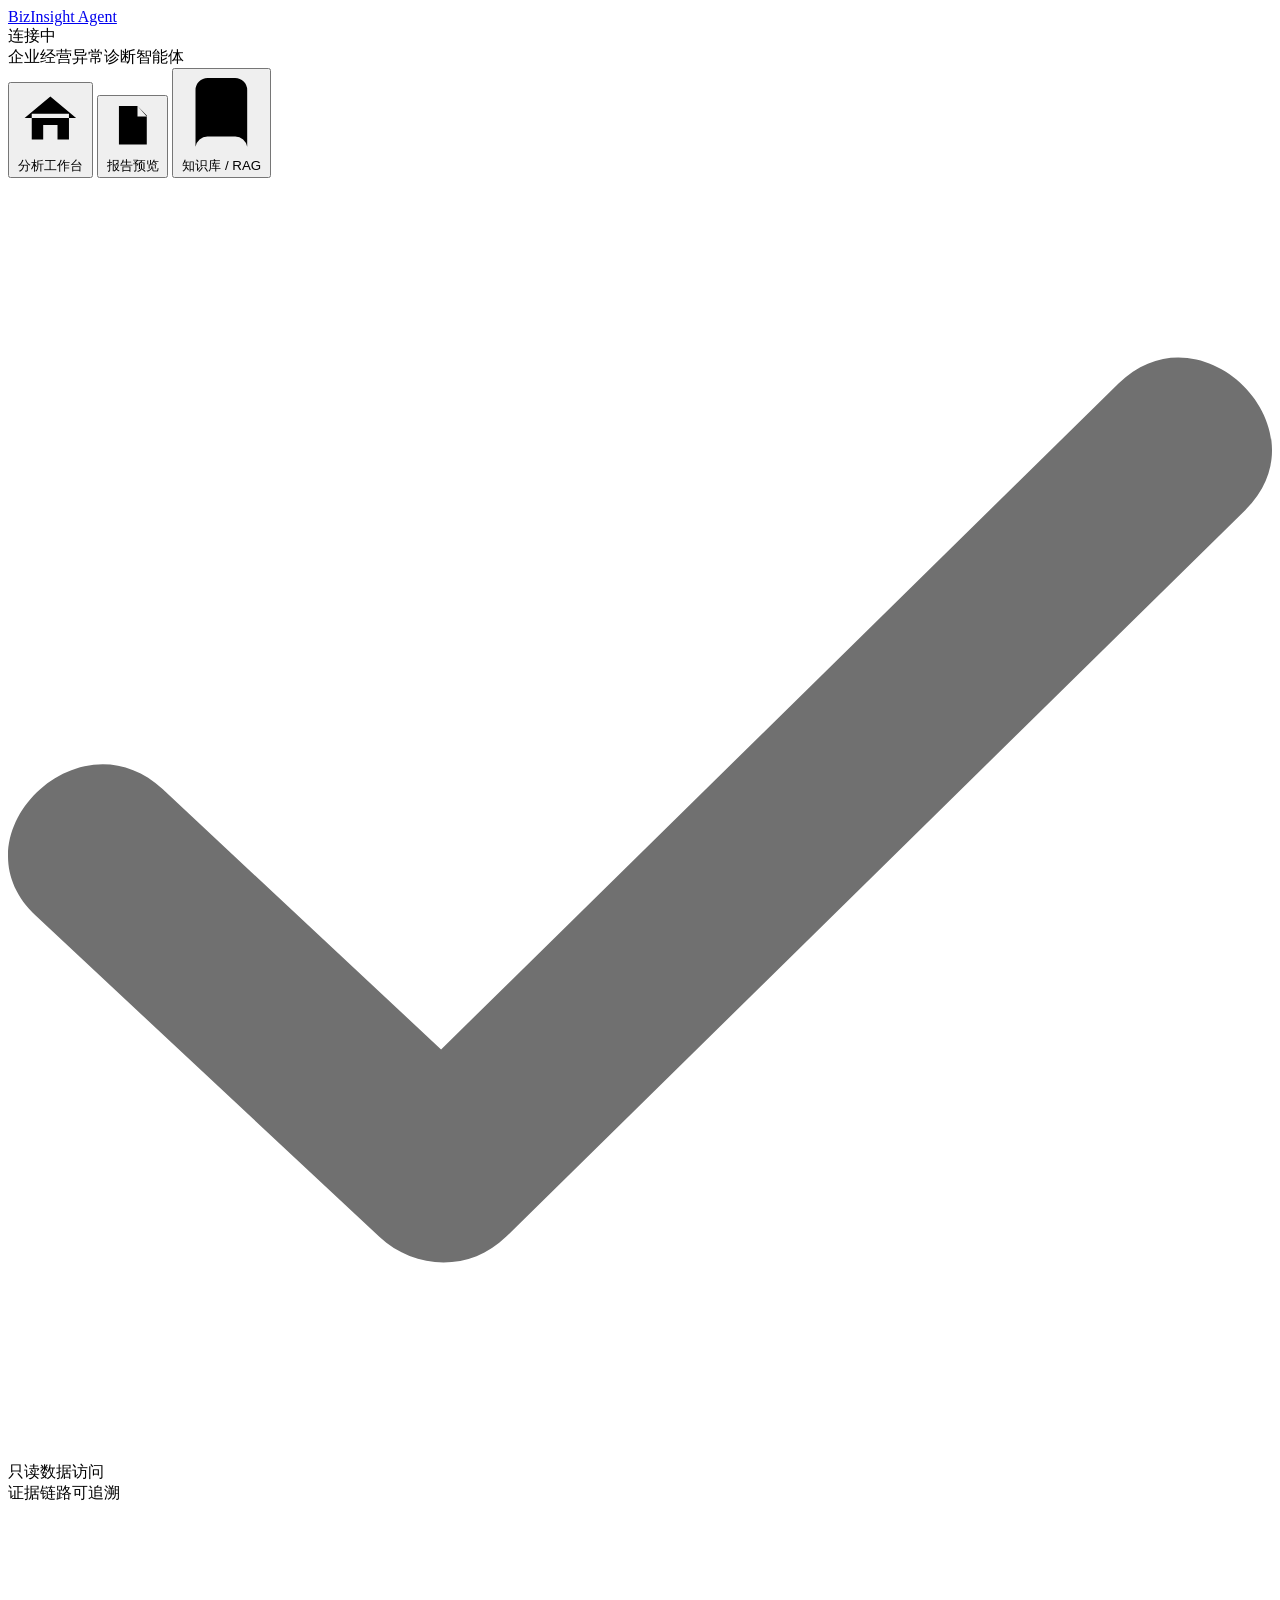
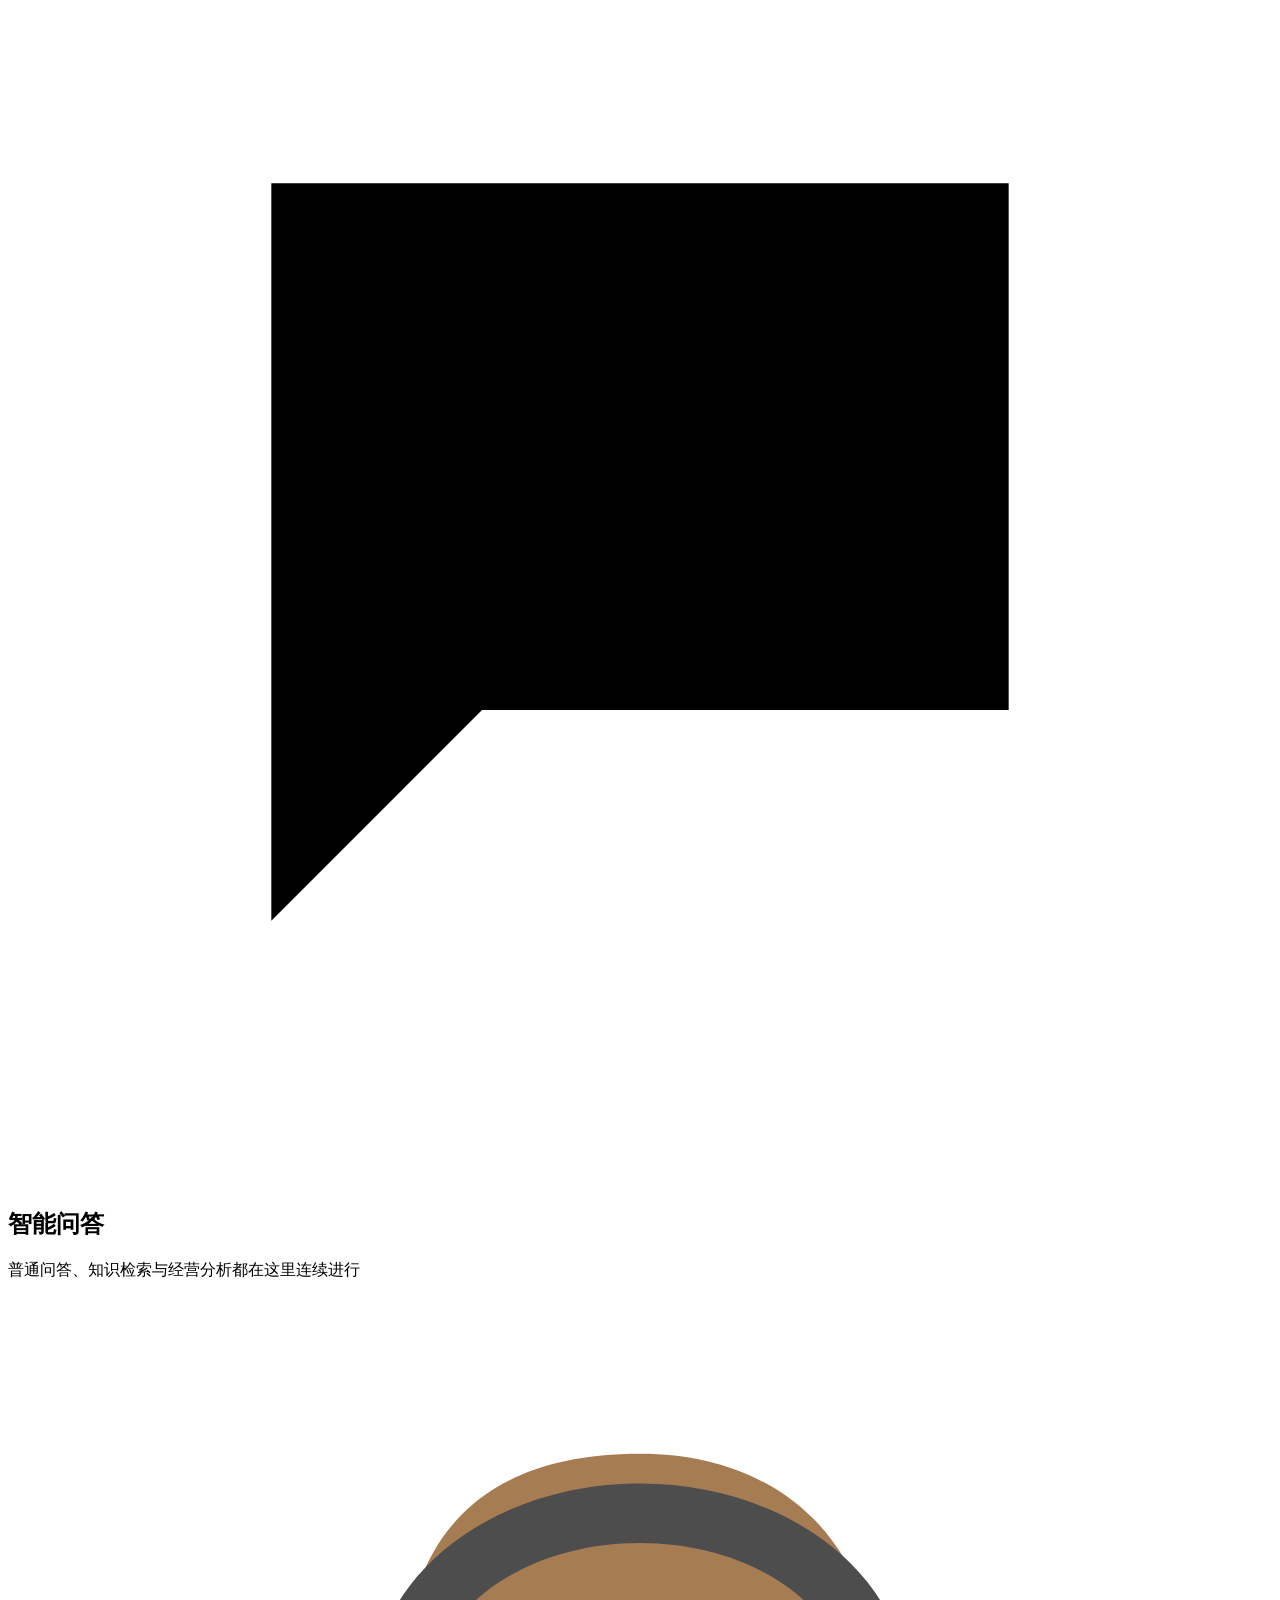
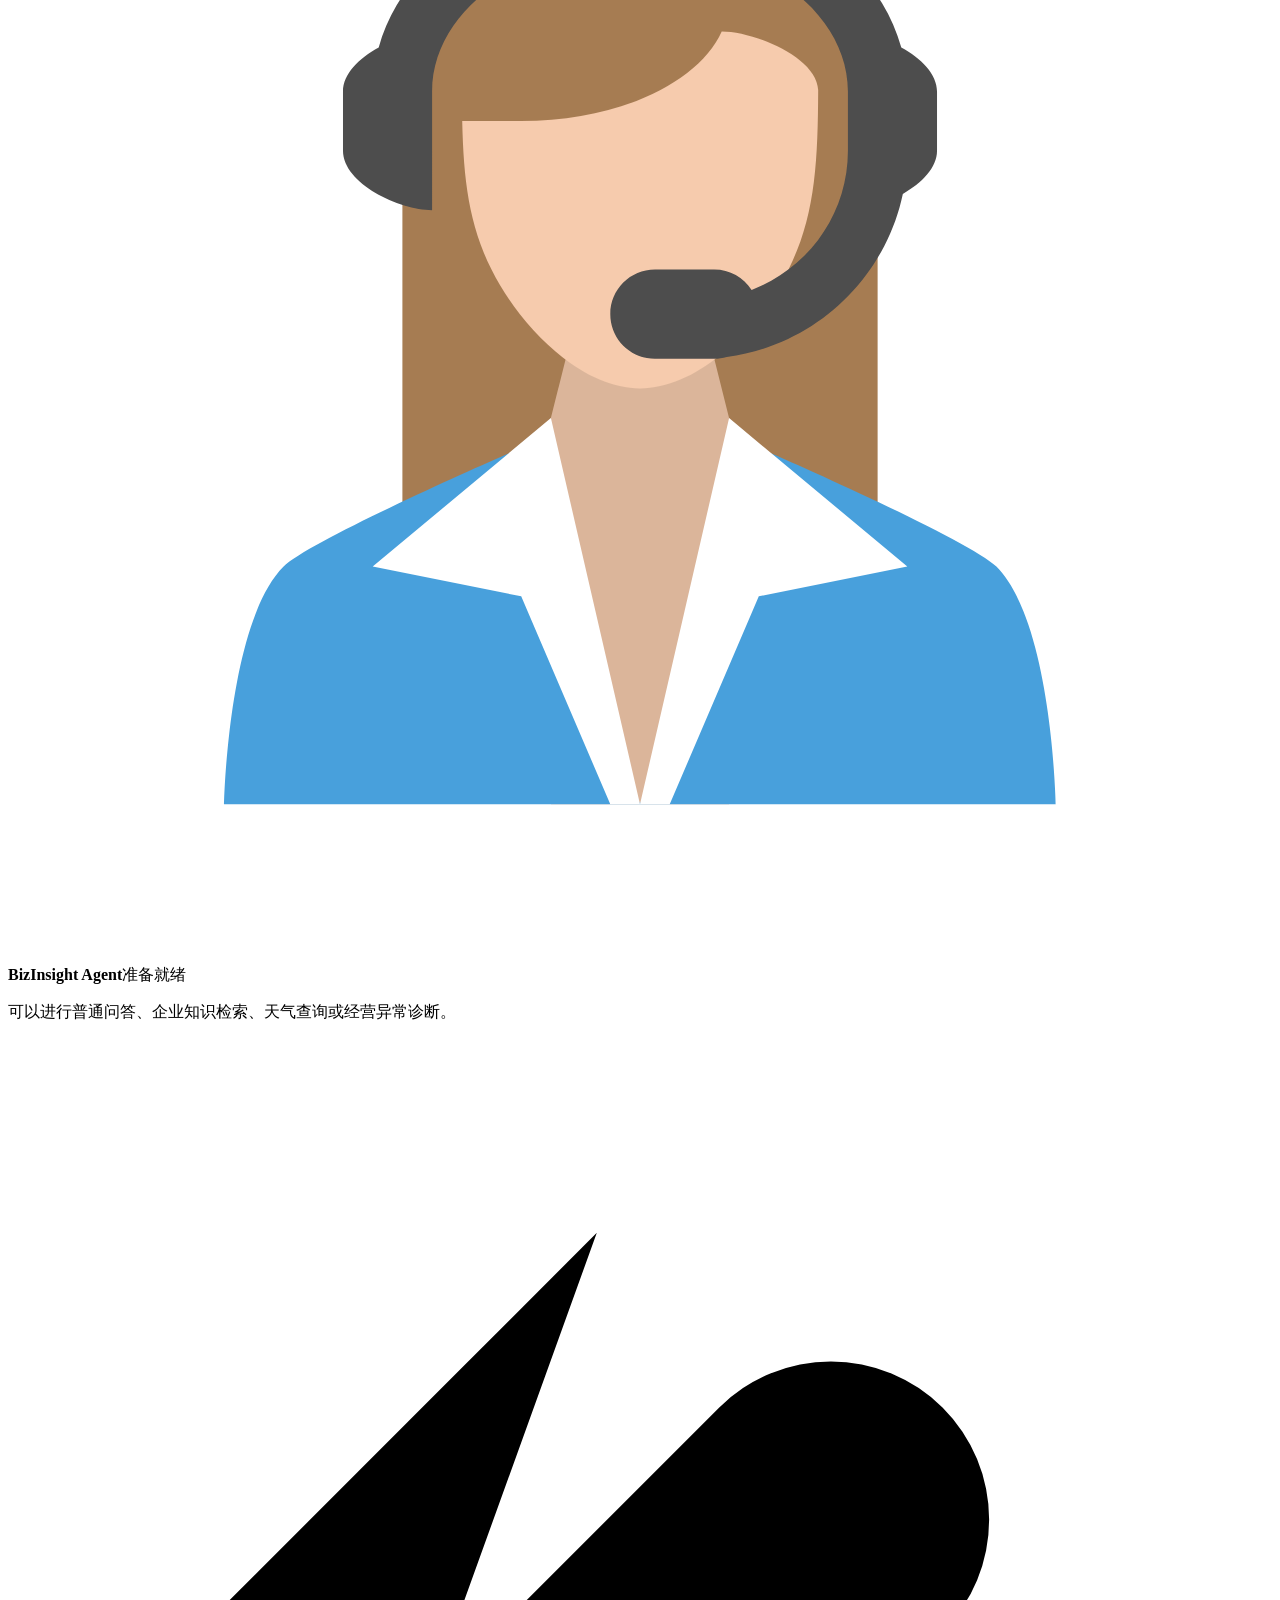
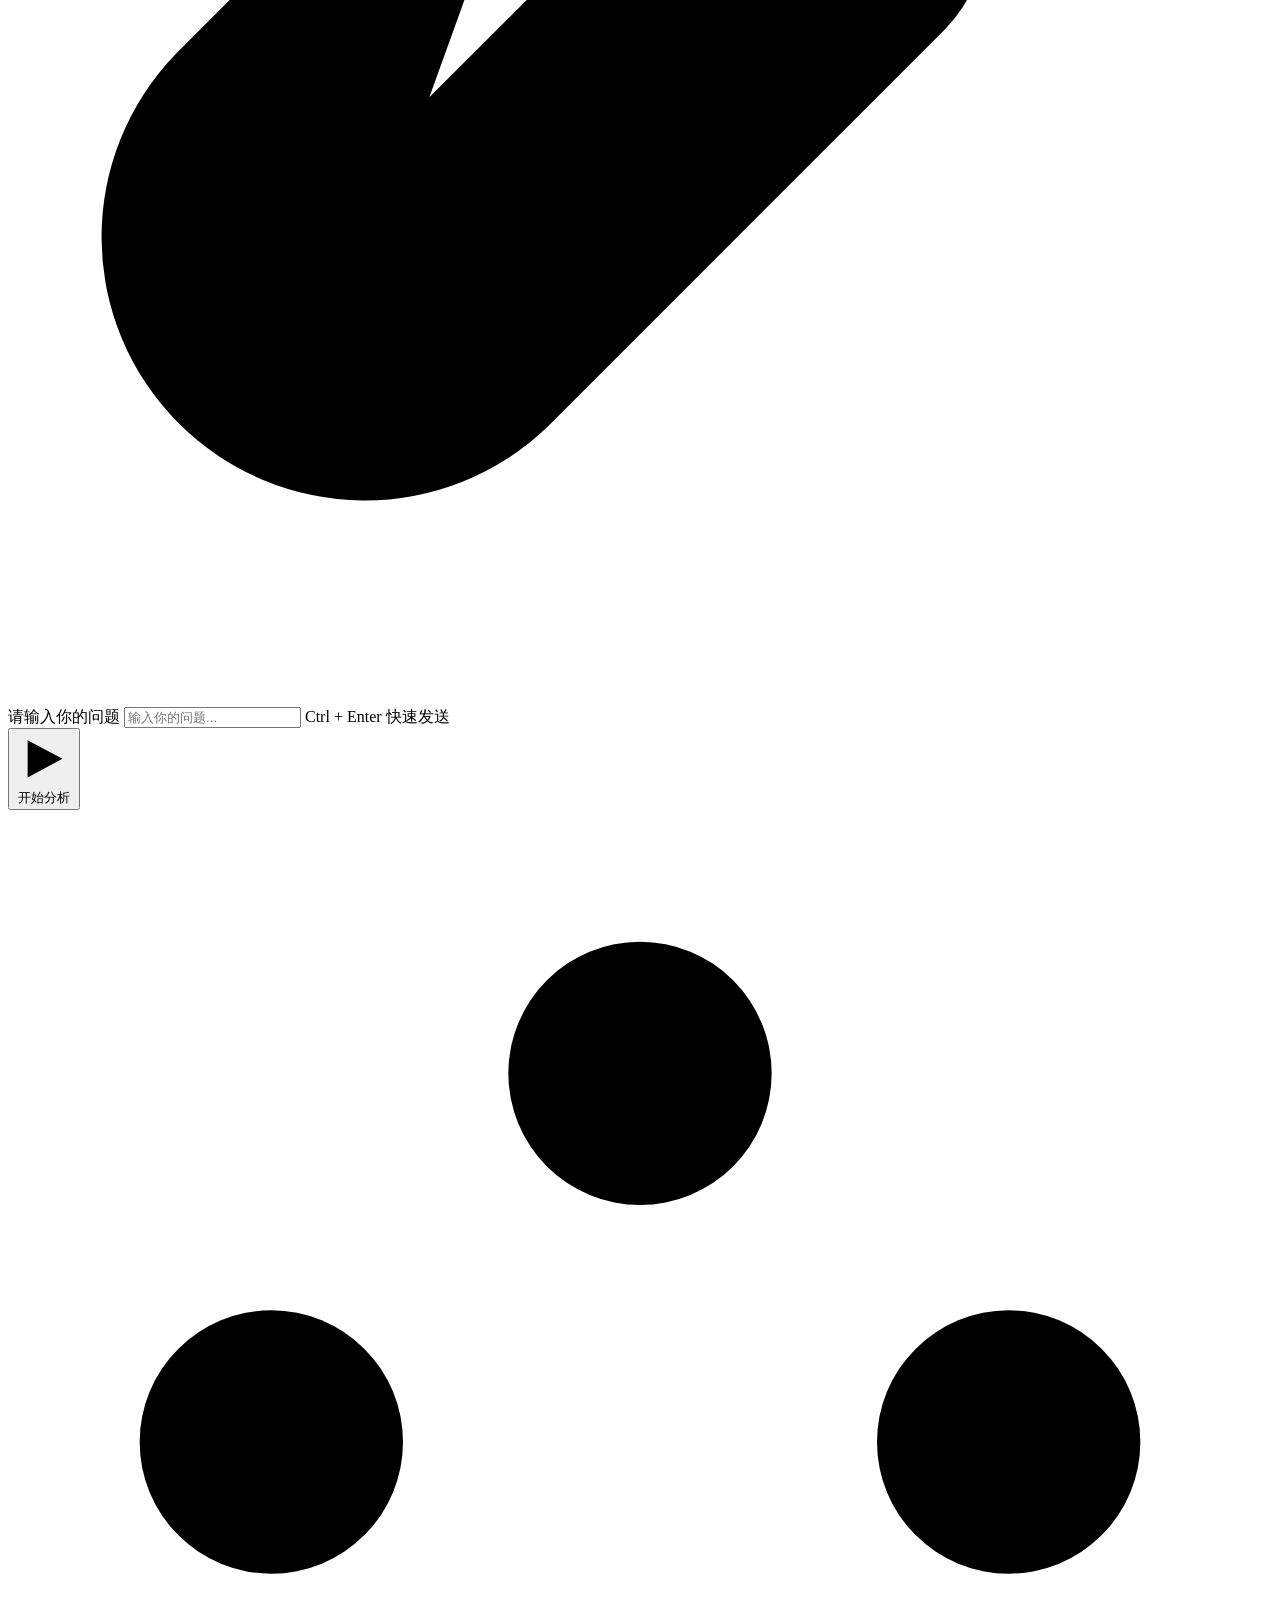
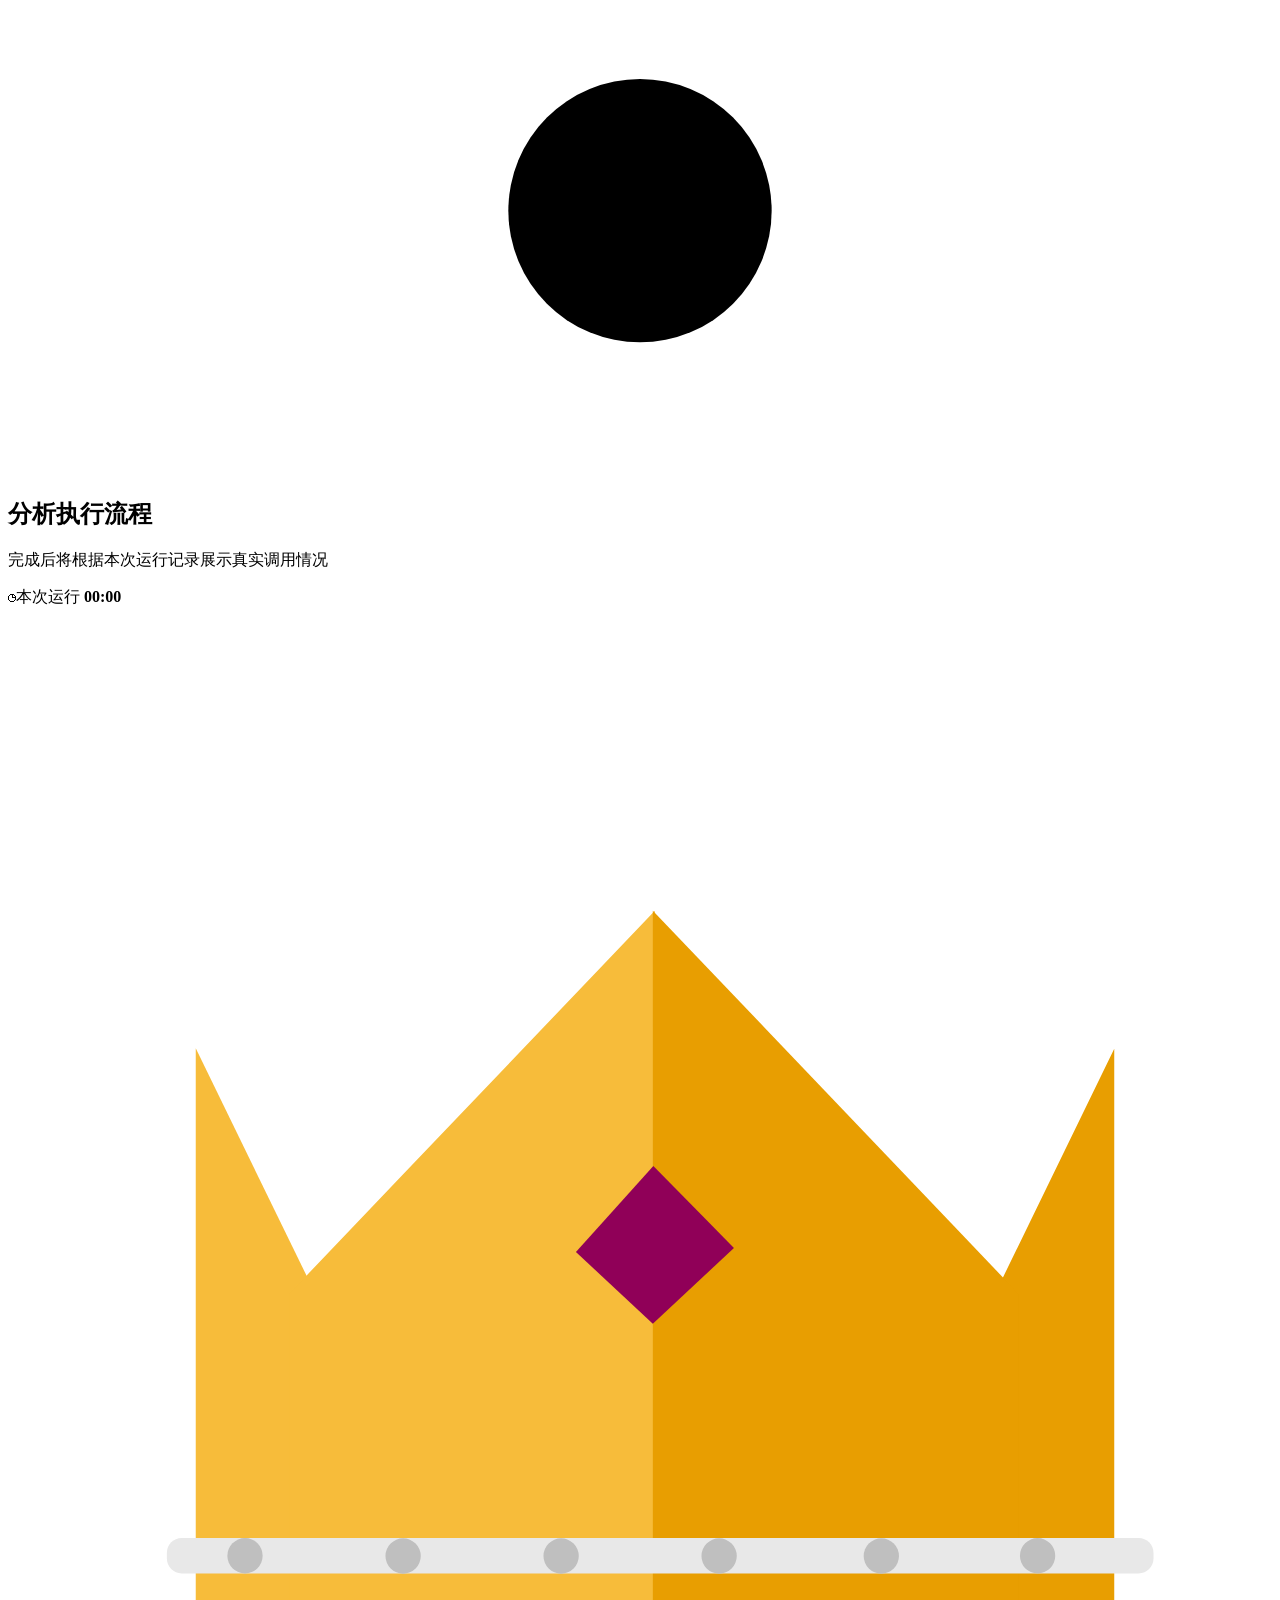
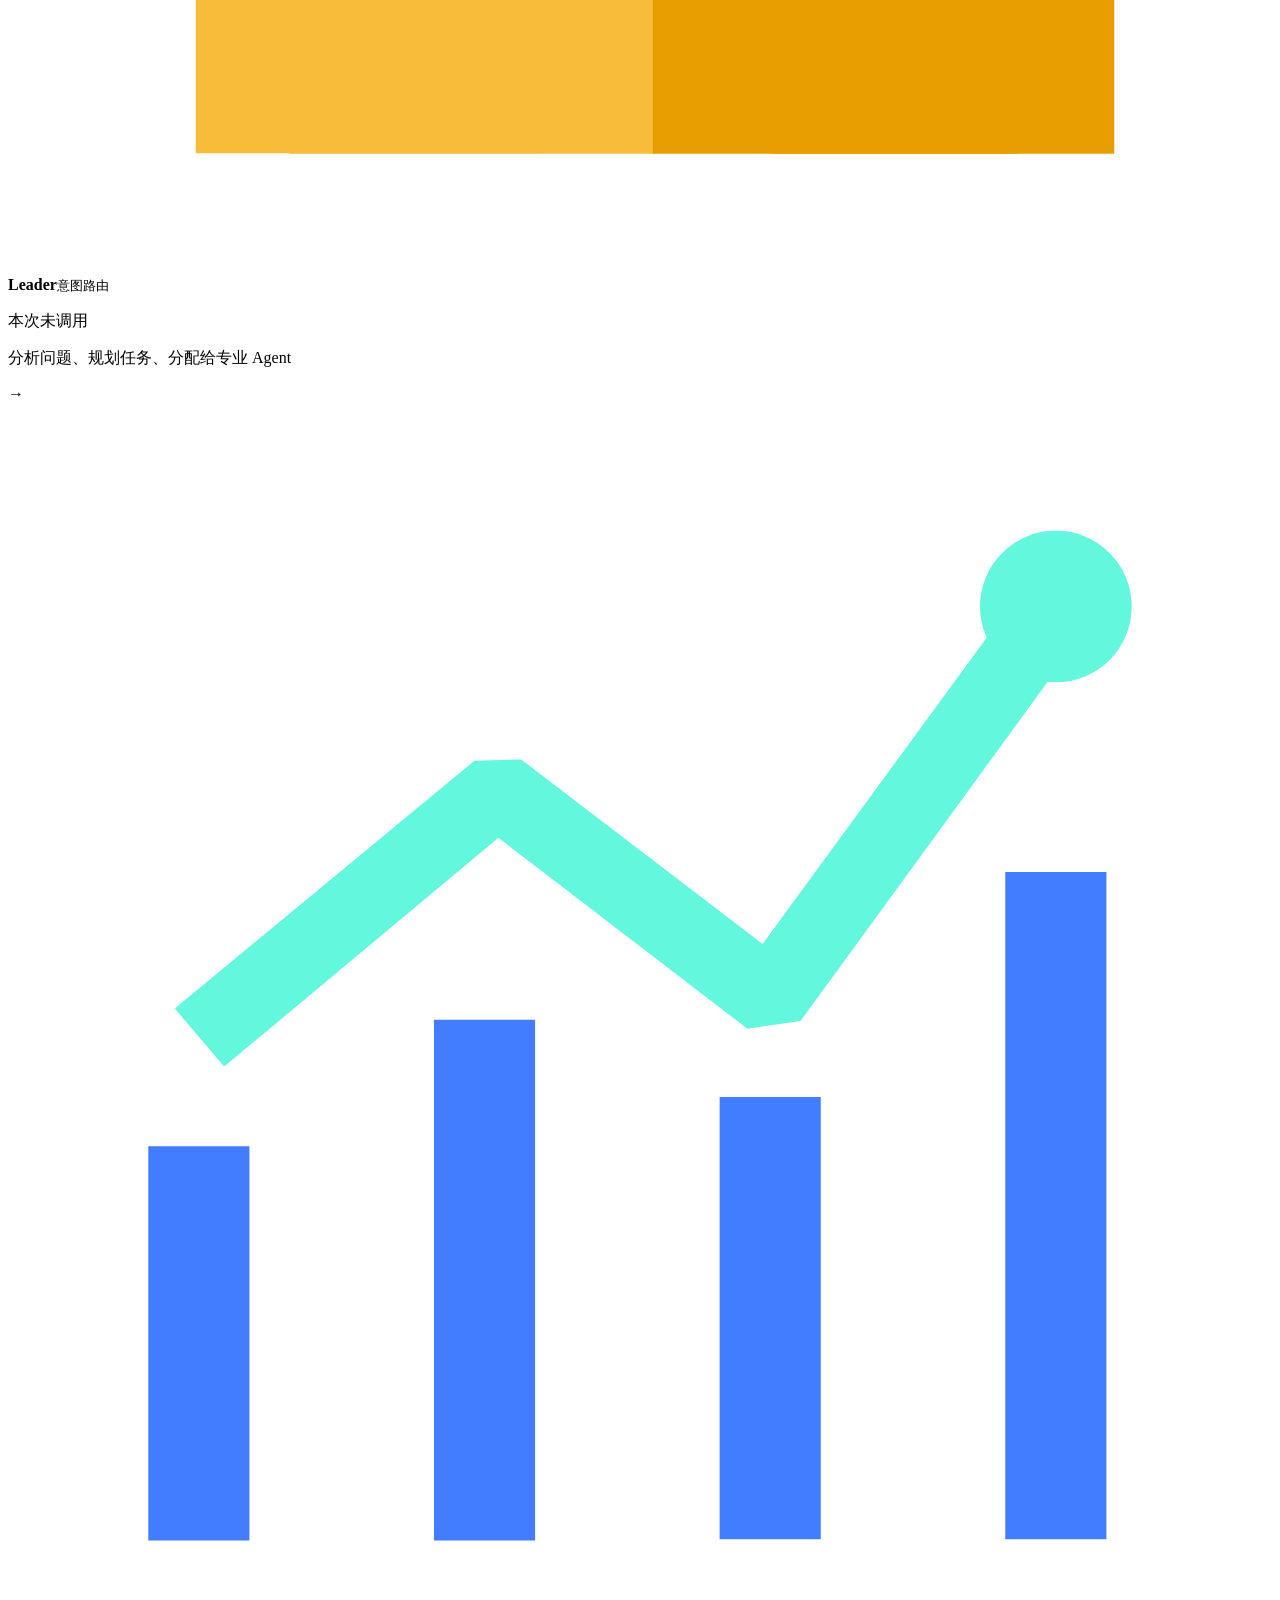
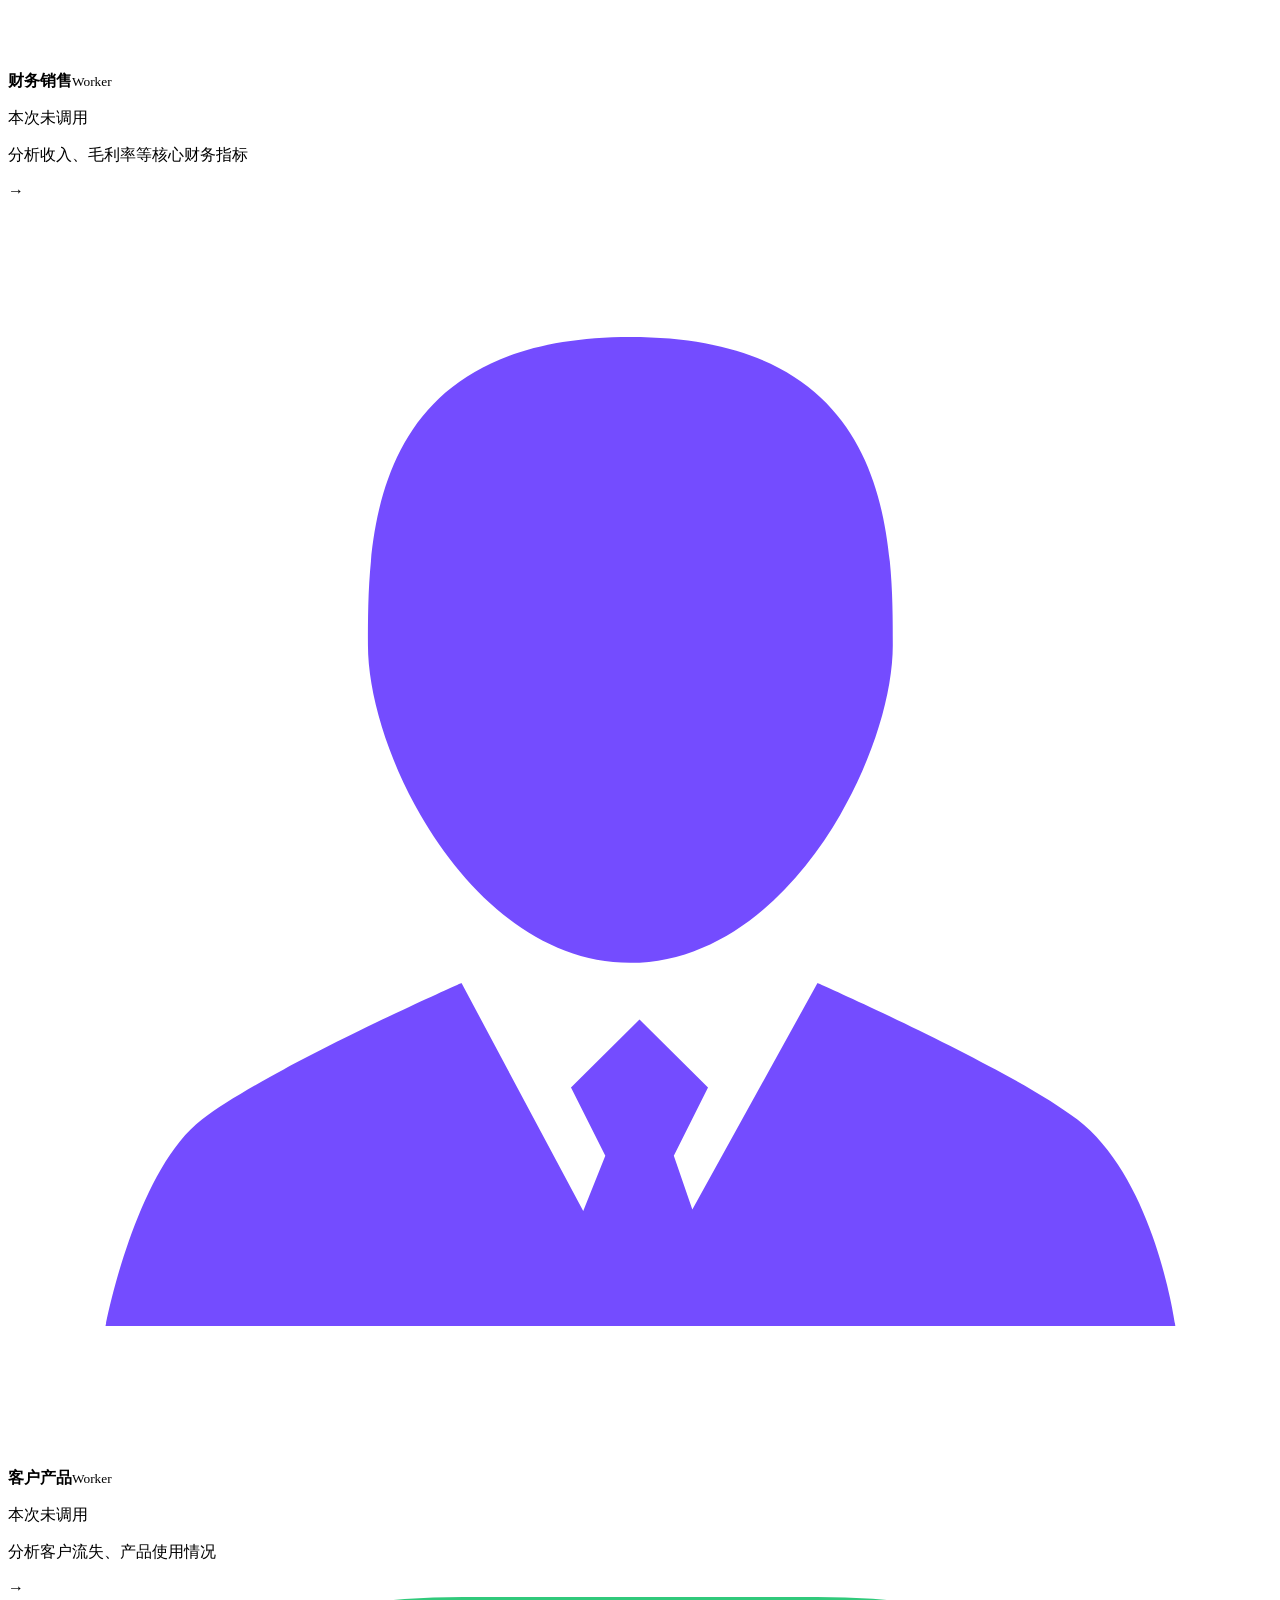
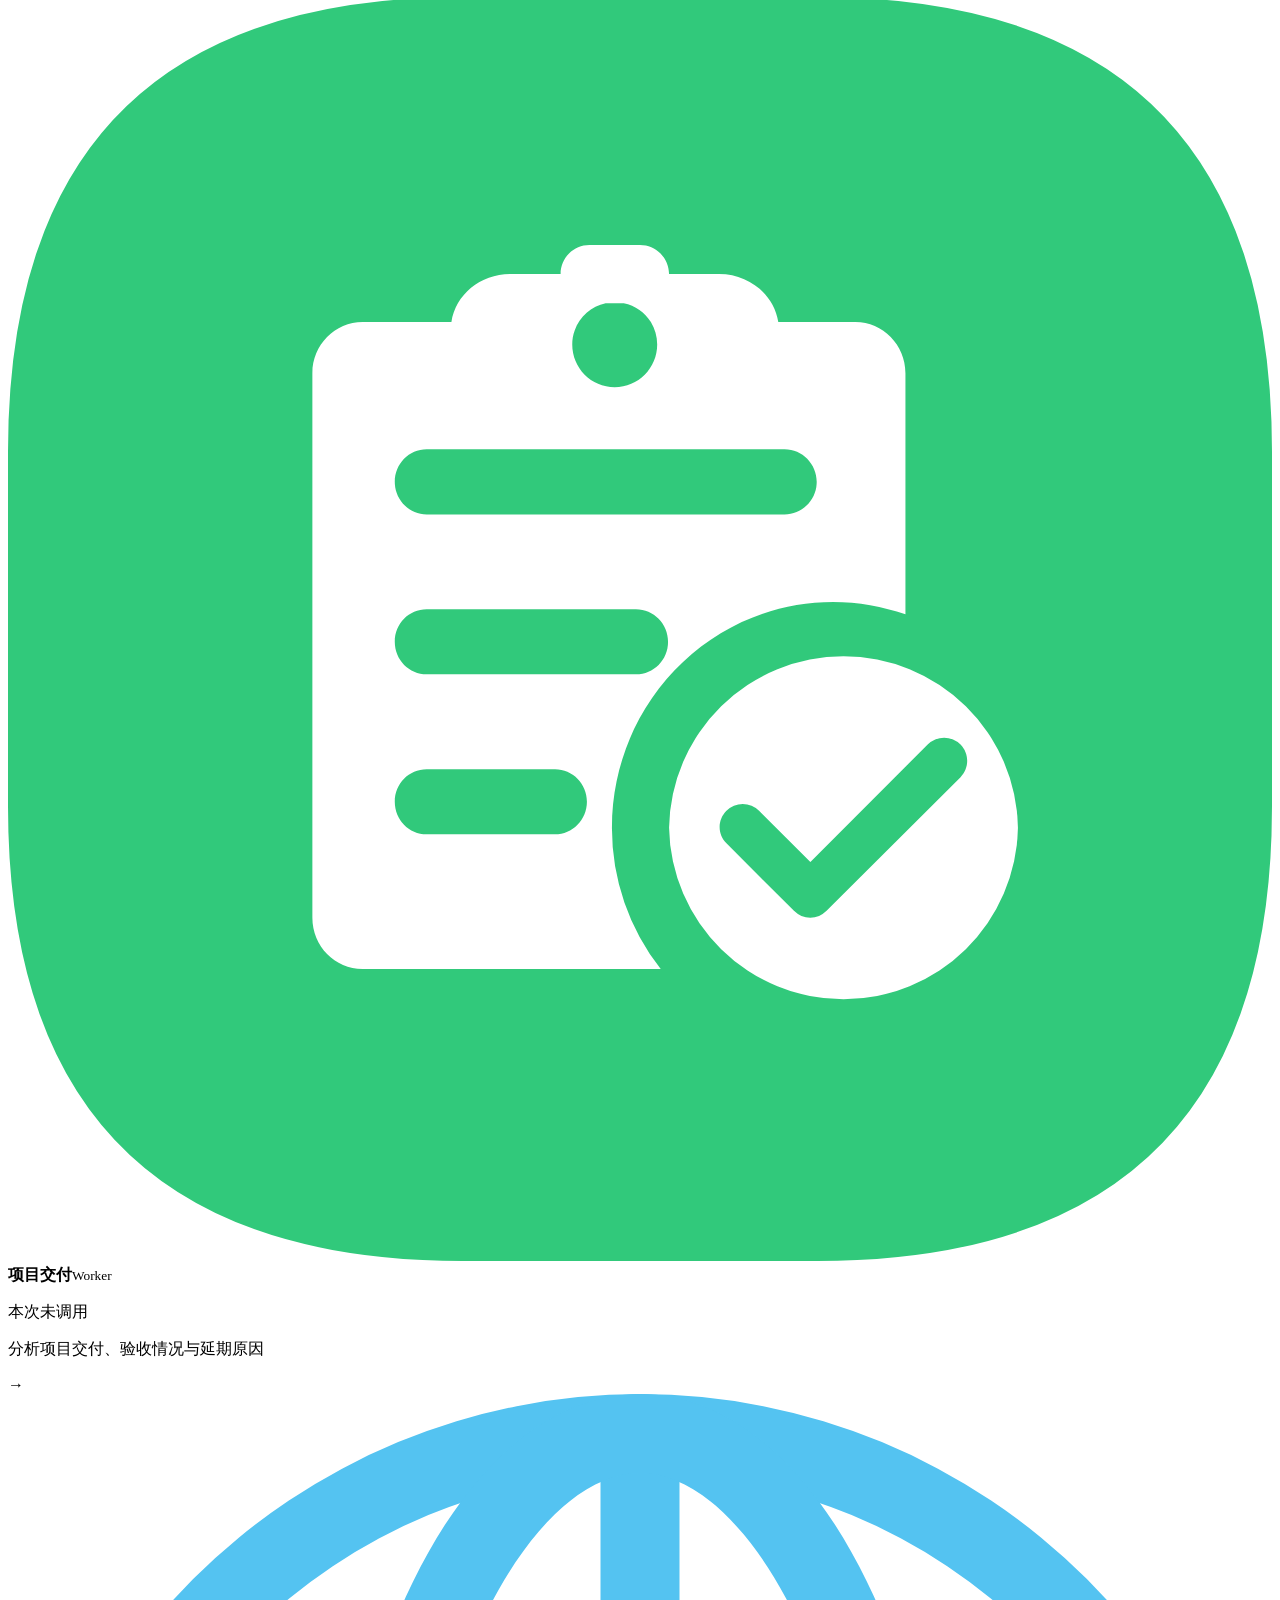
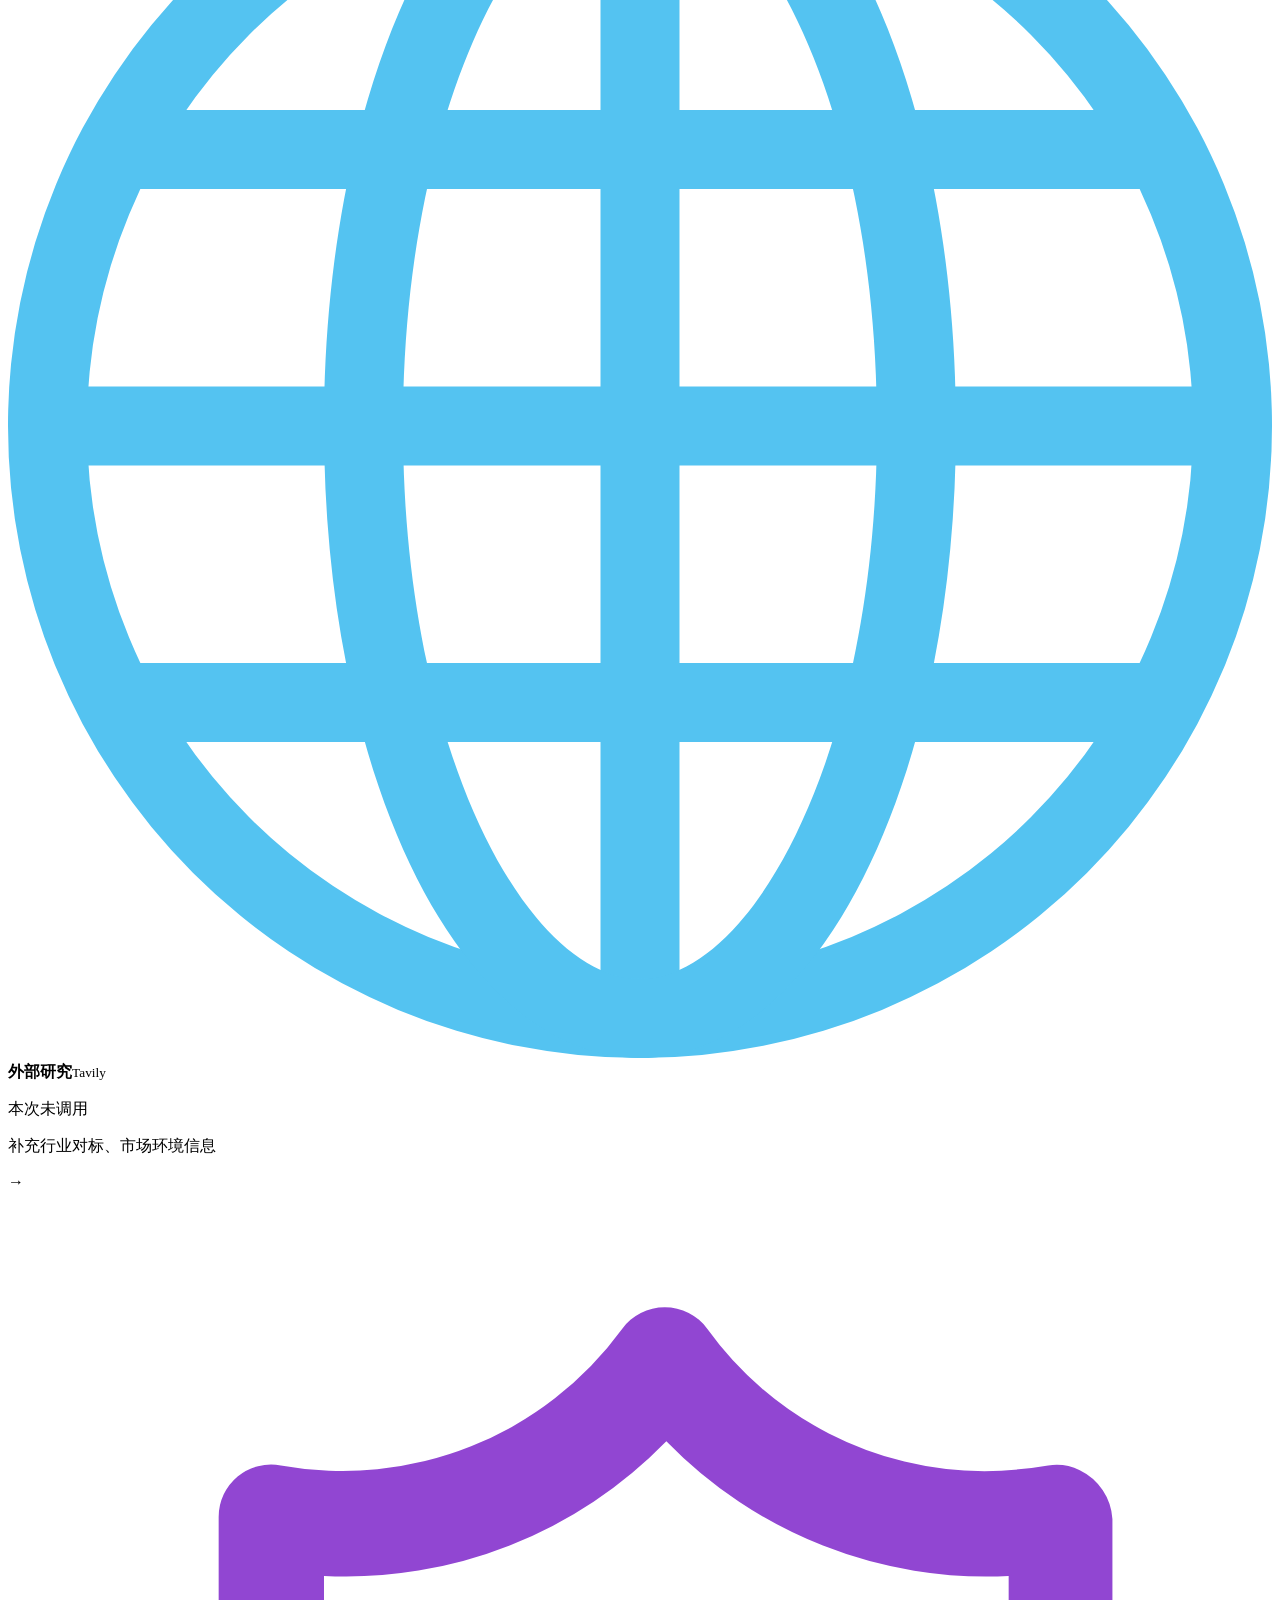
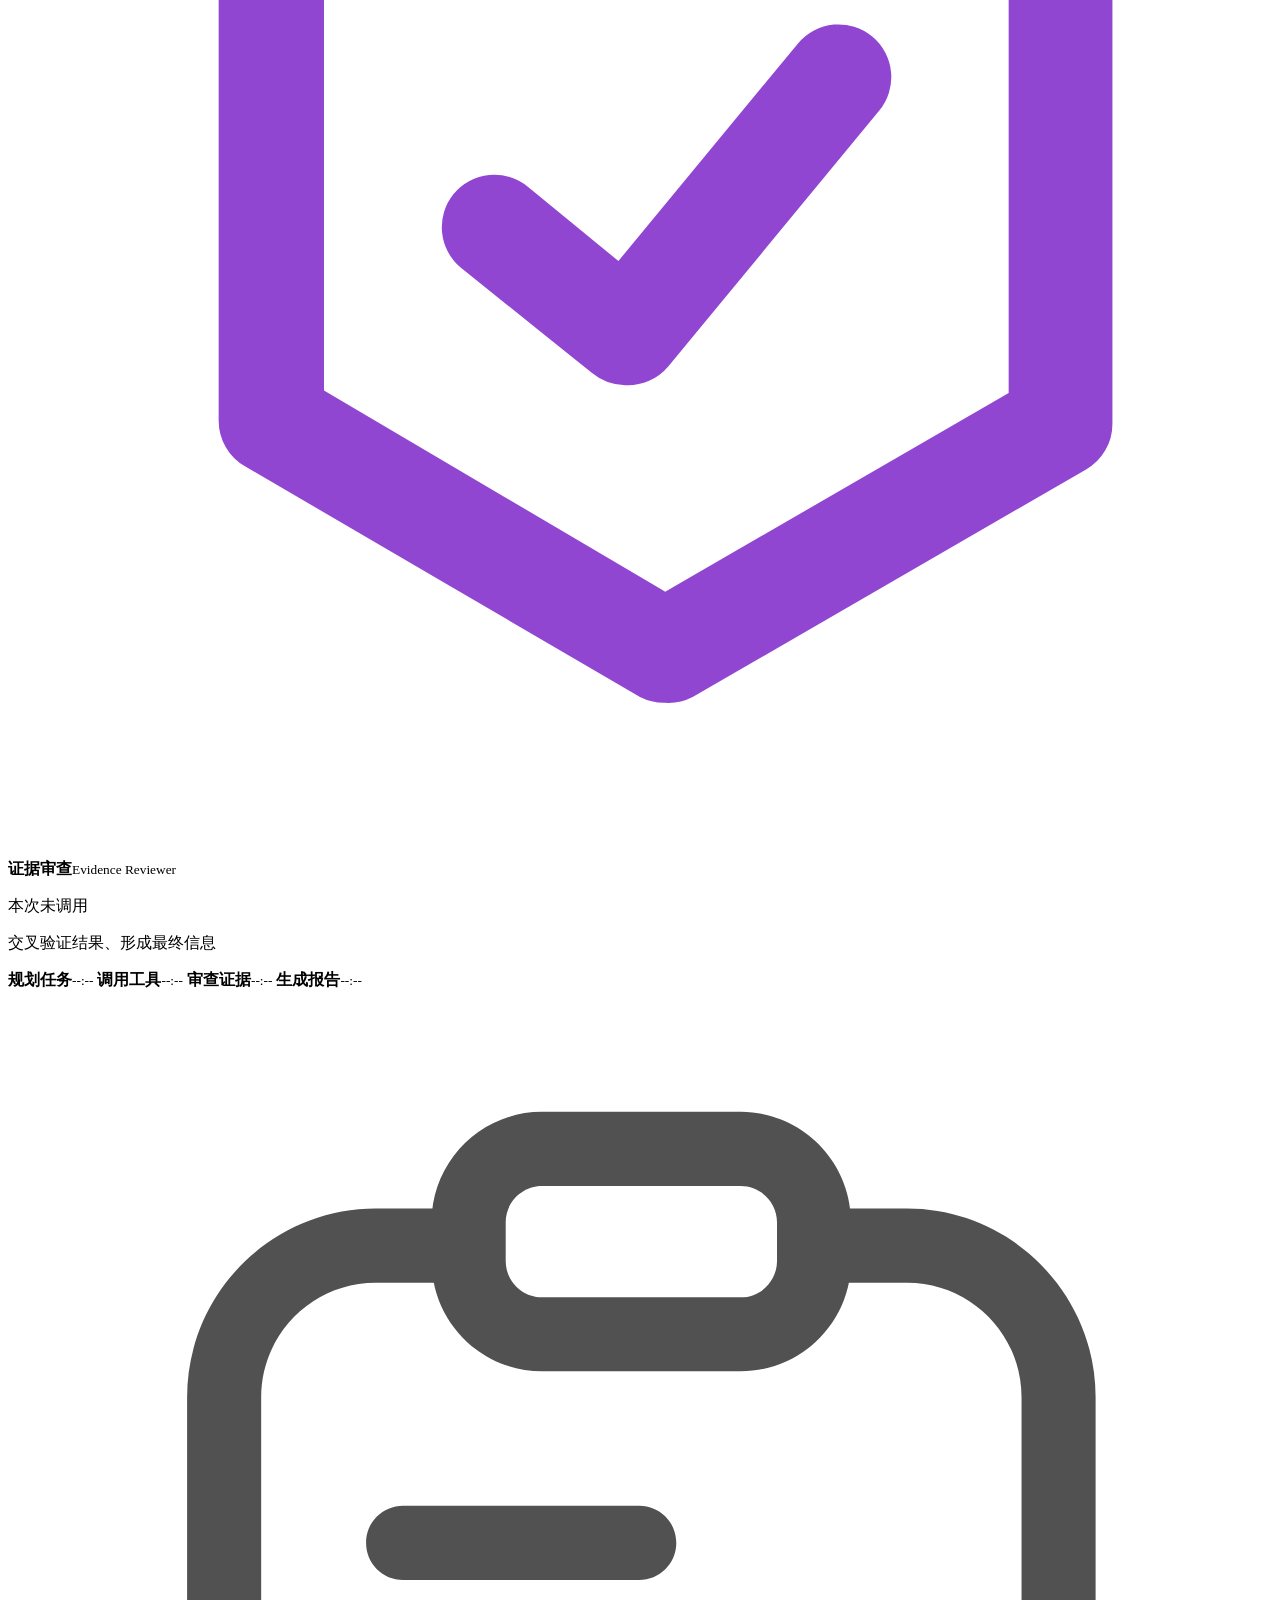
==== src/bizinsight/web/index.html @ 6073a026 "feat: add general supervisor and web workbench" ====
<!doctype html>
<html lang="zh-CN">

<head>
  <meta charset="utf-8" />
  <meta name="viewport" content="width=device-width, initial-scale=1" />
  <meta name="color-scheme" content="light" />
  <title>BizInsight Agent · 企业经营分析工作台</title>
  <link rel="stylesheet" href="/bizinsight/assets/styles.css" />
</head>

<body>
  <header class="topbar">
    <a class="brand" href="/" aria-label="BizInsight Agent 首页">
      <span class="brand-mark" aria-hidden="true"><i></i><i></i><i></i></span>
      <span class="brand-name">BizInsight Agent</span>
    </a>
    <div class="online-pill"><span class="status-dot"></span><span id="globalStatus">连接中</span></div>
    <span class="top-divider"></span>
    <span class="product-note">企业经营异常诊断智能体</span>
  </header>

  <div class="app-shell">
    <nav class="sidebar" aria-label="主导航">
      <button class="nav-item active" type="button" aria-current="page">
        <svg viewBox="0 0 24 24" aria-hidden="true">
          <path d="M3 11.5 12 4l9 7.5M5.5 10v9h13v-9M9.5 19v-5h5v5" />
        </svg>
        <span>分析工作台</span>
      </button>
      <button class="nav-item" type="button" data-scroll="reportPanel">
        <svg viewBox="0 0 24 24" aria-hidden="true">
          <path d="M6 3.5h8l4 4V20H6zM14 3.5V8h4M9 12h6M9 15.5h6" />
        </svg>
        <span>报告预览</span>
      </button>
      <button class="nav-item" type="button" data-scroll="capabilityPanel">
        <svg viewBox="0 0 24 24" aria-hidden="true">
          <path
            d="M4.5 5.5A3.5 3.5 0 0 1 8 2h4v17H8a3.5 3.5 0 0 0-3.5 3zM19.5 5.5A3.5 3.5 0 0 0 16 2h-4v17h4a3.5 3.5 0 0 1 3.5 3z" />
        </svg>
        <span>知识库 / RAG</span>
      </button>
      <div class="sidebar-foot">
        <span class="shield-mini"><svg viewBox="0 0 1024 1024" xmlns="http://www.w3.org/2000/svg">
            <path
              d="M899.644952 166.424381L350.854095 705.987048 125.232762 495.079619c-68.303238-63.853714-171.166476 38.607238-102.64381 102.64381l278.235429 260.096c29.062095 27.172571 73.74019 28.42819 102.643809 0l598.820572-588.739048c66.840381-65.706667-35.876571-168.313905-102.64381-102.656z"
              fill="#707070" />
          </svg></span>
        <p>只读数据访问<br />证据链路可追溯</p>
      </div>
    </nav>

    <main class="workspace">
      <section class="card ask-card" aria-labelledby="askTitle">
        <div class="section-heading">
          <span class="heading-icon chat-icon" aria-hidden="true">
            <svg viewBox="0 0 24 24">
              <path d="M5 5h14v10H9l-4 4zM9 9h6M9 12h4" />
            </svg>
          </span>
          <div>
            <h1 id="askTitle">智能问答</h1>
            <p>普通问答、知识检索与经营分析都在这里连续进行</p>
          </div>
        </div>

        <div class="conversation-card" id="conversation" aria-live="polite">
          <div class="conversation-empty message assistant" id="conversationEmpty">
            <span class="message-avatar"><svg viewBox="0 0 1024 1024" xmlns="http://www.w3.org/2000/svg">
                <path
                  d="M512 127.0272c-133.4144 0-192.4864 72.1792-192.4864 192.4864V656.384h384.9856V319.5136c-0.0128-120.3072-78.72-192.4864-192.4992-192.4864z"
                  fill="#A67C52" />
                <path d="M560.128 487.9488h-96.256l-24.0512 96.2432v312.8064h144.3584V584.192z" fill="#DBB59A" />
                <path
                  d="M223.2576 704.4992c-45.2352 45.2352-48.128 192.4864-48.128 192.4864H512L415.7568 608.256s-169.8944 73.6256-192.4992 96.2432z m577.4848 0C778.112 681.8688 608.256 608.256 608.256 608.256L512 896.9984h336.8576s-2.88-147.264-48.1152-192.4992z"
                  fill="#48A0DC" />
                <path
                  d="M584.1792 584.192L512 896.9984h24.064l72.1792-168.4352 120.3072-24.064-144.3712-120.3072z m-288.7296 120.3072l120.3072 24.064 72.1792 168.4352H512L439.8208 584.192l-144.3712 120.3072z"
                  fill="#FFFFFF" />
                <path
                  d="M578.2144 270.976c-18.8288 41.6384-83.7888 72.6016-162.4576 72.6016h-47.7824c1.0496 47.1424 5.44 83.7248 23.7312 120.3072 24.064 48.128 73.1648 96.2432 120.3072 96.2432S608.256 512 632.32 463.8848c21.4272-42.8416 23.7696-85.696 24.0256-145.5232-1.4208-27.0464-52.48-47.3856-78.1312-47.3856z"
                  fill="#F6CBAD" />
                <path
                  d="M723.6864 283.8912c-21.0176-75.904-107.8016-132.8-211.6864-132.8s-190.6688 56.896-211.6864 132.8c-16.0512 8.8064-28.928 21.504-28.928 35.6224v48.128c0 26.5728 45.6064 48.128 72.1792 48.128v-96.2432c0-66.4448 75.4048-120.3072 168.4352-120.3072s168.4352 53.8624 168.4352 120.3072v48.128c0 51.5712-32.448 95.552-78.0288 112.6656-6.4384-9.8816-17.5872-16.4224-30.2464-16.4224h-48.128c-19.9296 0-36.096 16.1664-36.096 36.096 0 19.9296 16.1664 36.096 36.096 36.096H572.16c3.52 0 6.912-0.512 10.1248-1.4464 70.9888-9.3312 128.0512-62.8608 142.6432-132.0576 15.4752-8.768 27.6992-21.1712 27.6992-34.9184v-48.128c-0.0128-14.144-12.8896-26.8416-28.9408-35.648z"
                  fill="#4D4D4D" />
              </svg></span>
            <div class="message-body">
              <div class="message-meta"><strong>BizInsight Agent</strong><span class="route-tag">准备就绪</span></div>
              <p class="message-text">可以进行普通问答、企业知识检索、天气查询或经营异常诊断。</p>
            </div>
          </div>
          <div class="message-list" id="messageList"></div>
        </div>

        <form id="chatForm">
          <div class="composer-row">
            <div class="composer">
              <span class="paperclip" aria-hidden="true">
                <svg viewBox="0 0 24 24">
                  <path d="M8 12.5 13.5 7a3 3 0 0 1 4.25 4.25l-7.5 7.5a5 5 0 0 1-7.07-7.07l8-8" />
                </svg>
              </span>
              <label class="sr-only" for="question">请输入你的问题</label>
              <input id="question" type="text" maxlength="8000" autocomplete="off" placeholder="输入你的问题..." />
              <span class="composer-hint">Ctrl + Enter 快速发送</span>
            </div>
            <button class="send-button" id="sendButton" type="submit">
              <svg viewBox="0 0 24 24" aria-hidden="true">
                <path d="m5 4 15 8-15 8z" />
              </svg>
              <span>开始分析</span>
            </button>
          </div>
        </form>
      </section>

      <section class="card process-card" aria-labelledby="processTitle">
        <div class="process-head">
          <div class="section-heading compact">
            <span class="heading-icon route-icon" aria-hidden="true">
              <svg viewBox="0 0 24 24">
                <circle cx="5" cy="12" r="2.5" />
                <circle cx="12" cy="5" r="2.5" />
                <circle cx="19" cy="12" r="2.5" />
                <path d="m7 10 3-3M14 7l3 3M7.5 12h9M12 7.5v9" />
                <circle cx="12" cy="19" r="2.5" />
              </svg>
            </span>
            <div>
              <h2 id="processTitle">分析执行流程</h2>
              <p id="routeSummary">完成后将根据本次运行记录展示真实调用情况</p>
            </div>
          </div>
          <span class="runtime-pill"><span class="clock">◷</span><span id="runtimeLabel">本次运行</span> <strong
              id="timer">00:00</strong></span>
        </div>

        <div class="agent-flow" id="agentFlow">
          <article class="agent-node" data-node="supervisor">
            <span class="node-icon crown"><svg viewBox="0 0 1024 1024" xmlns="http://www.w3.org/2000/svg">
                <path d="M430.1 927.7h-278v-571l89 182.7z" fill="#F7BC3A" />
                <path d="M524 245.3v683H227.8v-5.5h-0.1V555.6l0.1-0.1 92.7-97.1z" fill="#F7BC3A" />
                <path d="M618.1 928.3h278.1v-571h-0.1L807.2 540z" fill="#E89E01" />
                <path d="M522.4 245.2v683h296.2V555.5l-92.7-97.2z" fill="#E89E01" />
                <path d="M522.8 452l-62.7 69.8 62.3 58.1 65.7-61.5z" fill="#900058" />
                <path
                  d="M916 782.1H140.7c-6.6 0-12-5.4-12-12v-4.6c0-6.6 5.4-12 12-12H916c6.6 0 12 5.4 12 12v4.6c0 6.6-5.4 12-12 12z"
                  fill="#E8E8E8" />
                <path d="M192 767.8m-14.3 0a14.3 14.3 0 1 0 28.6 0 14.3 14.3 0 1 0-28.6 0Z" fill="#BFBFBF" />
                <path d="M320.1 768m-14.3 0a14.3 14.3 0 1 0 28.6 0 14.3 14.3 0 1 0-28.6 0Z" fill="#BFBFBF" />
                <path d="M448.1 768m-14.3 0a14.3 14.3 0 1 0 28.6 0 14.3 14.3 0 1 0-28.6 0Z" fill="#BFBFBF" />
                <path d="M576.1 768m-14.3 0a14.3 14.3 0 1 0 28.6 0 14.3 14.3 0 1 0-28.6 0Z" fill="#BFBFBF" />
                <path d="M707.5 768m-14.3 0a14.3 14.3 0 1 0 28.6 0 14.3 14.3 0 1 0-28.6 0Z" fill="#BFBFBF" />
                <path d="M834.1 767.8m-14.3 0a14.3 14.3 0 1 0 28.6 0 14.3 14.3 0 1 0-28.6 0Z" fill="#BFBFBF" />
              </svg></span>
            <div class="node-title"><strong>Leader</strong><small>意图路由</small></div>
            <p class="node-state"><i></i><span>本次未调用</span></p>
            <p class="node-desc">分析问题、规划任务、分配给专业 Agent</p>
          </article>
          <span class="flow-arrow">→</span>
          <article class="agent-node" data-node="finance">
            <span class="node-icon blue"><svg viewBox="0 0 1024 1024" xmlns="http://www.w3.org/2000/svg">
                <path
                  d="M113.664 602.112h81.92V921.6h-81.92zM345.088 499.712h81.92V921.6h-81.92zM576.512 562.176h81.92v358.4h-81.92zM807.936 379.904h81.92v540.672h-81.92z"
                  fill="#437DFF" />
                <path
                  d="M175.104 537.6l-39.936-47.104 242.688-200.704 37.888-1.024 195.584 149.504L834.56 133.12l49.152 35.84-241.664 331.776-43.008 6.144-201.728-154.624z"
                  fill="#63F7DE" />
                <path d="M848.896 164.864m-61.44 0a61.44 61.44 0 1 0 122.88 0 61.44 61.44 0 1 0-122.88 0Z"
                  fill="#63F7DE" />
              </svg></span>
            <div class="node-title"><strong>财务销售</strong><small>Worker</small></div>
            <p class="node-state"><i></i><span>本次未调用</span></p>
            <p class="node-desc">分析收入、毛利率等核心财务指标</p>
          </article>
          <span class="flow-arrow">→</span>
          <article class="agent-node" data-node="customer">
            <span class="node-icon violet"><svg viewBox="0 0 1024 1024" xmlns="http://www.w3.org/2000/svg">
                <path
                  d="M504.2 618c127.6-0.2 212.6-167.3 212.6-257.2 0-89.9-0.4-249.8-212.6-249.8S291.6 270.9 291.6 360.8s85 257.4 212.6 257.2z m361.9 126.8C812 703.3 655.8 634.3 655.8 634.3L554.4 817.9l-15-43.7 27.7-55.2-55.5-55.2-55.5 55.2 27.8 55.2L466 819l-98.6-184.6s-156.1 69-210.3 110.5C102.9 786.3 79 912.3 79 912.3h866.7s-15.8-118.6-79.6-167.5z"
                  fill="#744CFF" />
              </svg></span>
            <div class="node-title"><strong>客户产品</strong><small>Worker</small></div>
            <p class="node-state"><i></i><span>本次未调用</span></p>
            <p class="node-desc">分析客户流失、产品使用情况</p>
          </article>
          <span class="flow-arrow">→</span>
          <article class="agent-node" data-node="delivery">
            <span class="node-icon mint"><svg viewBox="0 0 1024 1024" xmlns="http://www.w3.org/2000/svg">
                <path
                  d="M0 0m368.64 0l286.72 0q368.64 0 368.64 368.64l0 286.72q0 368.64-368.64 368.64l-286.72 0q-368.64 0-368.64-368.64l0-286.72q0-368.64 368.64-368.64Z"
                  fill="#31C97B" />
                <path
                  d="M535.552 224.4608c0-12.9024-10.4448-23.552-23.552-23.552h-40.96c-12.9024 0-23.3472 10.4448-23.3472 23.552h-40.7552c-24.1664 0-44.4416 16.7936-47.7184 38.912h-71.8848c-22.528 0-40.7552 18.6368-40.7552 41.3696v441.1392c0 22.9376 18.2272 41.5744 40.7552 41.5744h241.4592a184.15616 184.15616 0 0 1-39.5264-114.4832c0-100.9664 80.2816-182.8864 179.2-182.8864 20.48 0 40.1408 3.6864 58.5728 10.0352v-195.3792c0-22.7328-18.2272-41.3696-40.5504-41.3696h-62.464c-3.4816-22.1184-23.552-38.912-47.9232-38.912h-40.5504z m-51.4048 23.552h14.7456c9.216 1.8432 17.2032 7.5776 21.9136 15.36 3.2768 5.3248 5.12 11.6736 5.12 18.2272 0 19.0464-15.36 34.6112-34.4064 34.6112-19.0464 0-34.4064-15.5648-34.4064-34.6112 0-4.096 0.6144-7.9872 2.048-11.6736 3.8912-11.0592 13.5168-19.456 24.9856-21.9136z m144.9984 171.2128H339.1488c-14.1312 0-25.8048-11.8784-25.8048-26.4192 0-14.5408 11.4688-26.4192 25.8048-26.4192h289.9968c14.336 0 26.0096 11.8784 26.0096 26.4192 0 14.5408-11.6736 26.4192-26.0096 26.4192z m-120.2176 129.4336h-169.7792c-14.1312 0-25.8048-11.6736-25.8048-26.4192 0-14.5408 11.4688-26.2144 25.8048-26.2144h169.5744c14.336 0 26.0096 11.8784 26.0096 26.2144 0 14.7456-11.6736 26.4192-25.8048 26.4192z m26.624 124.3136a141.33248 141.33248 0 0 1 282.624 0 141.33248 141.33248 0 0 1-282.624 0z m127.5904 67.3792l108.544-108.3392c7.168-7.3728 7.168-19.0464 0-26.4192a18.78016 18.78016 0 0 0-26.624 0l-95.0272 95.232-41.5744-41.5744a18.5344 18.5344 0 0 0-26.4192 0c-7.3728 7.3728-7.3728 19.0464 0 26.4192l54.6816 54.6816a18.59584 18.59584 0 0 0 26.4192 0z m-219.9552-62.0544h-104.0384c-14.336 0-25.8048-11.8784-25.8048-26.4192 0-14.5408 11.4688-26.2144 25.8048-26.2144h104.0384c14.1312 0 25.8048 11.6736 25.8048 26.2144 0 14.5408-11.6736 26.4192-25.8048 26.4192z"
                  fill="#FFFFFF" />
              </svg></span>
            <div class="node-title"><strong>项目交付</strong><small>Worker</small></div>
            <p class="node-state"><i></i><span>本次未调用</span></p>
            <p class="node-desc">分析项目交付、验收情况与延期原因</p>
          </article>
          <span class="flow-arrow">→</span>
          <article class="agent-node" data-node="external">
            <span class="node-icon sky"><svg viewBox="0 0 1024 1024" xmlns="http://www.w3.org/2000/svg">
                <path
                  d="M512 1024a512 512 0 1 1 512-512 512 512 0 0 1-512 512z m0-960a448 448 0 1 0 448 448A448 448 0 0 0 512 64z"
                  fill="#54C3F1" />
                <path d="M480 64h64v896h-64z" fill="#54C3F1" />
                <path
                  d="M512 1024c-143.68 0-256-224-256-512s112.32-512 256-512 256 224 256 512-112.32 512-256 512z m0-960c-90.88 0-192 184-192 448s101.12 448 192 448 192-184 192-448-101.12-448-192-448z"
                  fill="#54C3F1" />
                <path d="M32 480h960v64H32zM96 256h832v64H96zM96 704h832v64H96z" fill="#54C3F1" />
              </svg></span>
            <div class="node-title"><strong>外部研究</strong><small>Tavily</small></div>
            <p class="node-state"><i></i><span>本次未调用</span></p>
            <p class="node-desc">补充行业对标、市场环境信息</p>
          </article>
          <span class="flow-arrow">→</span>
          <article class="agent-node" data-node="reviewer">
            <span class="node-icon purple"><svg viewBox="0 0 1024 1024" xmlns="http://www.w3.org/2000/svg">
                <path
                  d="M500.053333 643.413333a42.666667 42.666667 0 0 1-26.88-9.813333l-106.24-85.333333a42.666667 42.666667 0 0 1-5.973333-59.733334 42.666667 42.666667 0 0 1 60.16-5.973333l73.386667 60.16L640 366.506667a42.666667 42.666667 0 0 1 65.706667 54.613333l-170.666667 206.933333a42.666667 42.666667 0 0 1-34.986667 15.36z"
                  fill="#9146d2" />
                <path
                  d="M532.053333 900.693333A42.666667 42.666667 0 0 1 512 896l-320-186.88a42.666667 42.666667 0 0 1-21.333333-37.12V264.106667a42.666667 42.666667 0 0 1 15.36-32.853334 42.666667 42.666667 0 0 1 34.986666-8.96 279.893333 279.893333 0 0 0 276.48-110.506666 42.666667 42.666667 0 0 1 69.12 0 277.333333 277.333333 0 0 0 224.426667 115.2 326.4 326.4 0 0 0 51.626667-4.693334 42.666667 42.666667 0 0 1 25.6 3.84 46.933333 46.933333 0 0 1 26.453333 39.68v408.746667a42.666667 42.666667 0 0 1-21.333333 37.12L554.666667 896a42.666667 42.666667 0 0 1-22.613334 4.693333zM256 647.68L532.48 810.666667 810.666667 649.813333V311.893333a361.386667 361.386667 0 0 1-277.333334-109.226666A361.813333 361.813333 0 0 1 256 311.893333z"
                  fill="#9146d2" />
              </svg></span>
            <div class="node-title"><strong>证据审查</strong><small>Evidence Reviewer</small></div>
            <p class="node-state"><i></i><span>本次未调用</span></p>
            <p class="node-desc">交叉验证结果、形成最终信息</p>
          </article>
        </div>

        <div class="timeline" aria-hidden="true">
          <span class="timeline-point" data-phase="planned"><i></i><b>规划任务</b><small>--:--</small></span>
          <span class="timeline-line"></span>
          <span class="timeline-point" data-phase="workers"><i></i><b>调用工具</b><small>--:--</small></span>
          <span class="timeline-line"></span>
          <span class="timeline-point" data-phase="reviewed"><i></i><b>审查证据</b><small>--:--</small></span>
          <span class="timeline-line"></span>
          <span class="timeline-point" data-phase="report"><i></i><b>生成报告</b><small>--:--</small></span>
        </div>
      </section>
    </main>

    <aside class="report-column card" id="reportPanel" aria-labelledby="reportTitle">
      <div class="report-head">
        <div class="section-heading compact"><span class="heading-icon report-icon"><svg viewBox="0 0 1024 1024"
              xmlns="http://www.w3.org/2000/svg">
              <path
                d="M728.3 928.2H297.9c-84.2 0-152.8-68.5-152.8-152.8V329.1c0-84.2 68.5-152.8 152.8-152.8H365v60h-67.1c-51.2 0-92.8 41.6-92.8 92.8v446.3c0 51.2 41.6 92.8 92.8 92.8h430.4c51.2 0 92.8-41.6 92.8-92.8V329.1c0-51.2-41.6-92.8-92.8-92.8H661v-60h67.3c84.2 0 152.8 68.5 152.8 152.8v446.3c0 84.3-68.6 152.8-152.8 152.8z"
                fill="#515151" />
              <path
                d="M593.6 308.1h-161c-49.3 0-89.4-40.1-89.4-89.4v-31.4c0-49.3 40.1-89.4 89.4-89.4h161c49.3 0 89.4 40.1 89.4 89.4v31.4c0 49.3-40.1 89.4-89.4 89.4zM432.6 158c-16.2 0-29.4 13.2-29.4 29.4v31.4c0 16.2 13.2 29.4 29.4 29.4h161c16.2 0 29.4-13.2 29.4-29.4v-31.4c0-16.2-13.2-29.4-29.4-29.4h-161z"
                fill="#515151" />
              <path
                d="M511.3 477.1H320.1c-16.6 0-30-13.4-30-30s13.4-30 30-30h191.3c16.6 0 30 13.4 30 30s-13.5 30-30.1 30zM576.1 604.1h-256c-16.6 0-30-13.4-30-30s13.4-30 30-30h256.1c16.6 0 30 13.4 30 30s-13.5 30-30.1 30zM640.1 732.1h-320c-16.6 0-30-13.4-30-30s13.4-30 30-30h320.1c16.6 0 30 13.4 30 30s-13.5 30-30.1 30z"
                fill="#515151" />
            </svg></span>
          <div>
            <h2 id="reportTitle">报告预览</h2>
          </div>
        </div>
        <div class="format-toggle" aria-label="报告格式"><strong>HTML</strong></div>
      </div>
      <div class="report-empty" id="reportEmpty">
        <span class="empty-report-icon"><svg viewBox="0 0 1024 1024" xmlns="http://www.w3.org/2000/svg">
            <path
              d="M728.3 928.2H297.9c-84.2 0-152.8-68.5-152.8-152.8V329.1c0-84.2 68.5-152.8 152.8-152.8H365v60h-67.1c-51.2 0-92.8 41.6-92.8 92.8v446.3c0 51.2 41.6 92.8 92.8 92.8h430.4c51.2 0 92.8-41.6 92.8-92.8V329.1c0-51.2-41.6-92.8-92.8-92.8H661v-60h67.3c84.2 0 152.8 68.5 152.8 152.8v446.3c0 84.3-68.6 152.8-152.8 152.8z"
              fill="#515151" />
            <path
              d="M593.6 308.1h-161c-49.3 0-89.4-40.1-89.4-89.4v-31.4c0-49.3 40.1-89.4 89.4-89.4h161c49.3 0 89.4 40.1 89.4 89.4v31.4c0 49.3-40.1 89.4-89.4 89.4zM432.6 158c-16.2 0-29.4 13.2-29.4 29.4v31.4c0 16.2 13.2 29.4 29.4 29.4h161c16.2 0 29.4-13.2 29.4-29.4v-31.4c0-16.2-13.2-29.4-29.4-29.4h-161z"
              fill="#515151" />
            <path
              d="M511.3 477.1H320.1c-16.6 0-30-13.4-30-30s13.4-30 30-30h191.3c16.6 0 30 13.4 30 30s-13.5 30-30.1 30zM576.1 604.1h-256c-16.6 0-30-13.4-30-30s13.4-30 30-30h256.1c16.6 0 30 13.4 30 30s-13.5 30-30.1 30zM640.1 732.1h-320c-16.6 0-30-13.4-30-30s13.4-30 30-30h320.1c16.6 0 30 13.4 30 30s-13.5 30-30.1 30z"
              fill="#515151" />
          </svg></span>
        <h3>尚未生成报告</h3>
        <p>普通问答、知识检索和天气查询不会生成报告。发起经营分析后，审核通过的HTML报告将在这里显示。</p>
      </div>
      <div class="report-ready" id="reportReady" hidden>
        <div class="report-meta"><span class="report-ok">✓</span>
          <div><strong>经营诊断报告已生成</strong>
            <p id="reportMeta">证据审核已完成</p>
          </div>
        </div>
        <iframe id="reportFrame" title="BizInsight 经营诊断报告预览" sandbox="allow-same-origin"></iframe>
        <a class="open-report" id="openReport" href="#" target="_blank" rel="noopener"><span>↗</span> 打开完整报告</a>
      </div>
    </aside>
  </div>

  <div class="toast" id="toast" role="status" aria-live="polite" hidden></div>
  <script src="/bizinsight/assets/app.js" defer></script>
</body>

</html>
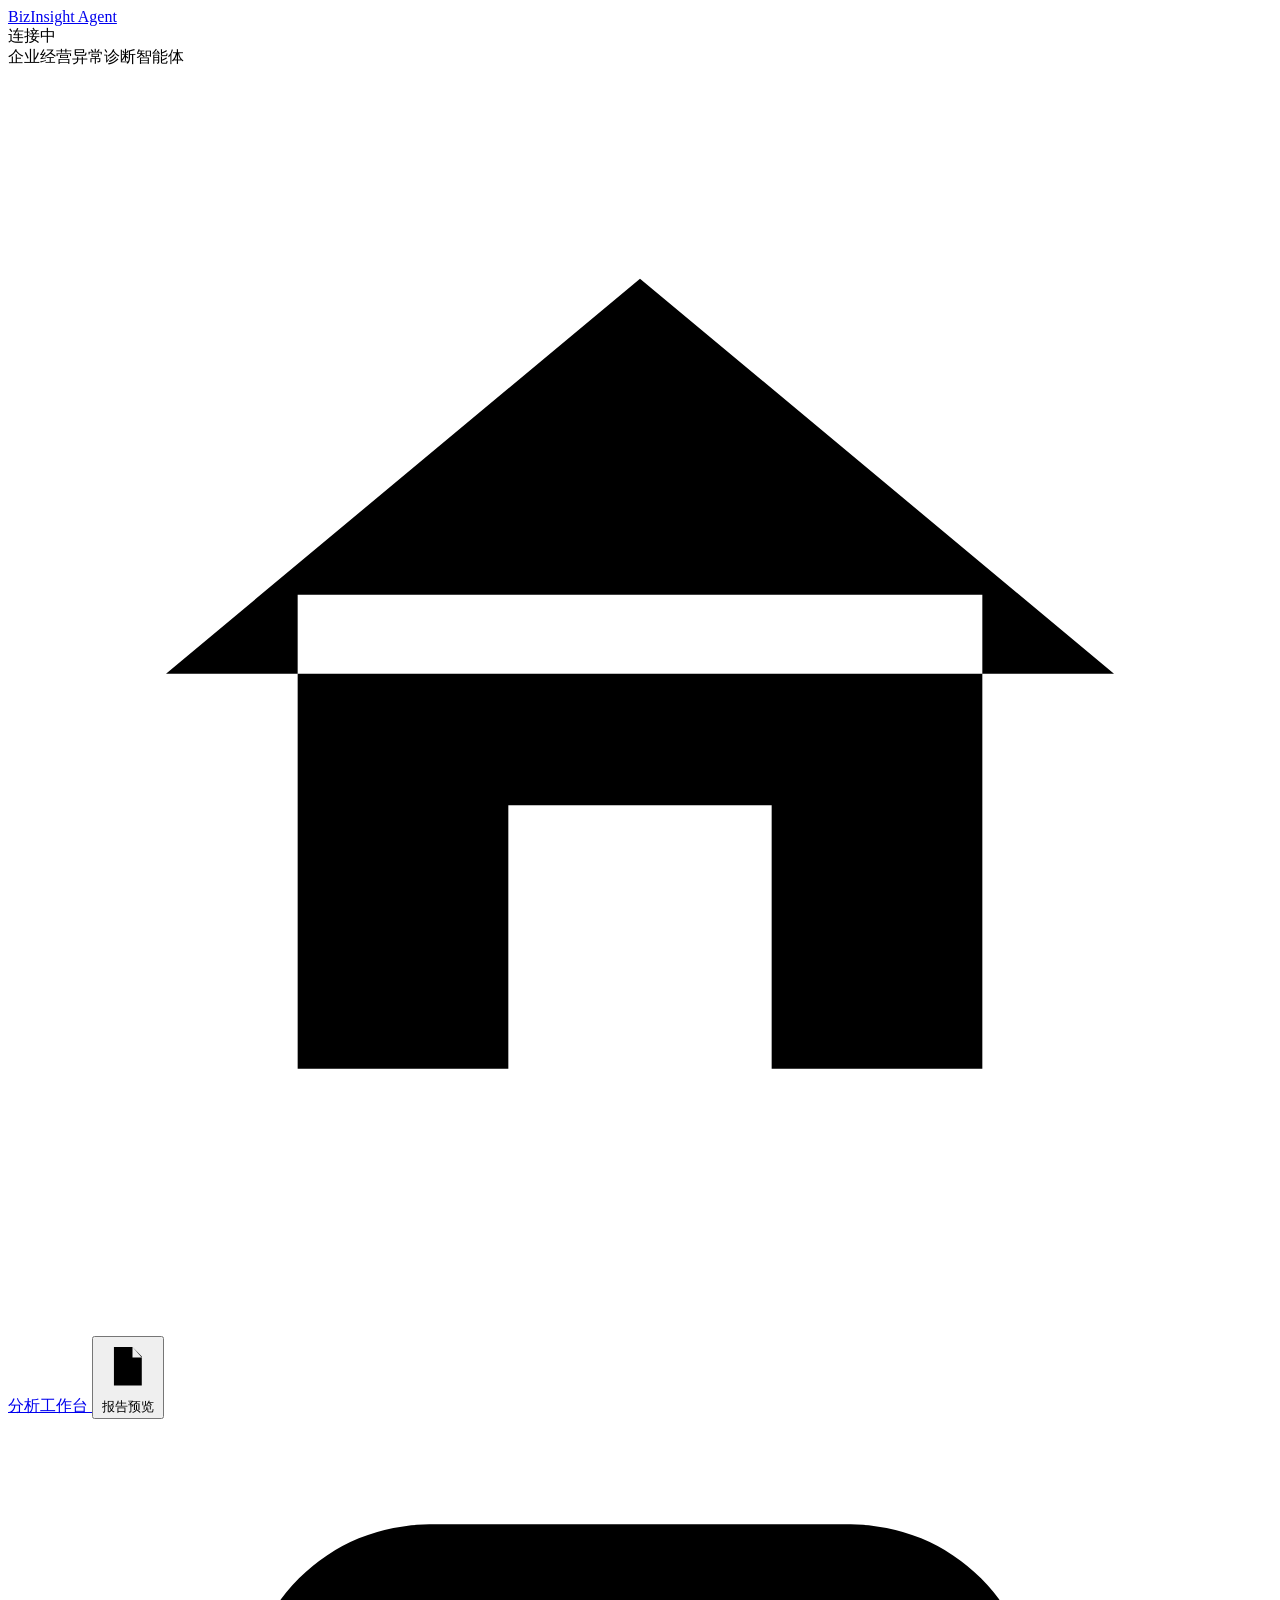
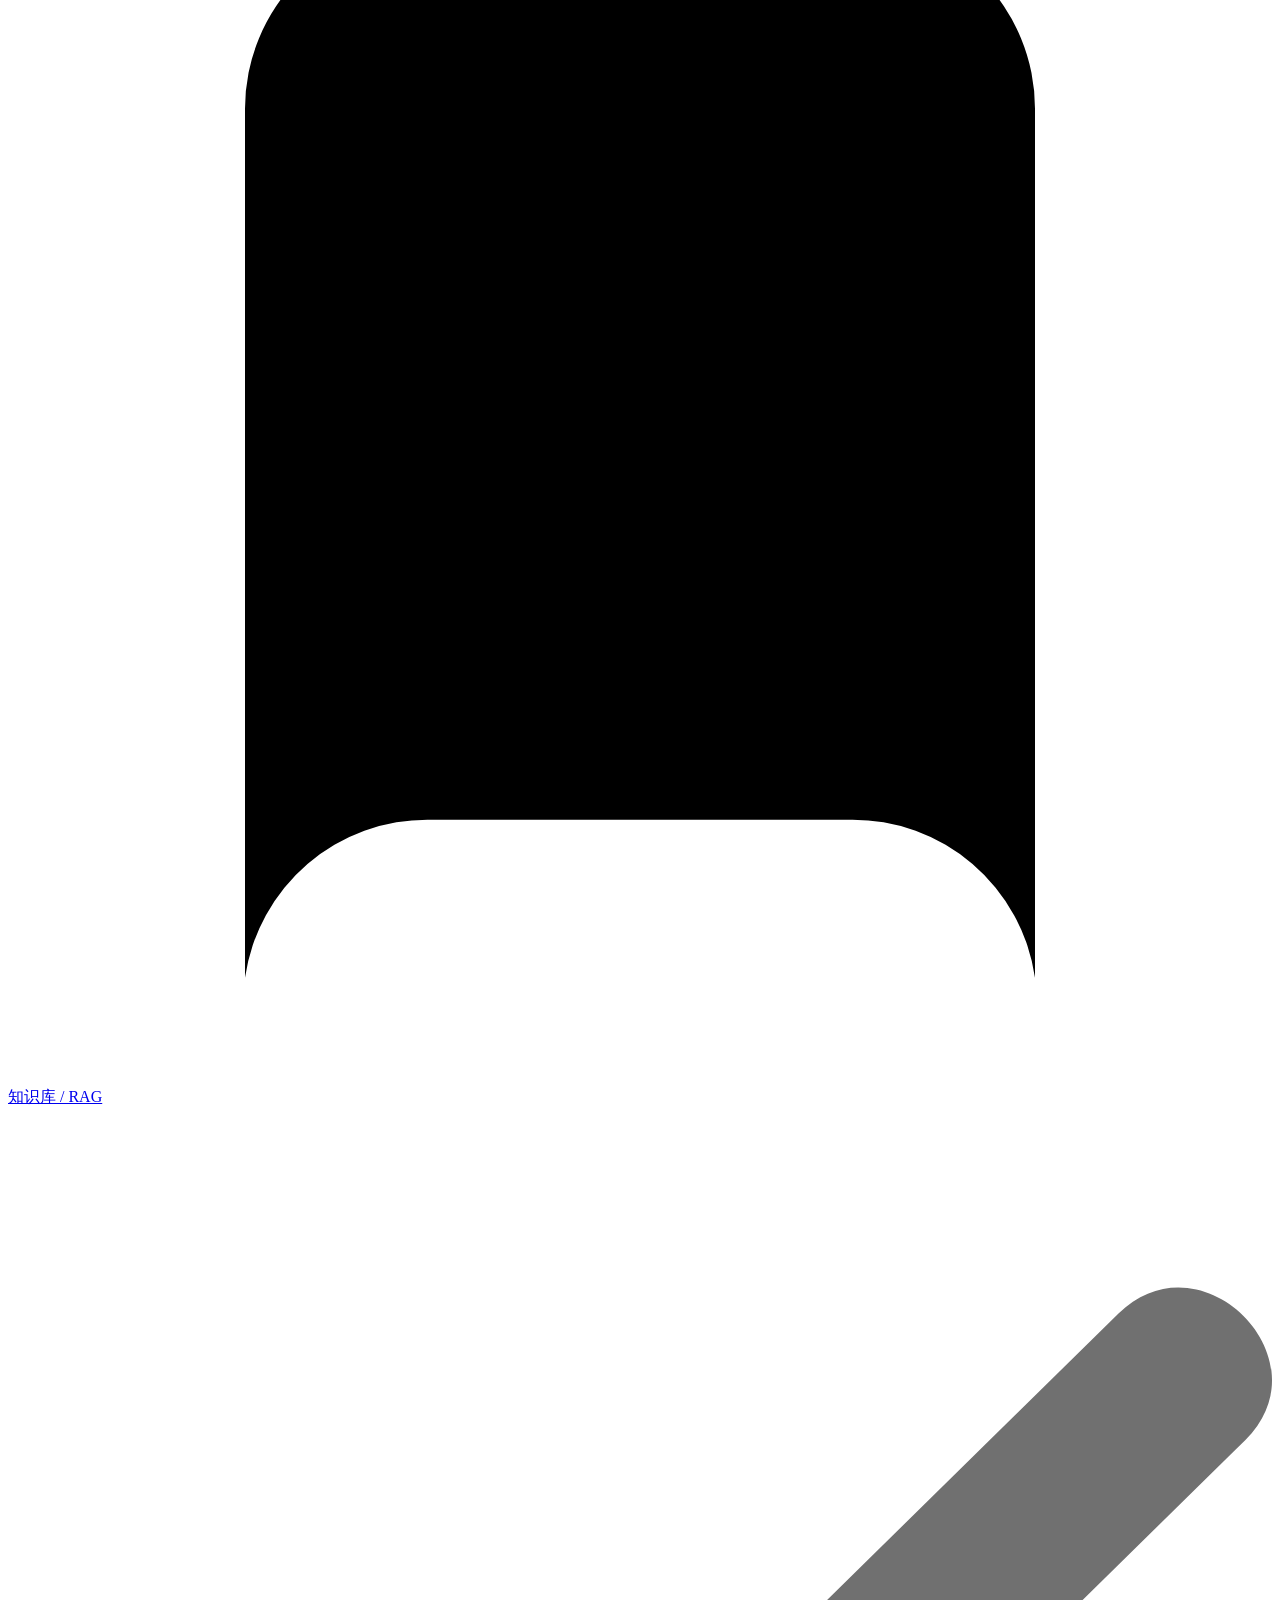
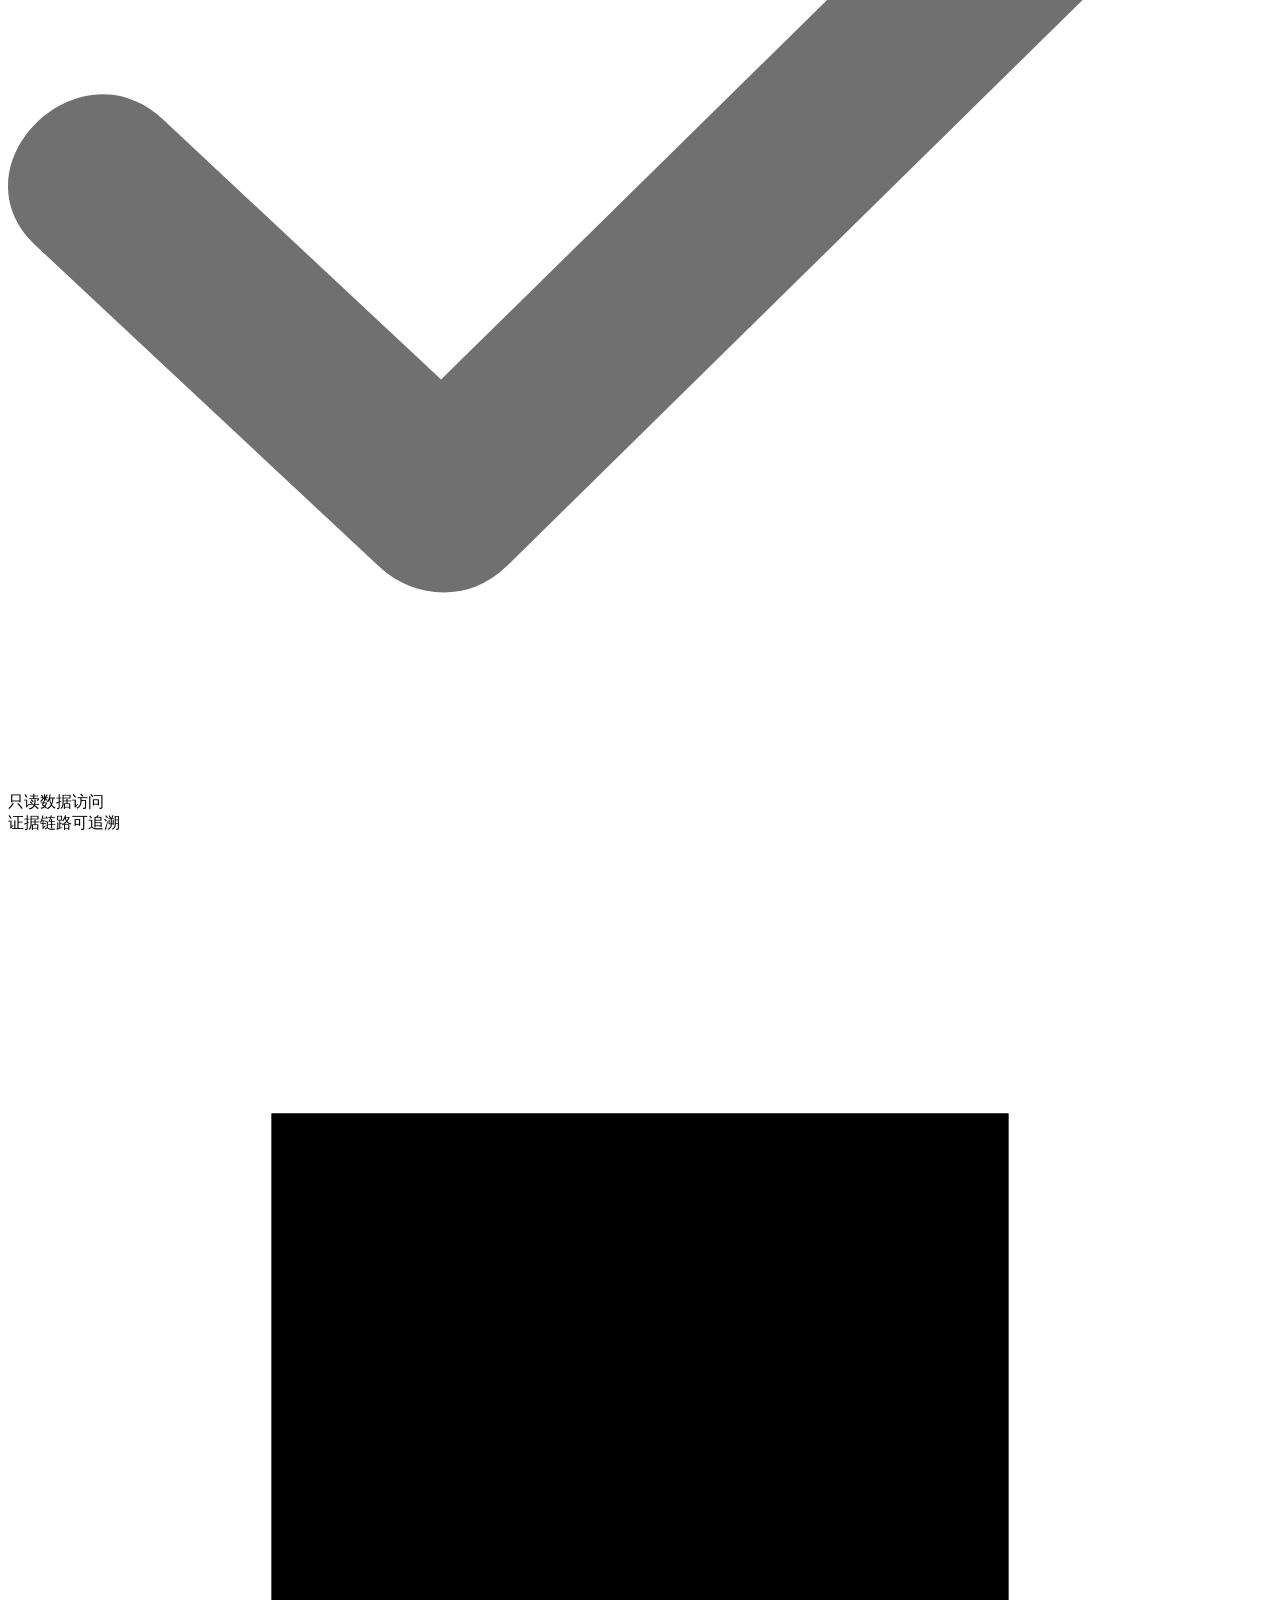
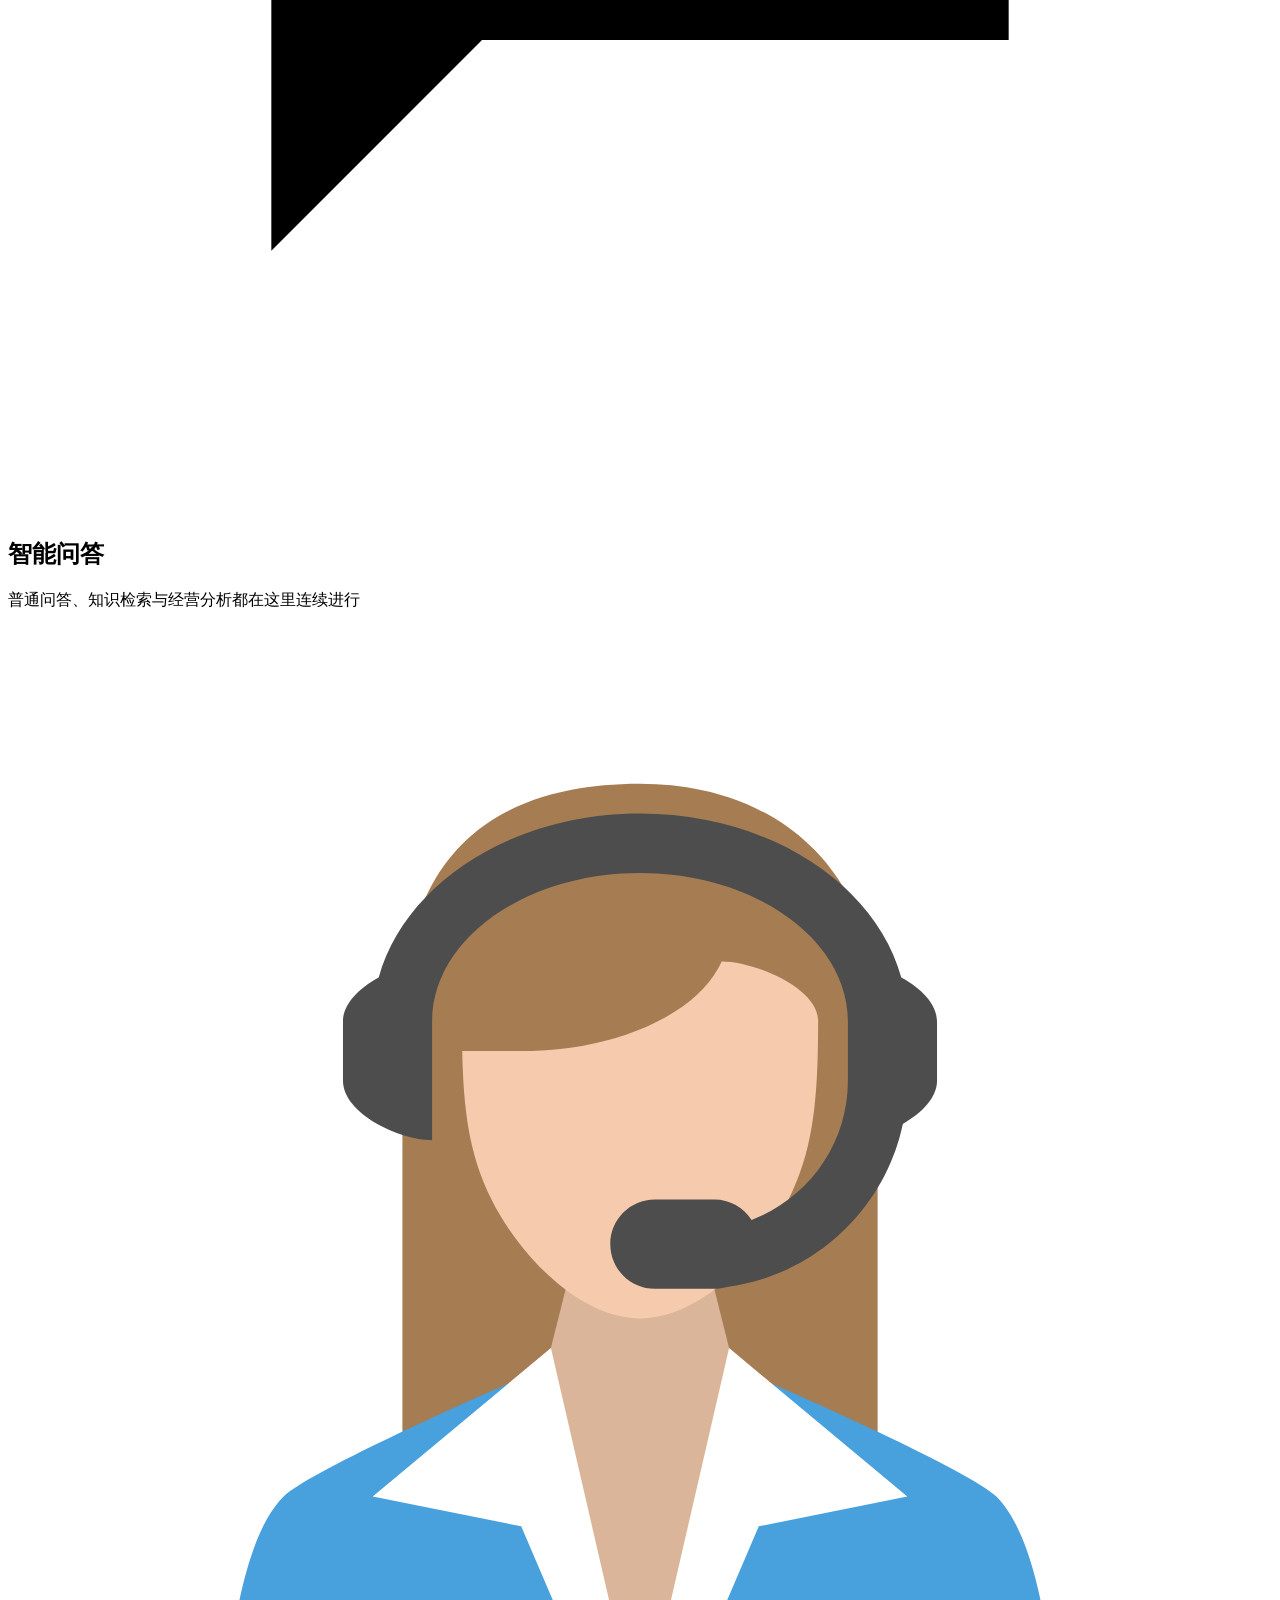
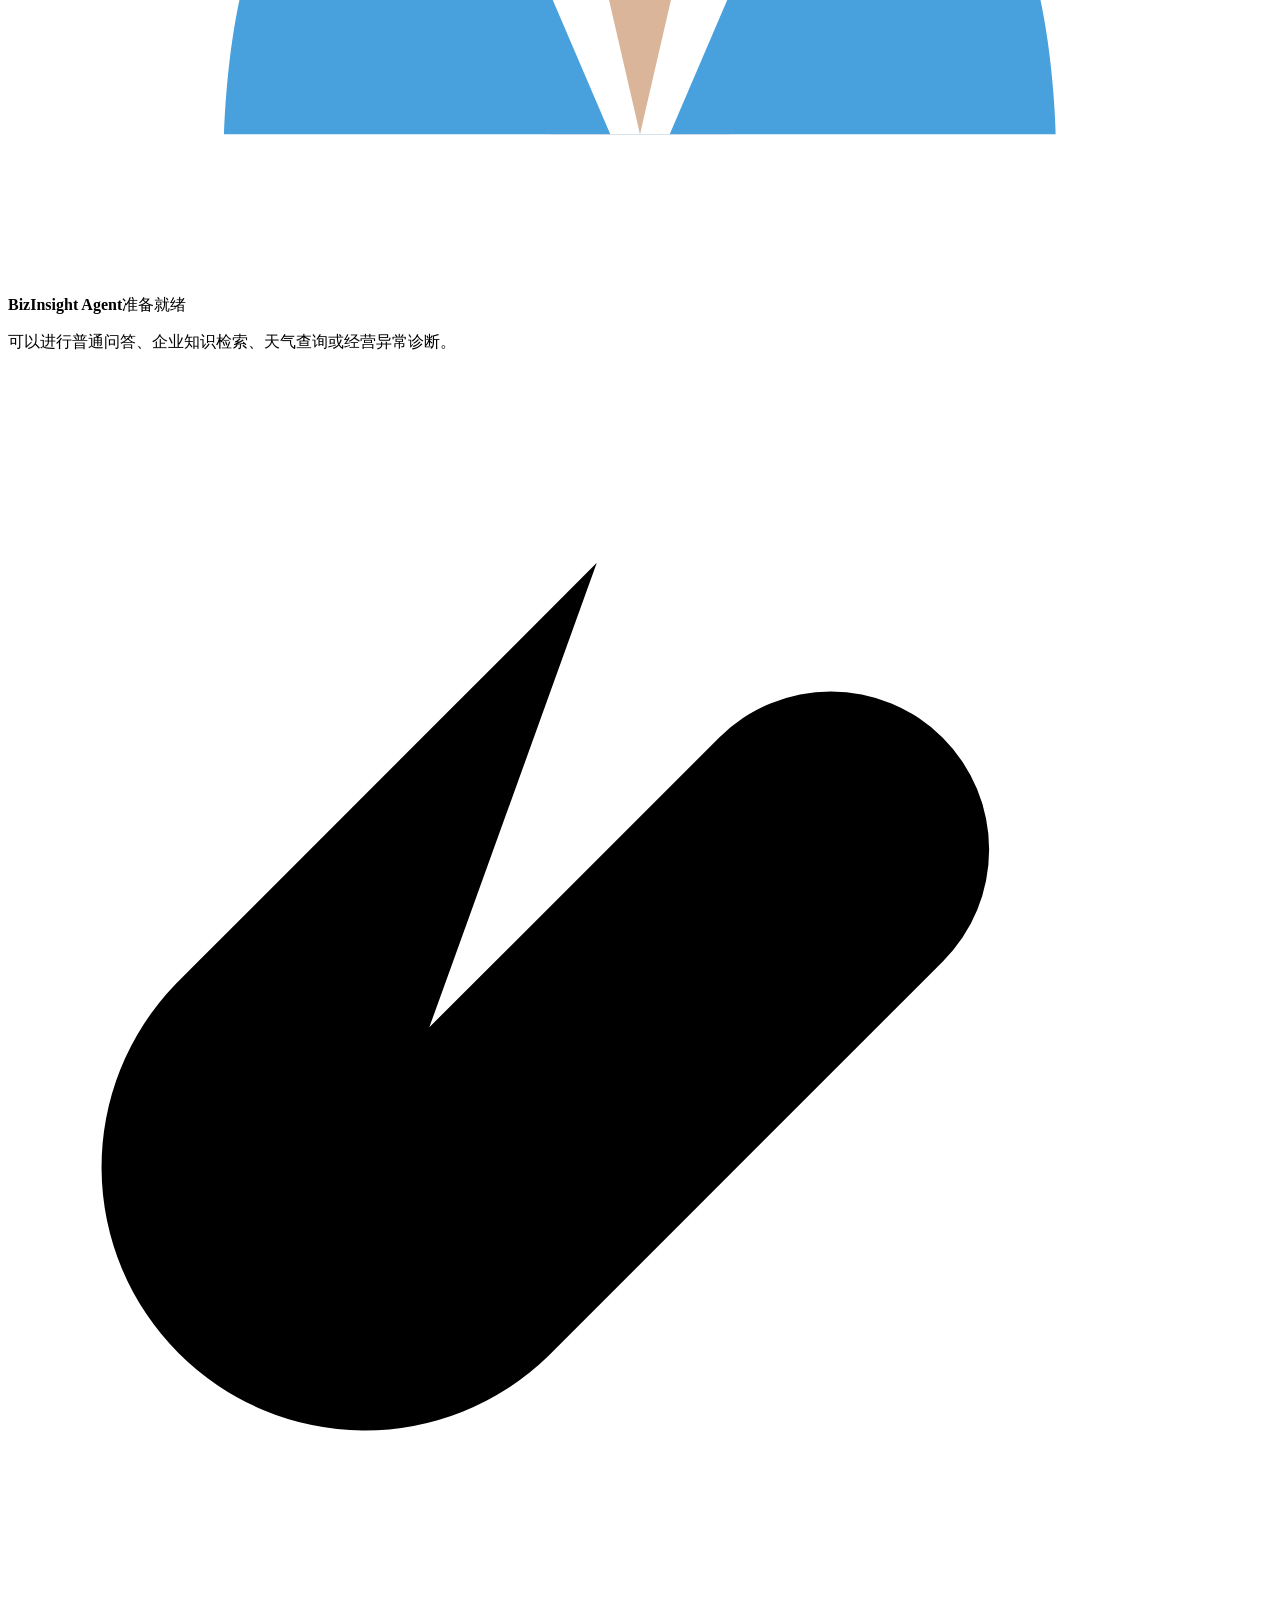
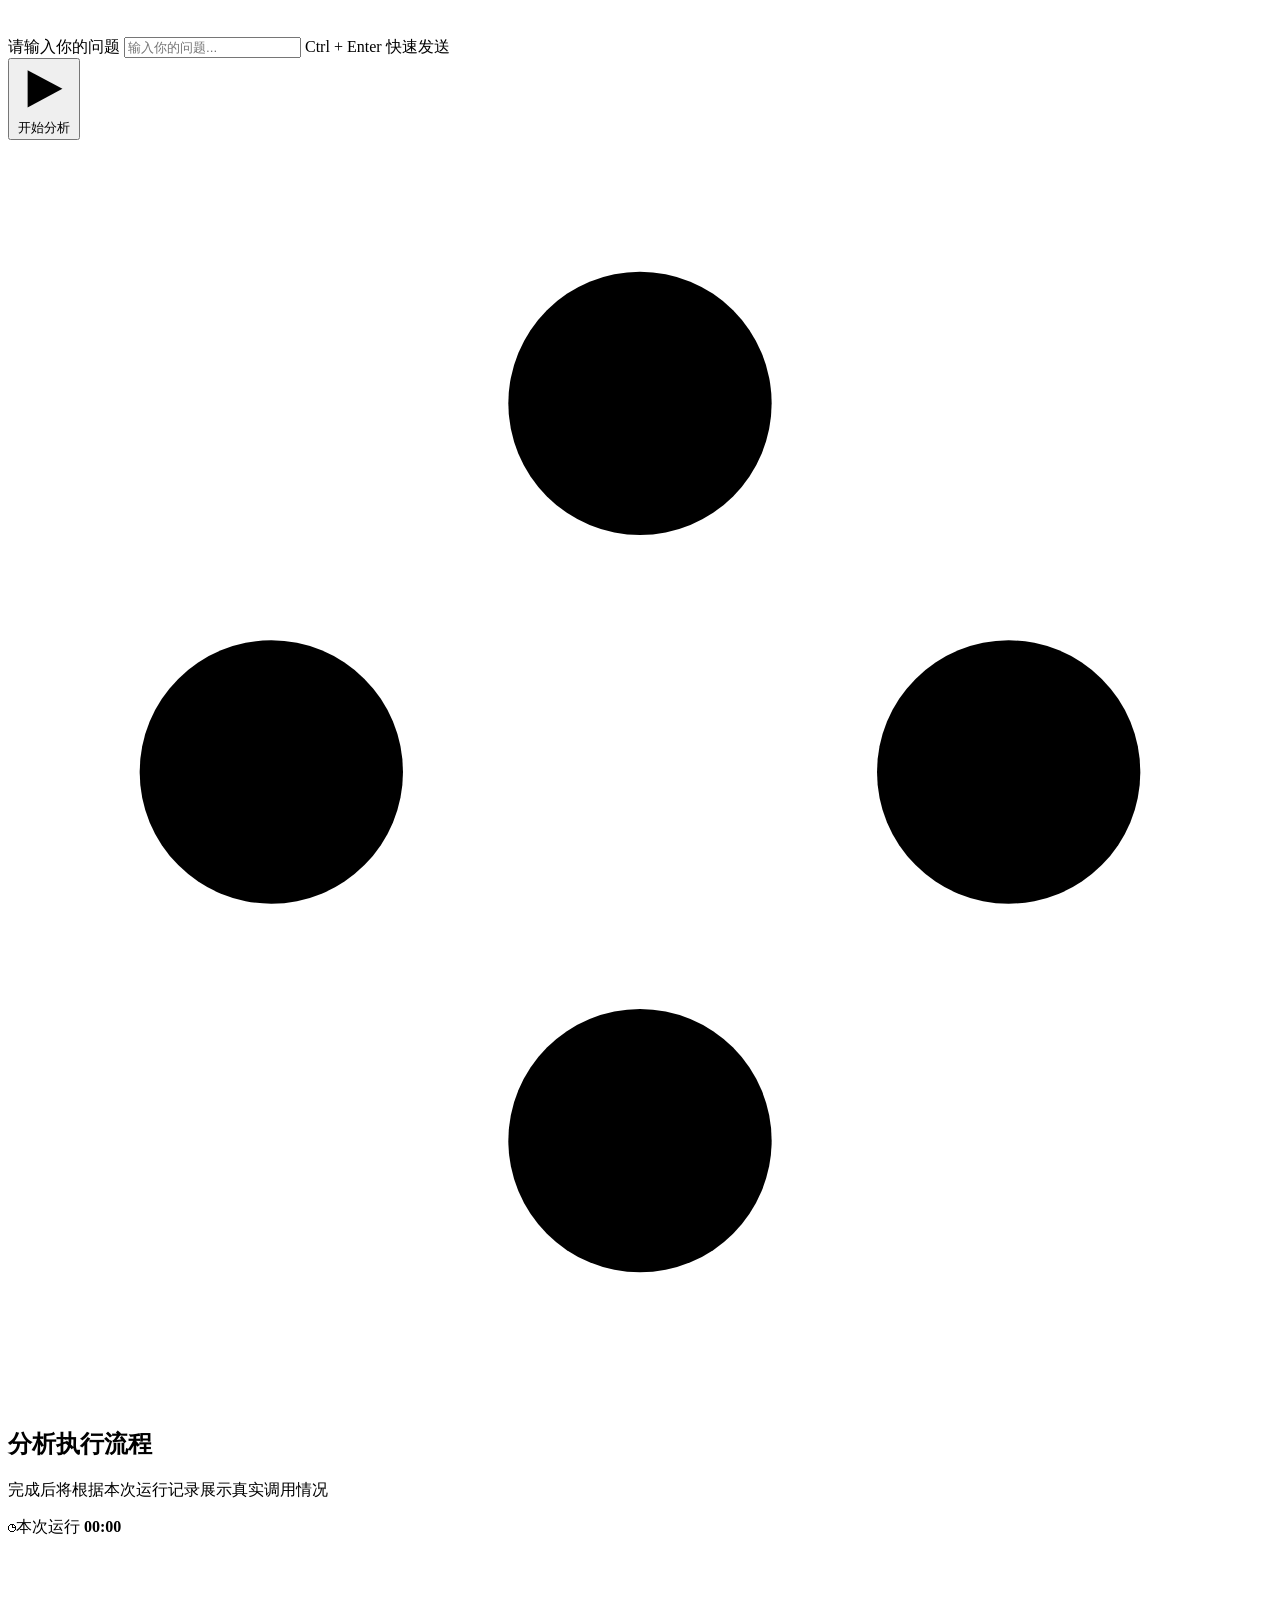
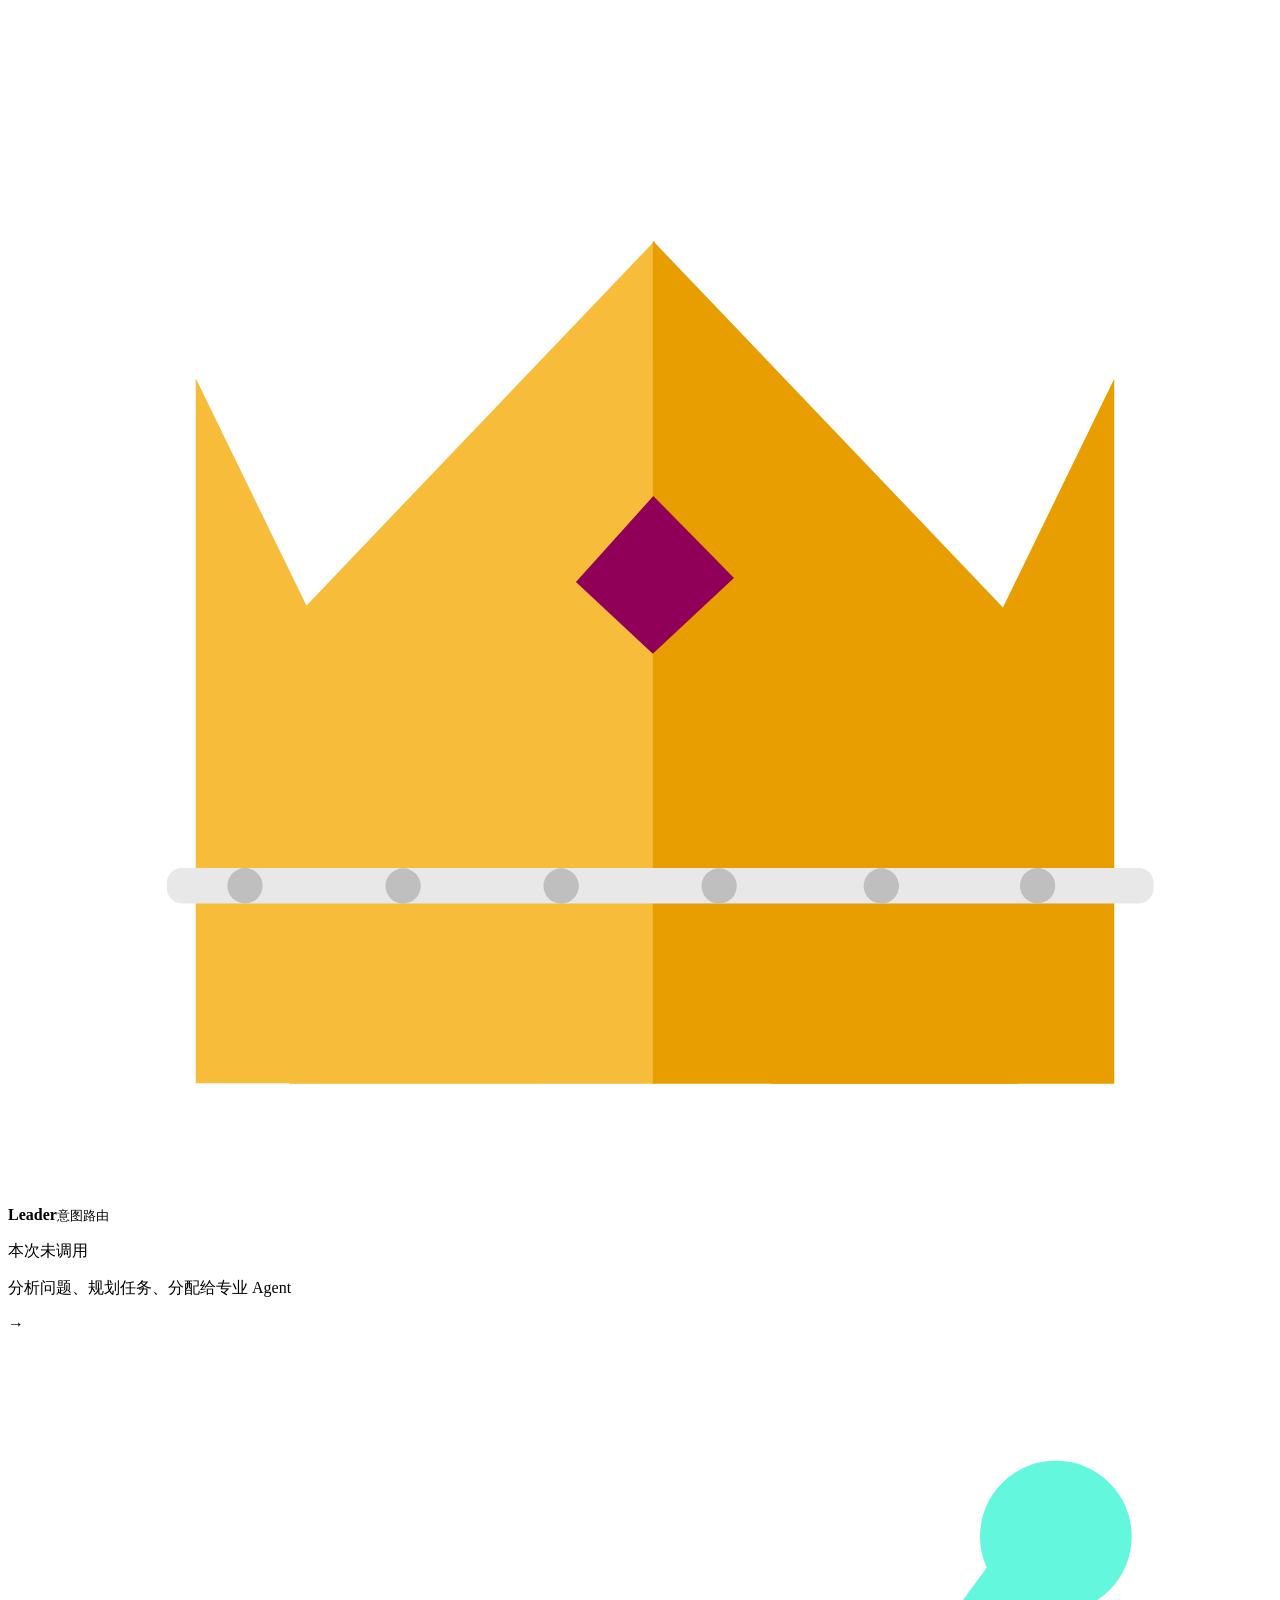
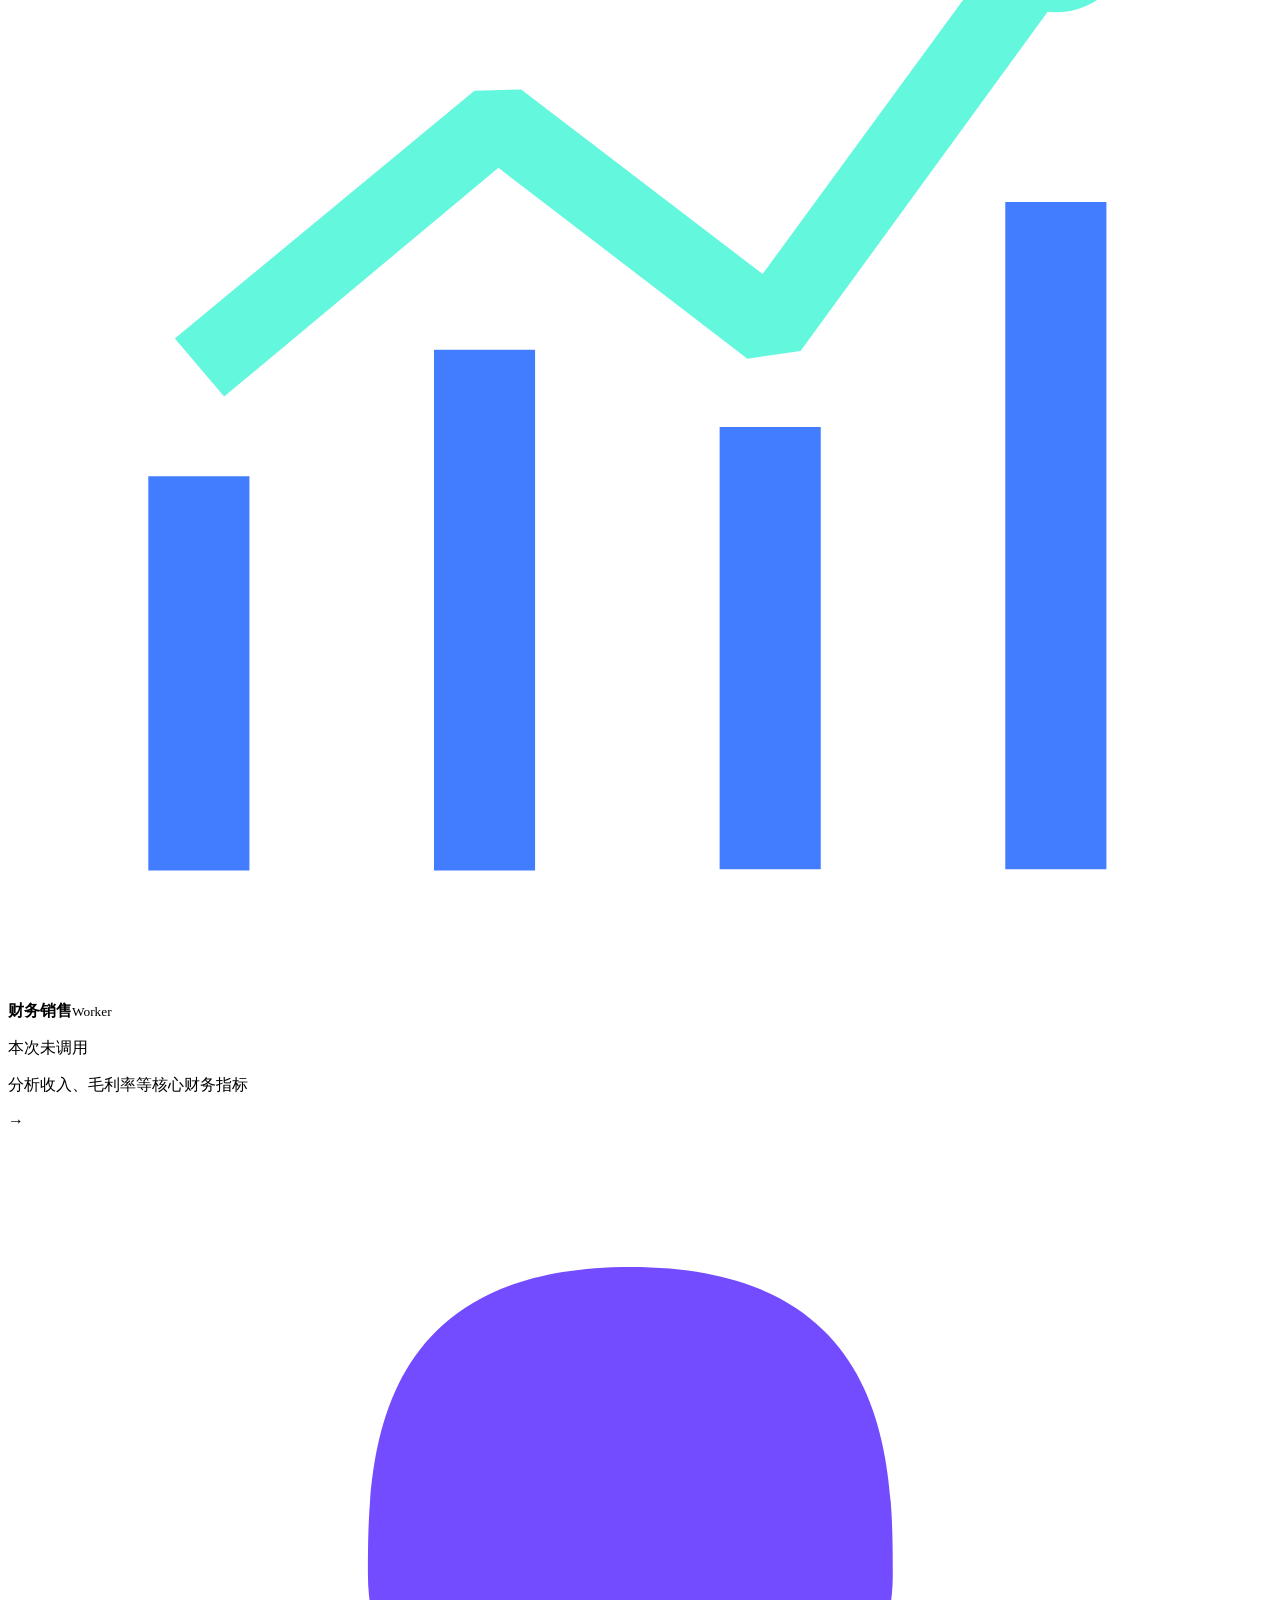
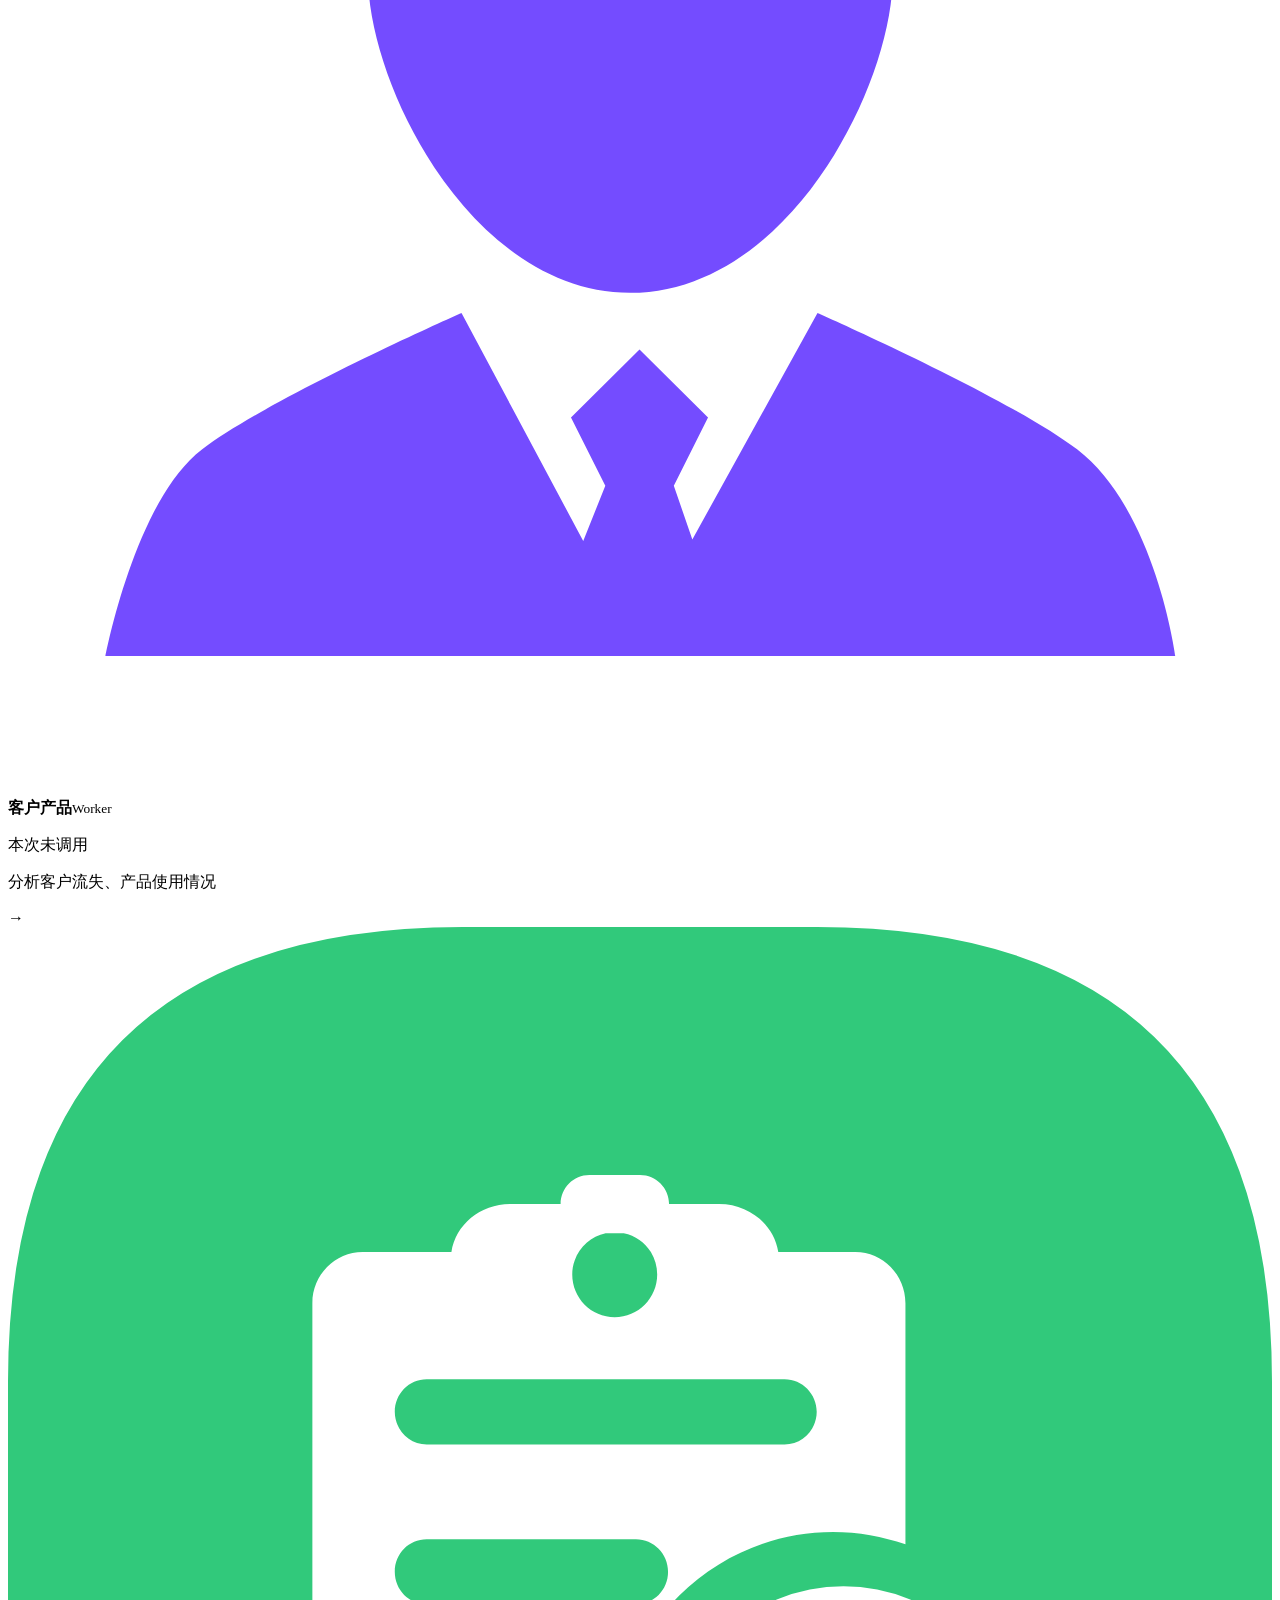
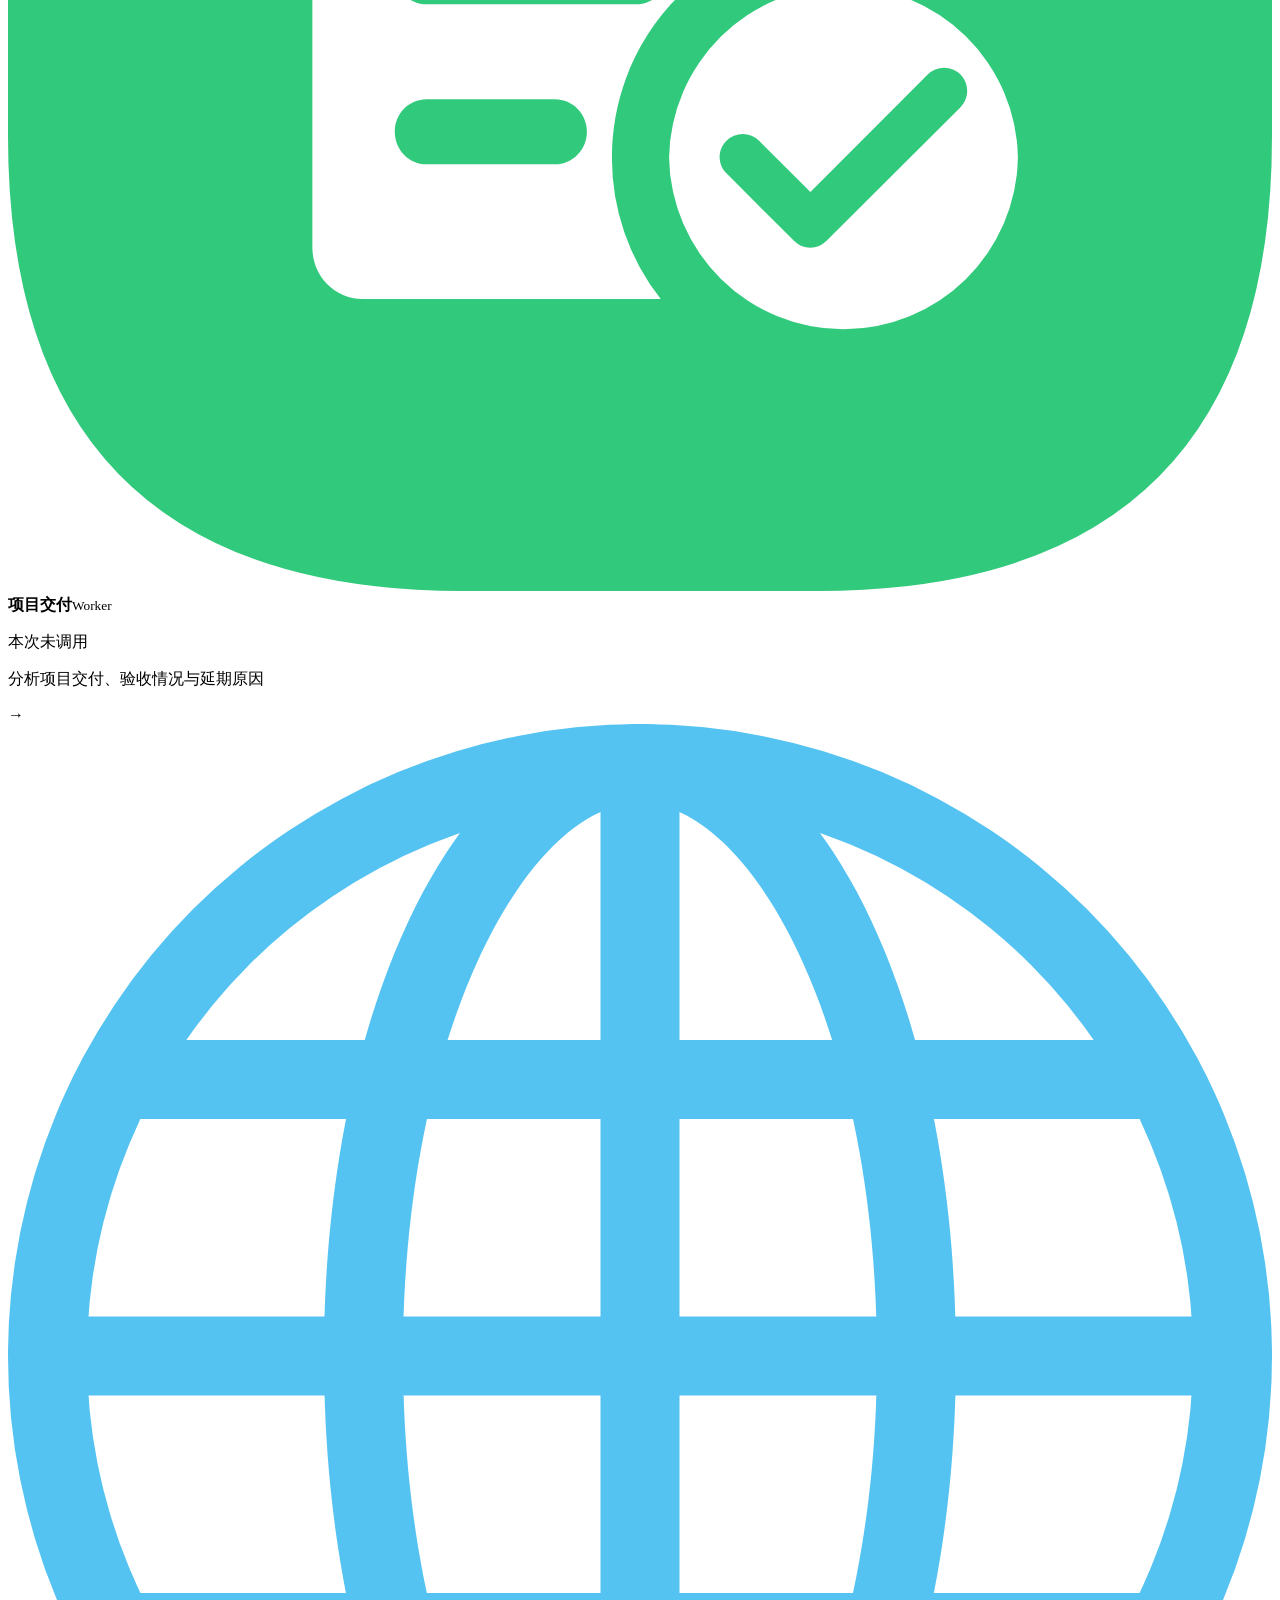
==== commit 991372c5: "feat: add searchable knowledge base page" ====
--- a/src/bizinsight/web/index.html
+++ b/src/bizinsight/web/index.html
@@ -22,25 +22,25 @@
 
   <div class="app-shell">
     <nav class="sidebar" aria-label="主导航">
-      <button class="nav-item active" type="button" aria-current="page">
+      <a class="nav-item active" href="/" aria-current="page">
         <svg viewBox="0 0 24 24" aria-hidden="true">
           <path d="M3 11.5 12 4l9 7.5M5.5 10v9h13v-9M9.5 19v-5h5v5" />
         </svg>
         <span>分析工作台</span>
-      </button>
+      </a>
       <button class="nav-item" type="button" data-scroll="reportPanel">
         <svg viewBox="0 0 24 24" aria-hidden="true">
           <path d="M6 3.5h8l4 4V20H6zM14 3.5V8h4M9 12h6M9 15.5h6" />
         </svg>
         <span>报告预览</span>
       </button>
-      <button class="nav-item" type="button" data-scroll="capabilityPanel">
+      <a class="nav-item" href="/knowledge">
         <svg viewBox="0 0 24 24" aria-hidden="true">
           <path
             d="M4.5 5.5A3.5 3.5 0 0 1 8 2h4v17H8a3.5 3.5 0 0 0-3.5 3zM19.5 5.5A3.5 3.5 0 0 0 16 2h-4v17h4a3.5 3.5 0 0 1 3.5 3z" />
         </svg>
         <span>知识库 / RAG</span>
-      </button>
+      </a>
       <div class="sidebar-foot">
         <span class="shield-mini"><svg viewBox="0 0 1024 1024" xmlns="http://www.w3.org/2000/svg">
             <path
@@ -294,4 +294,4 @@
   <script src="/bizinsight/assets/app.js" defer></script>
 </body>
 
-</html>+</html>
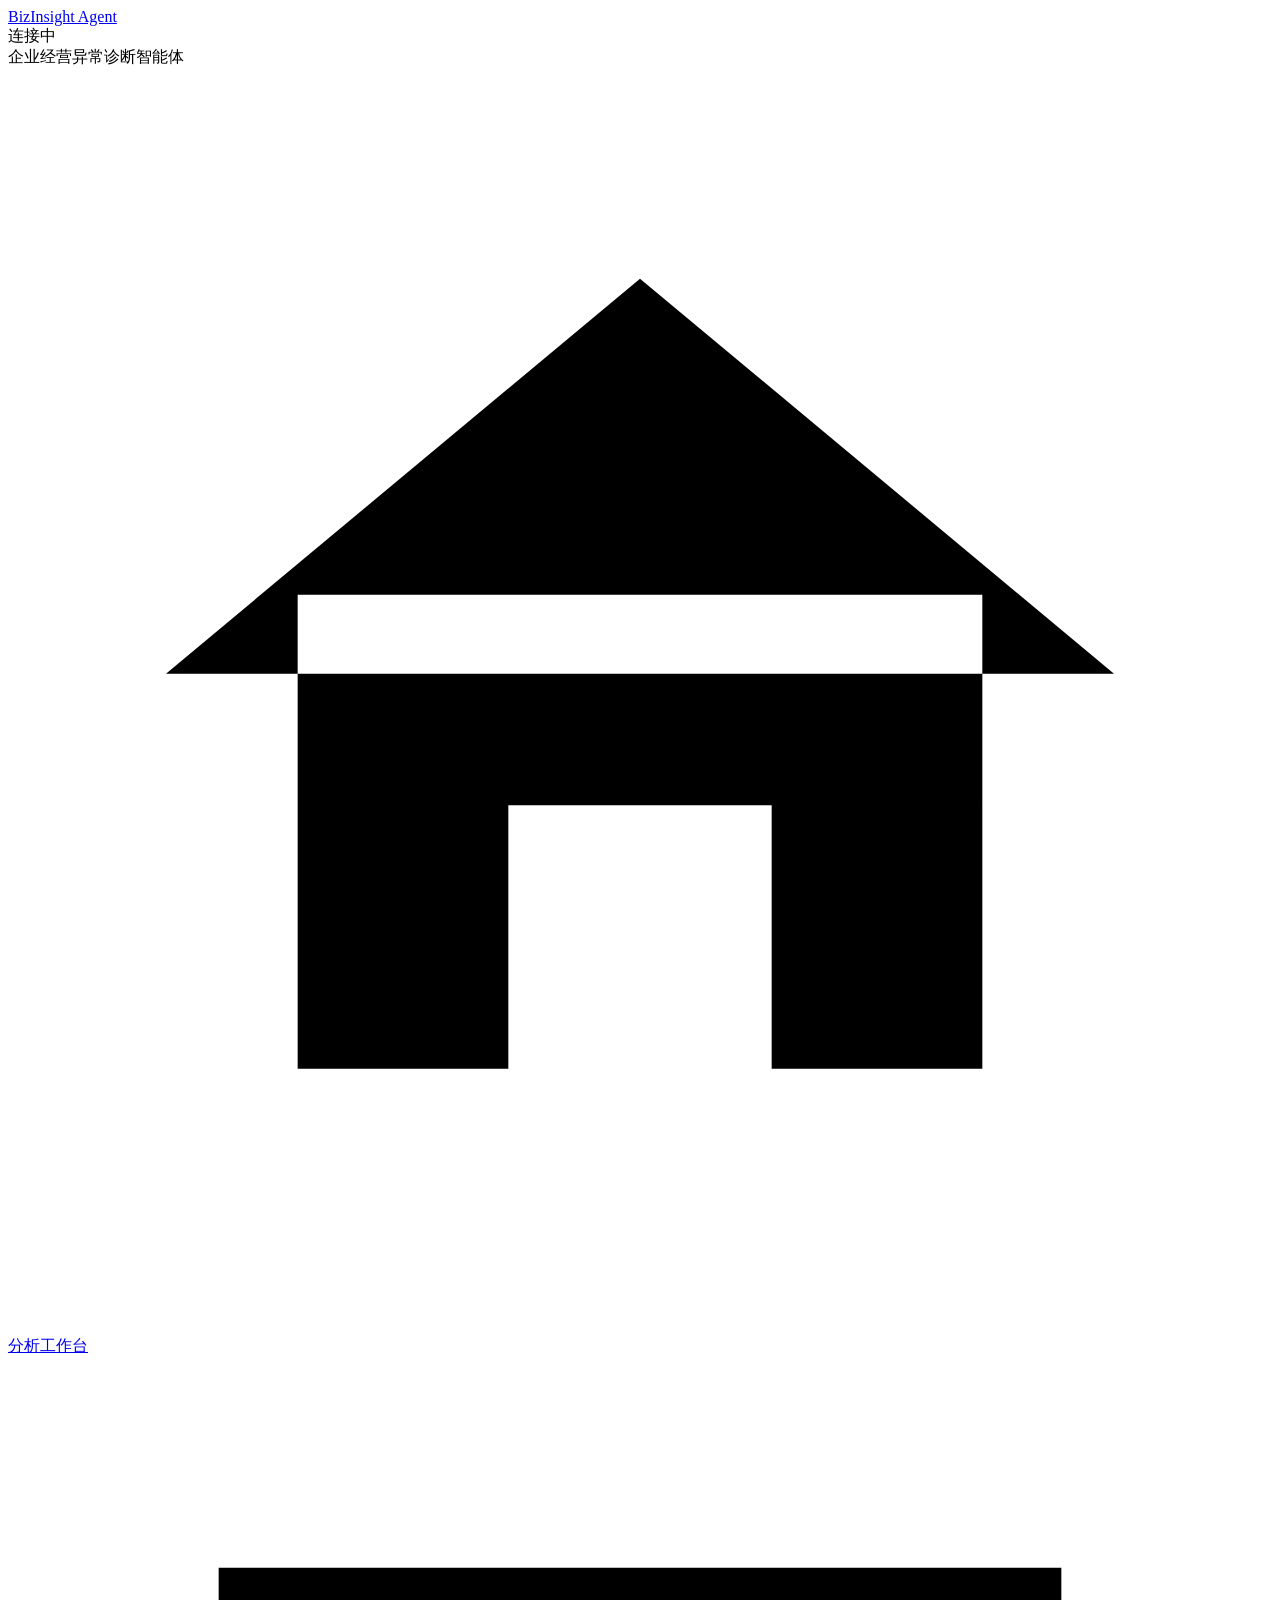
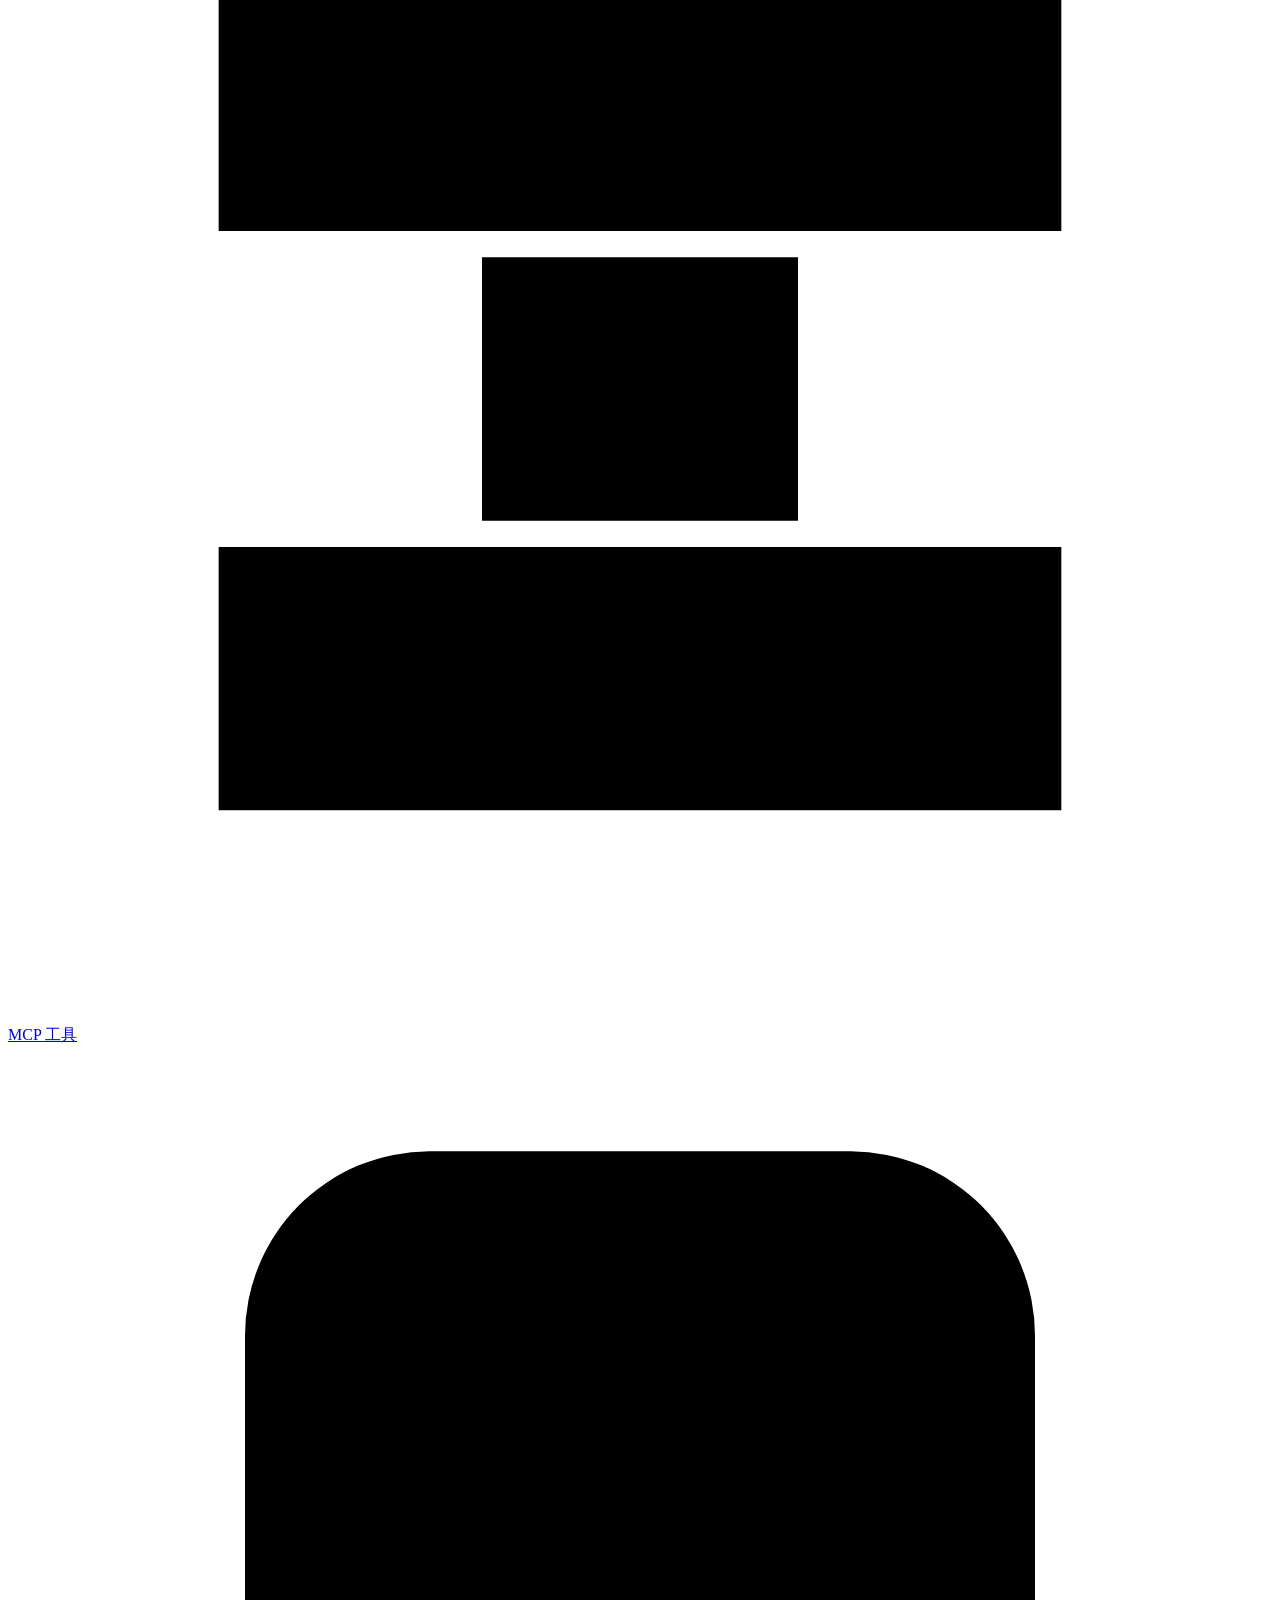
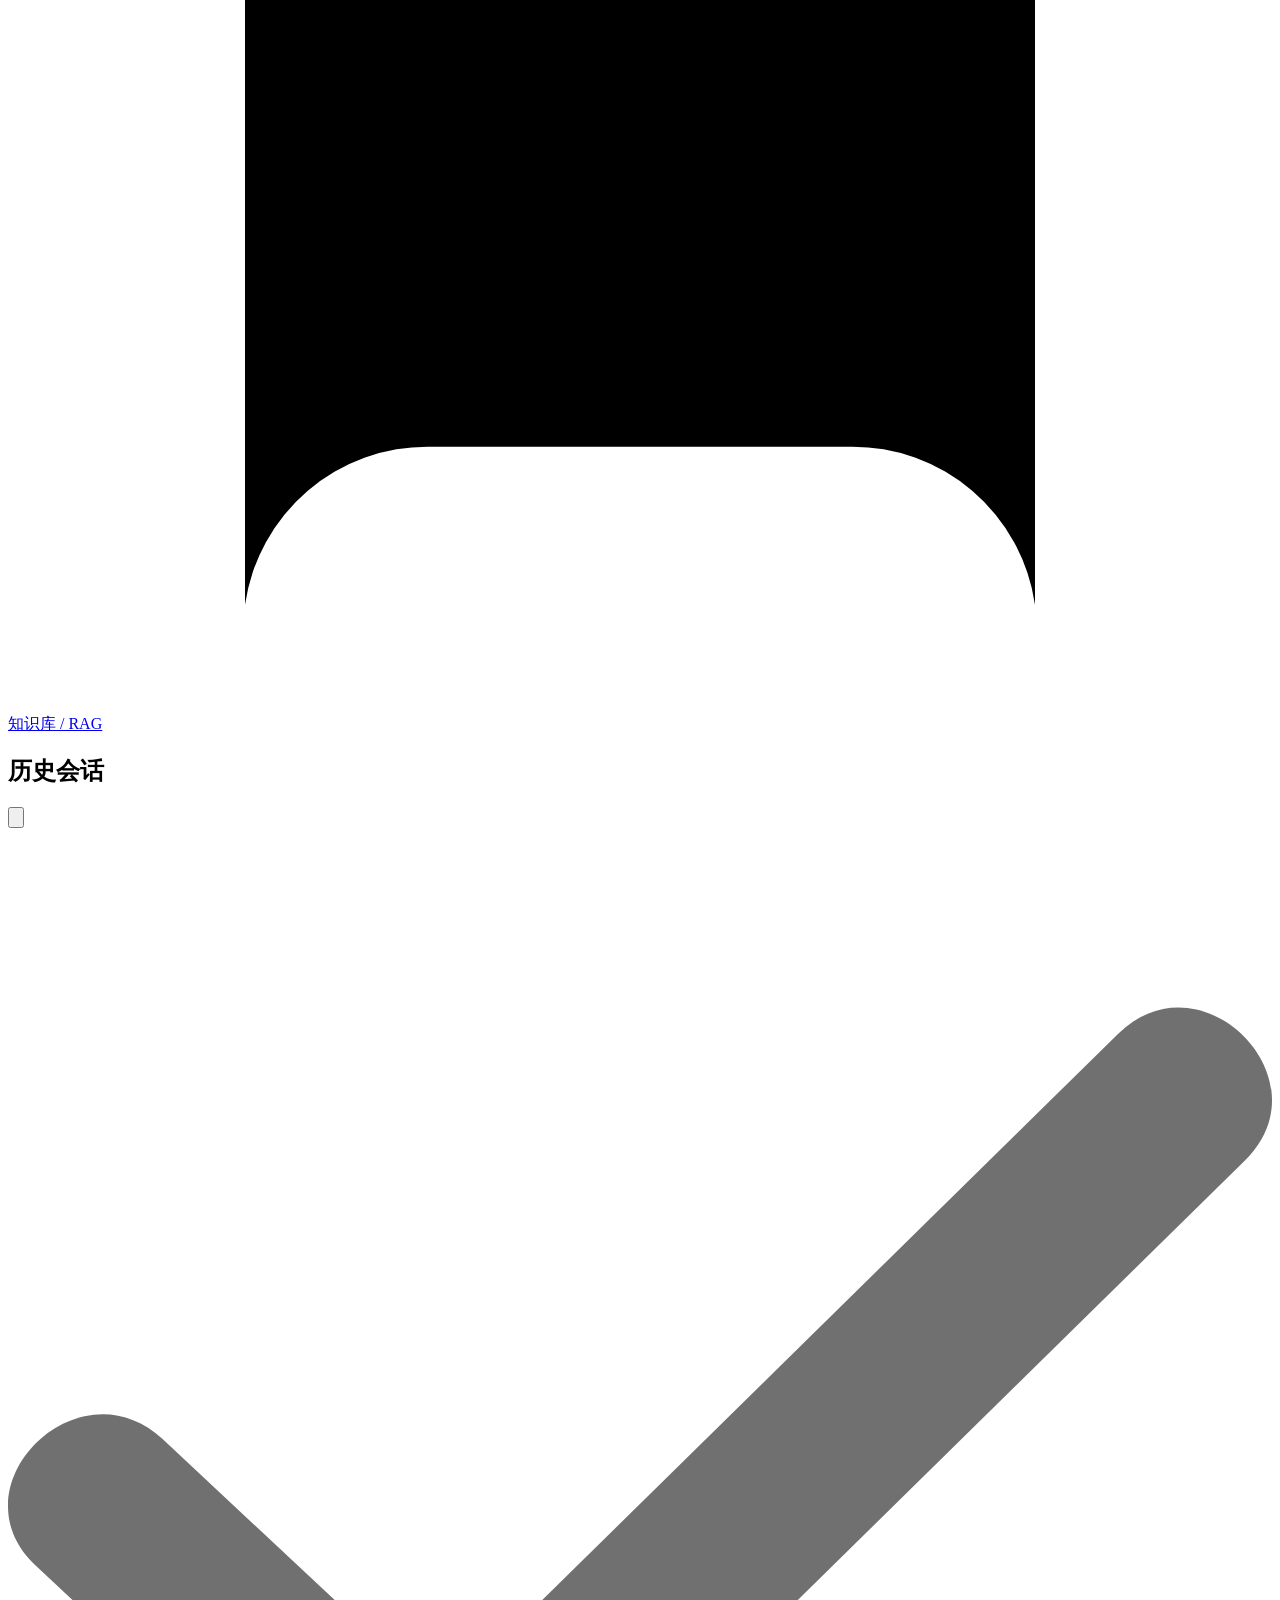
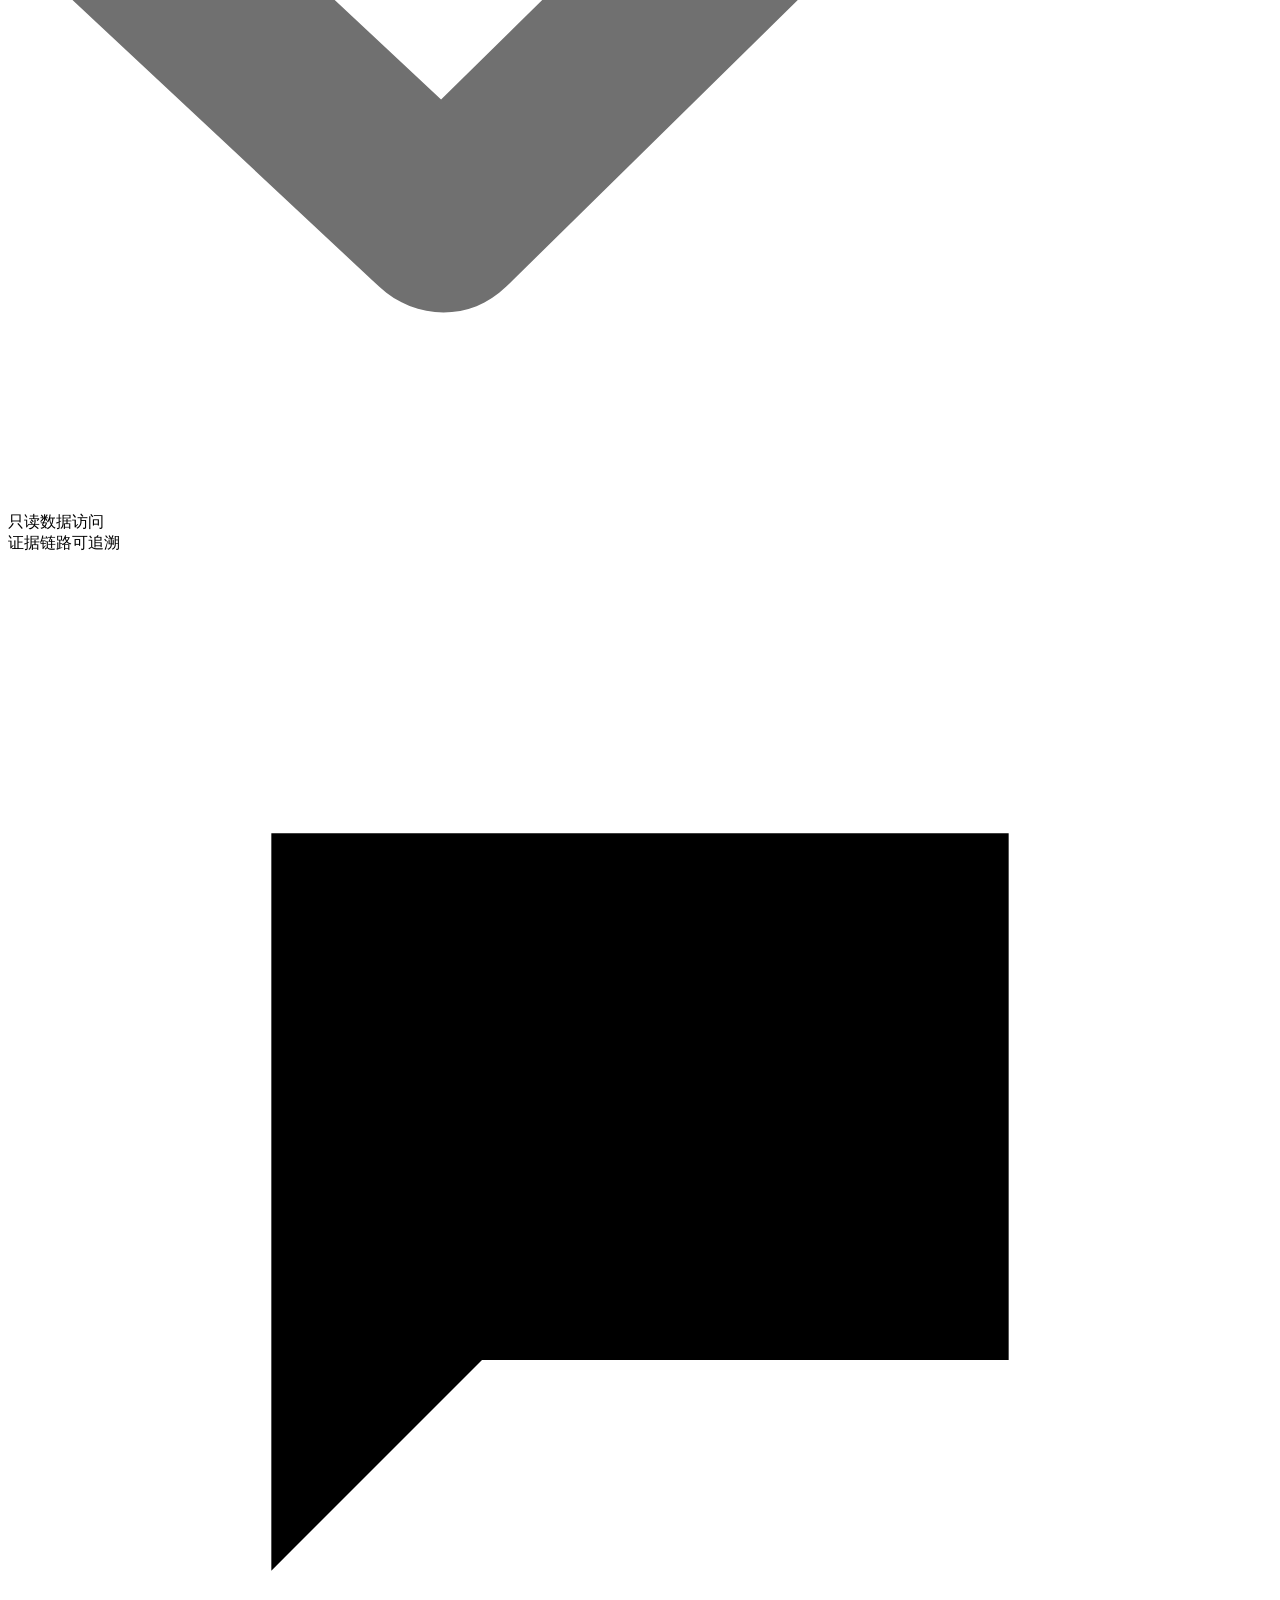
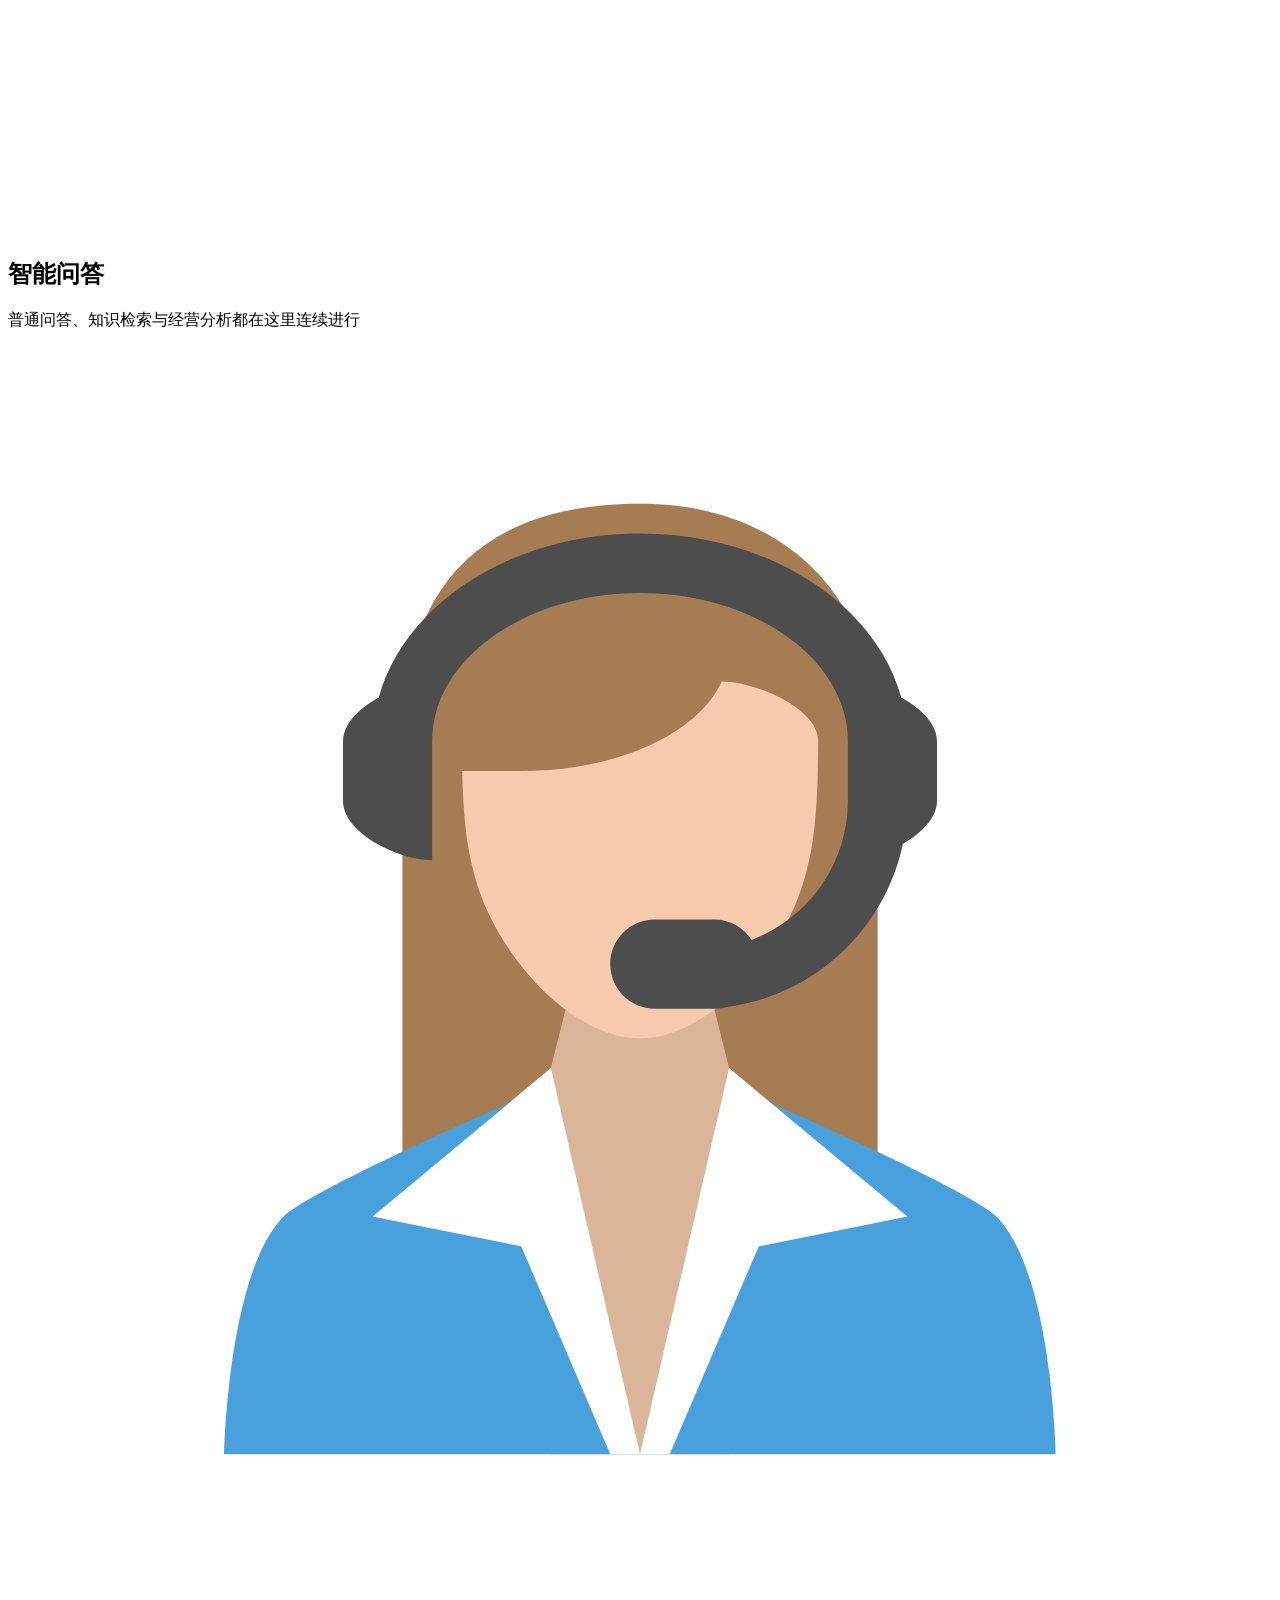
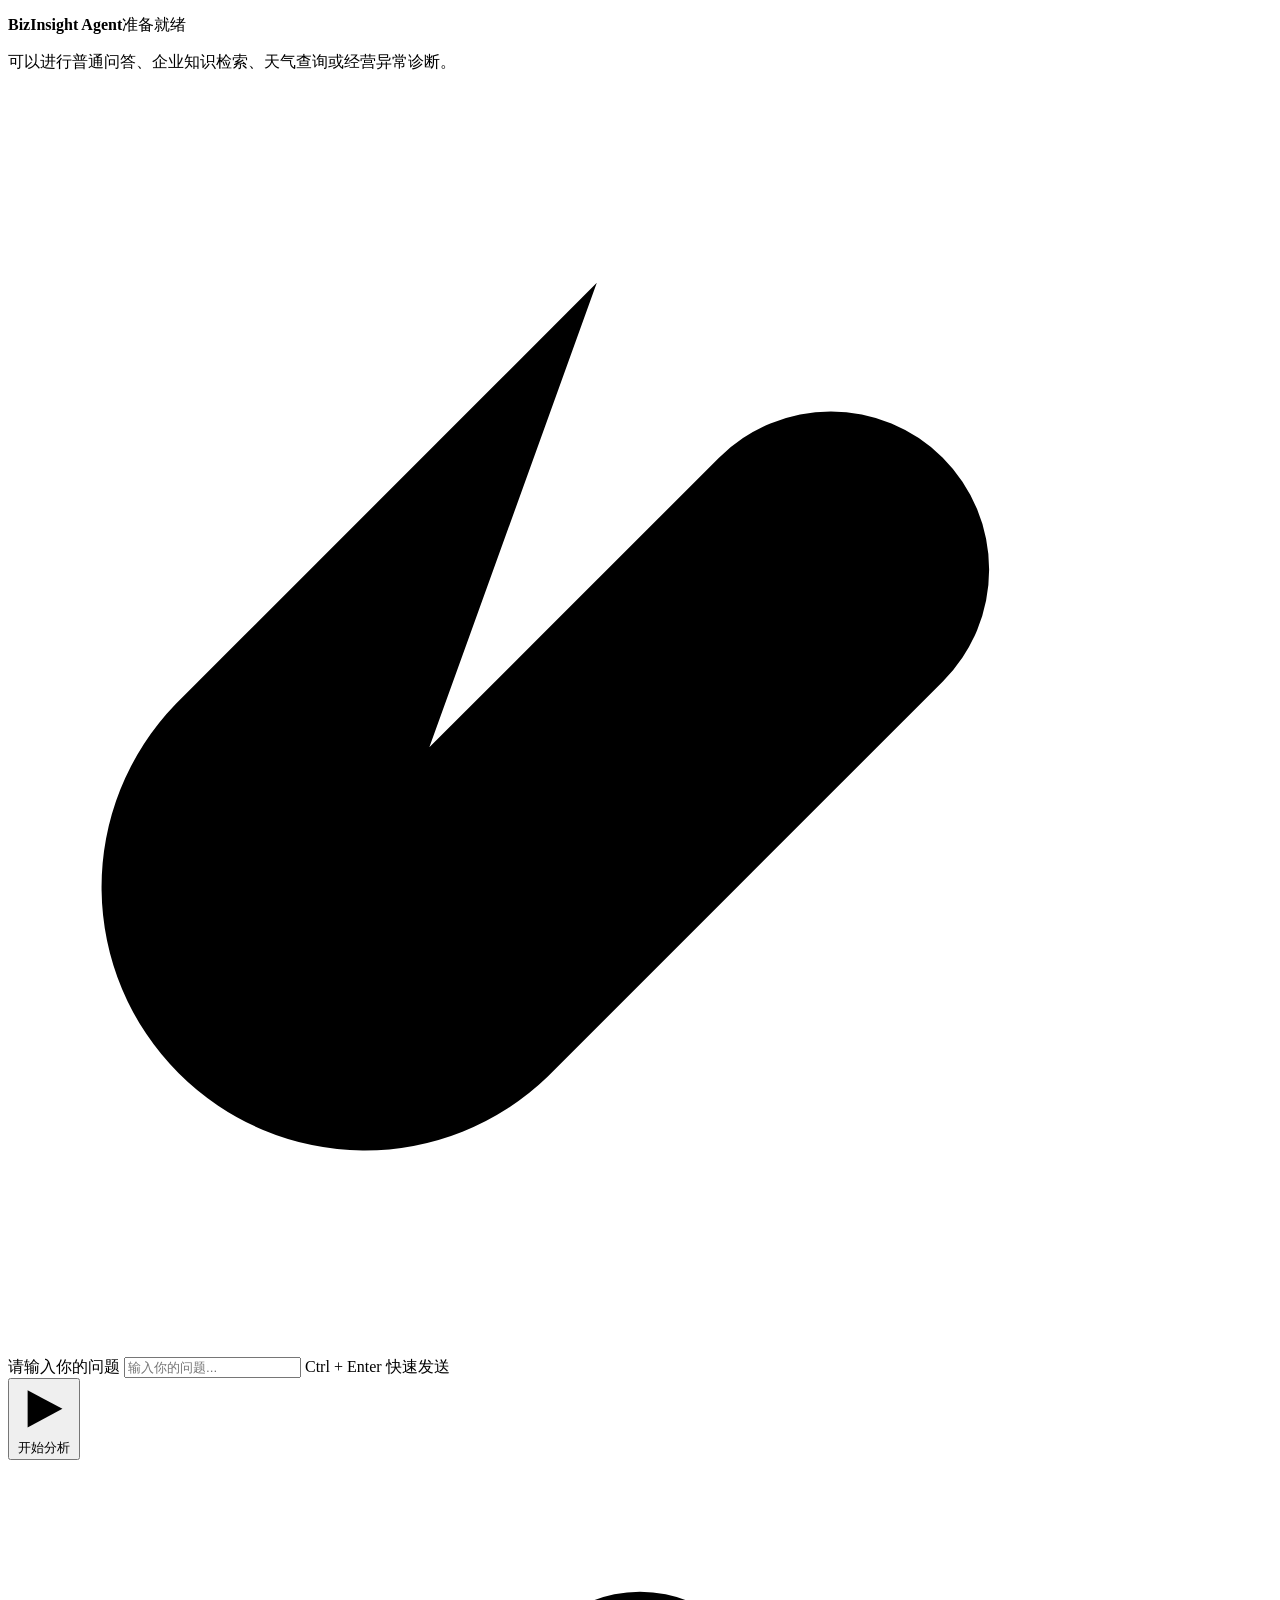
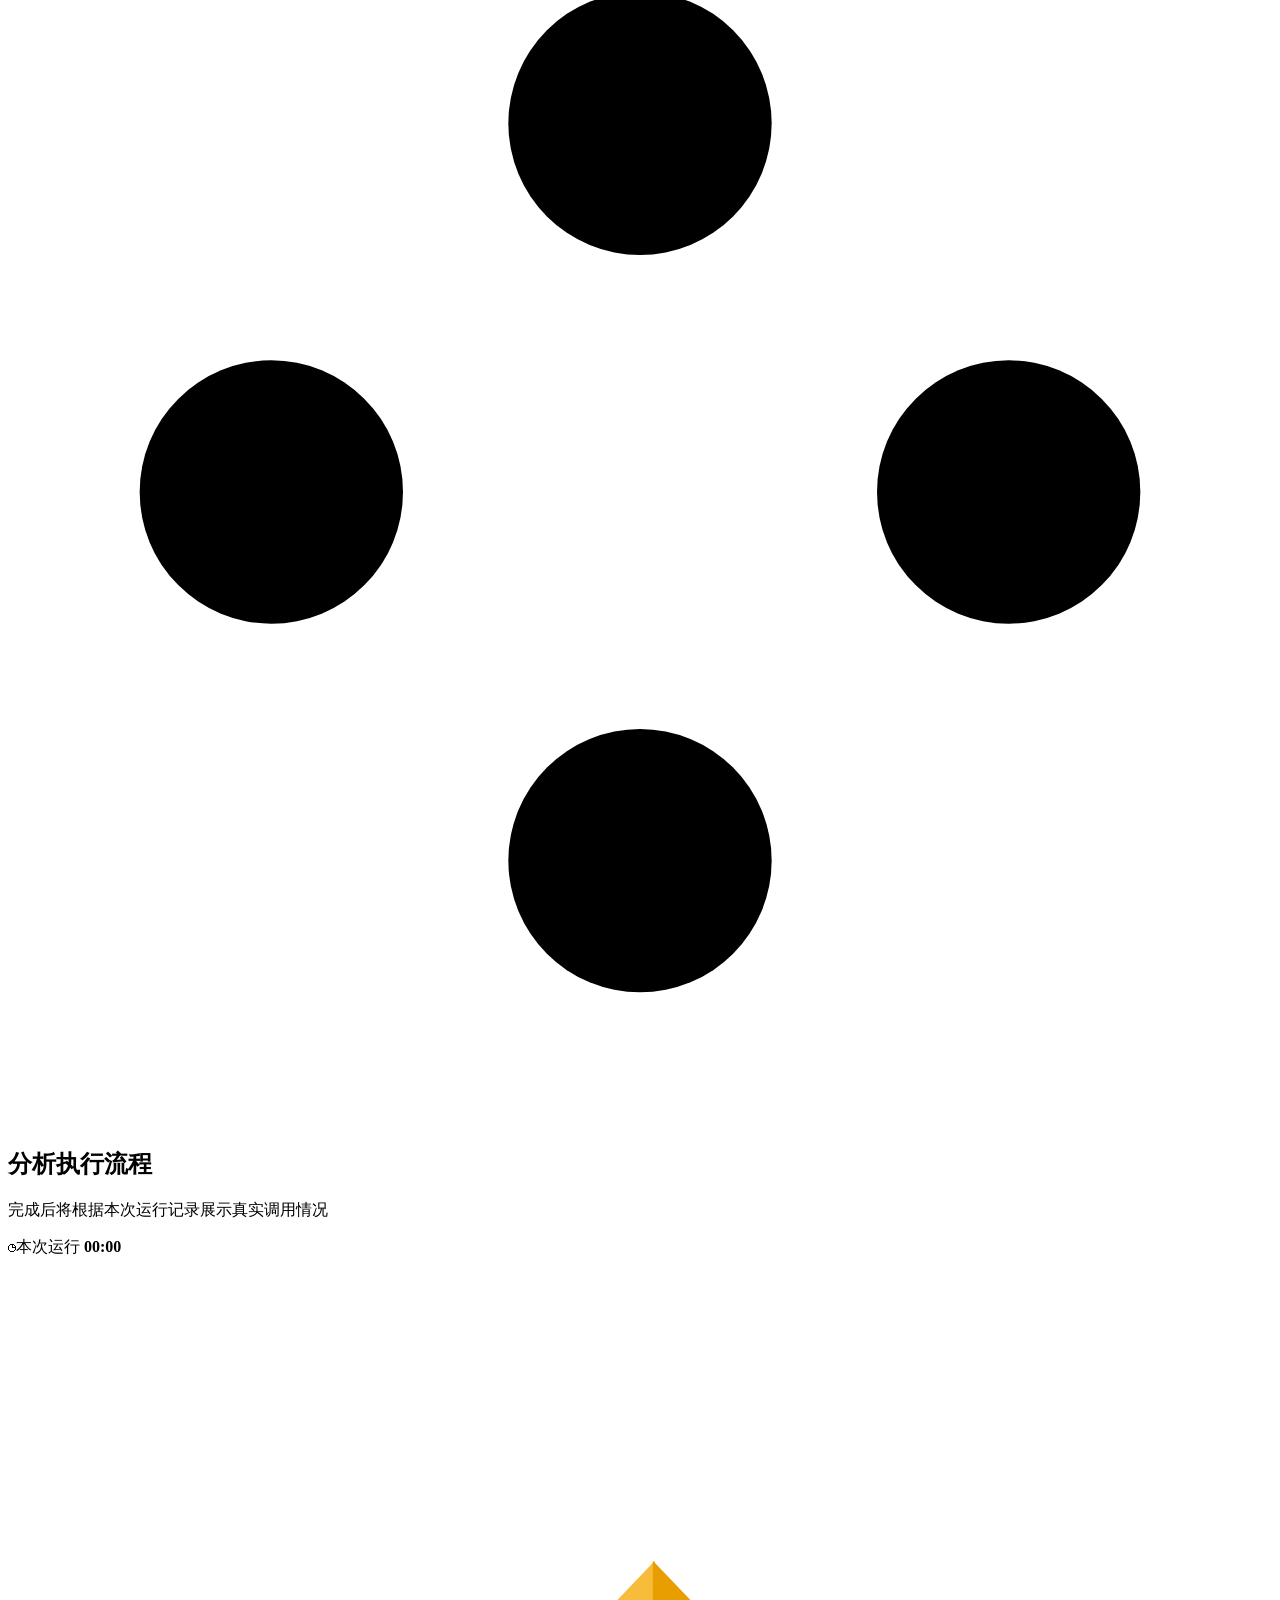
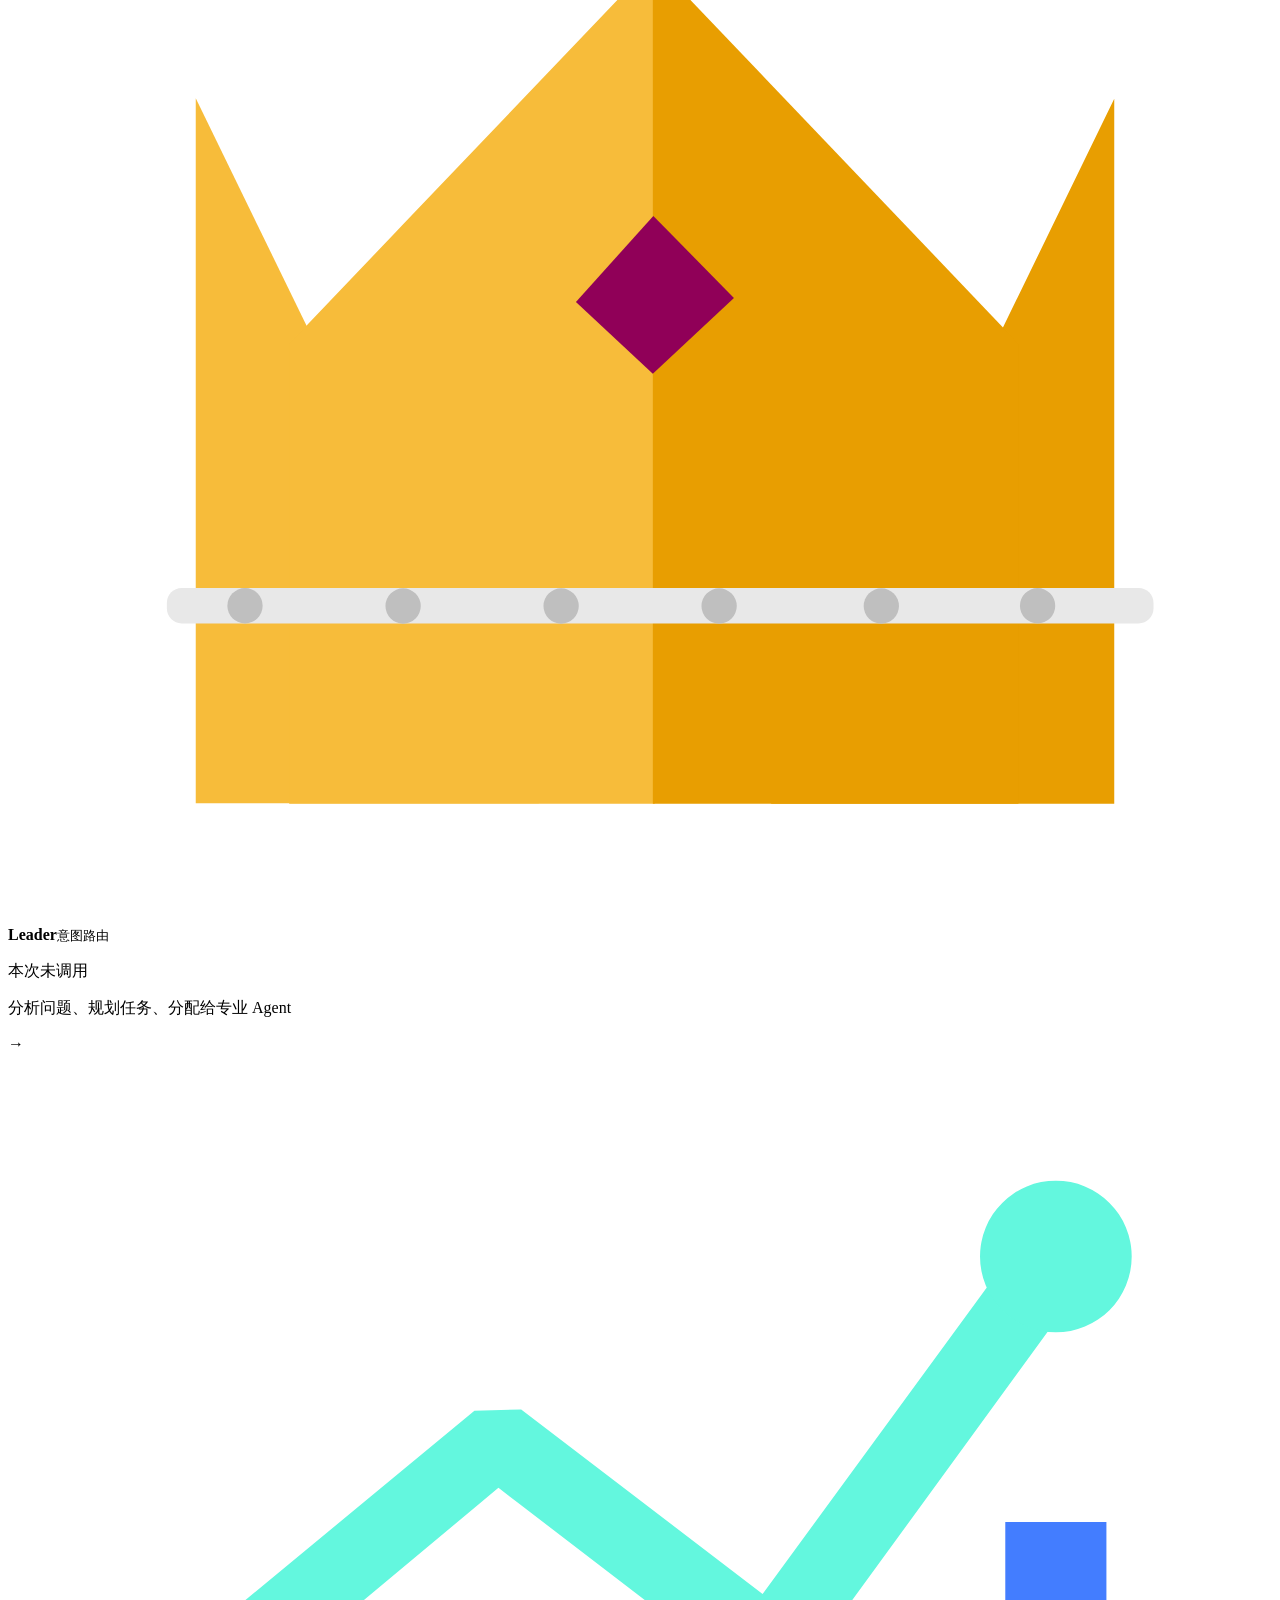
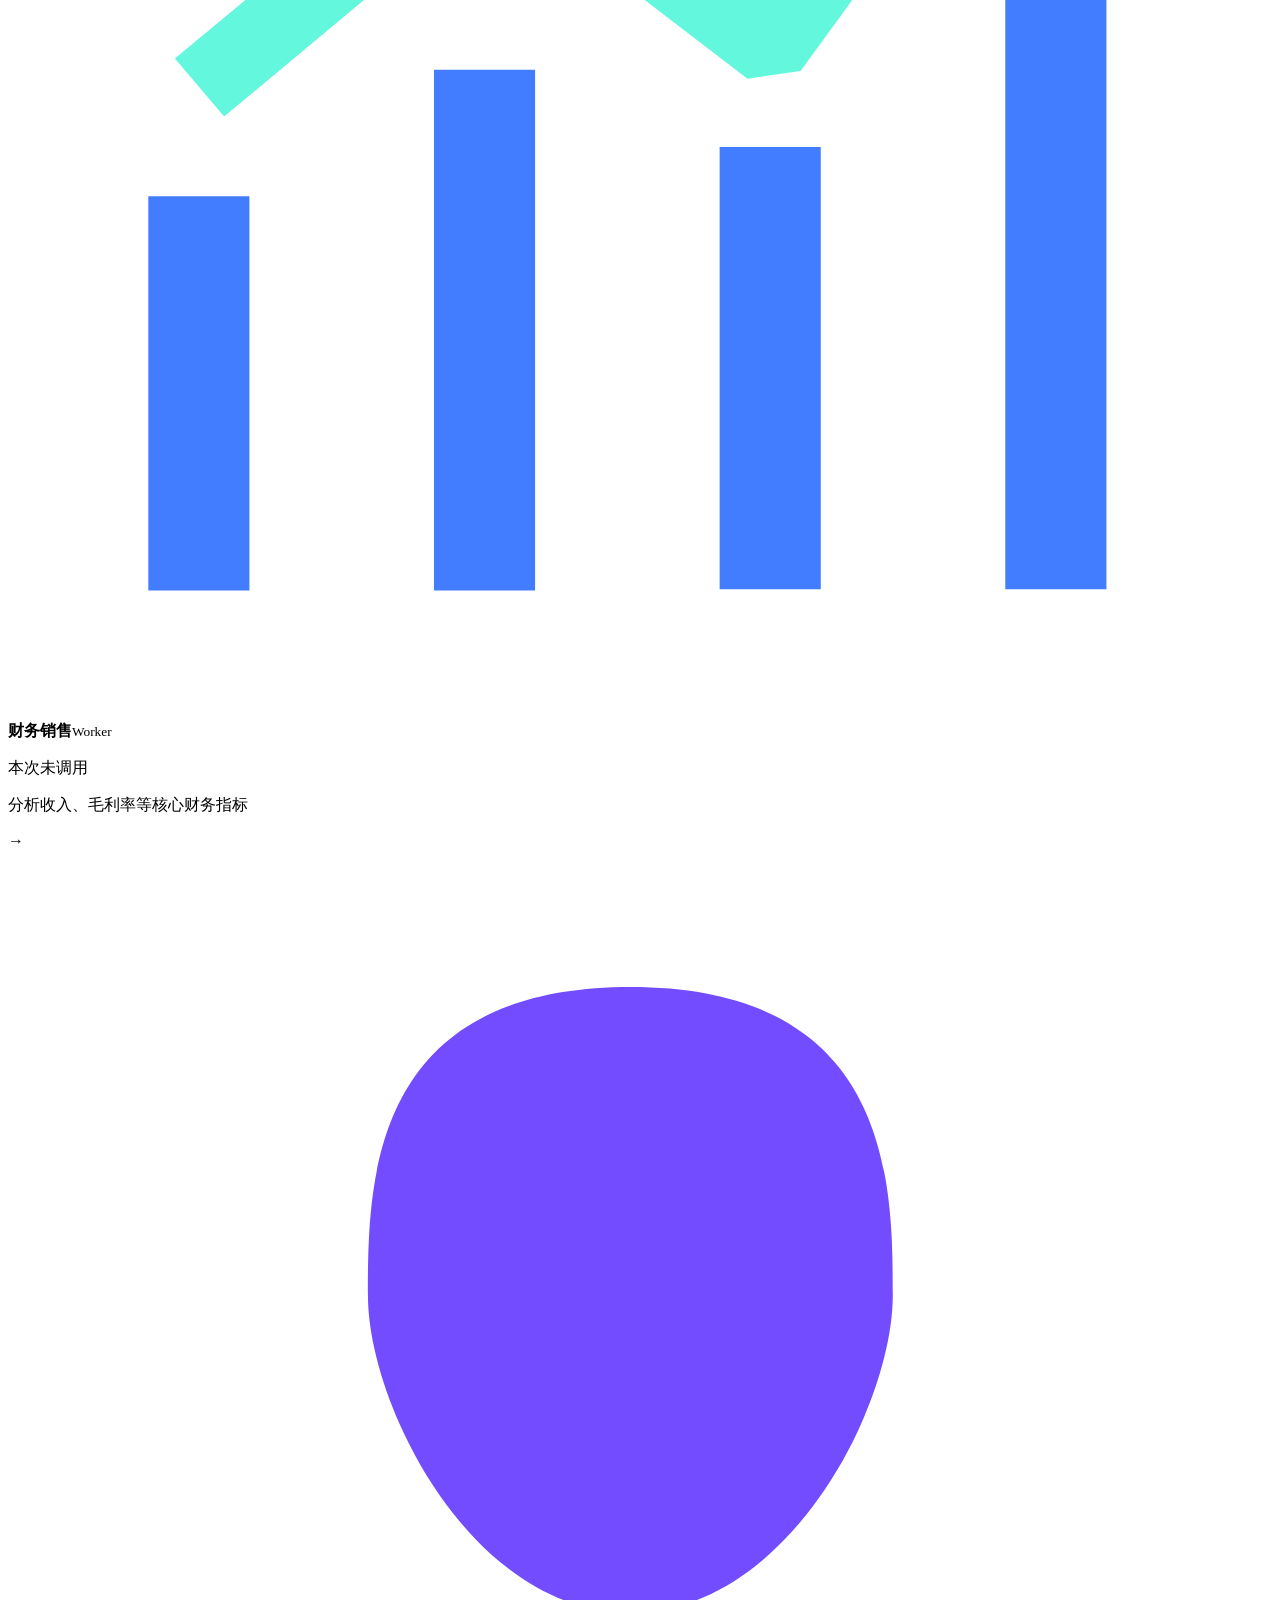
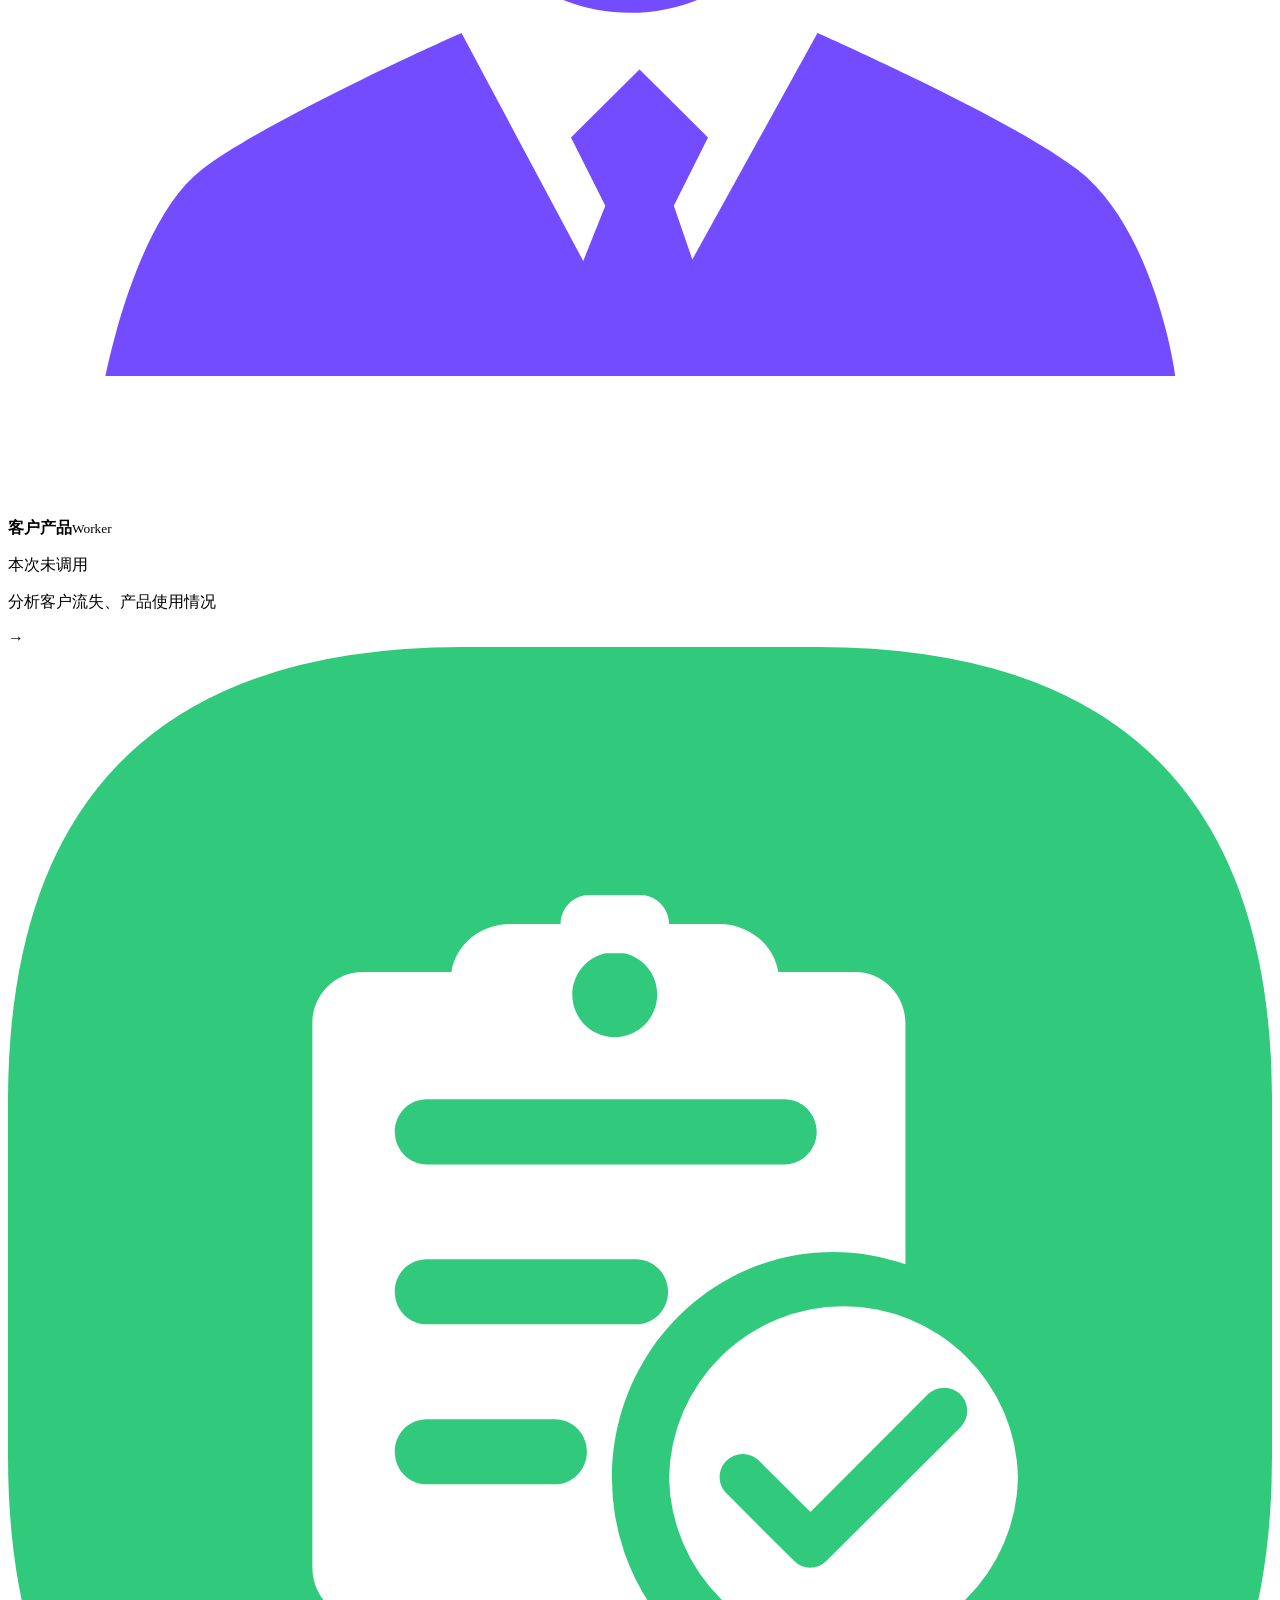
==== commit 929e5788: "feat: add MCP control center and knowledge workflows" ====
--- a/src/bizinsight/web/index.html
+++ b/src/bizinsight/web/index.html
@@ -6,7 +6,7 @@
   <meta name="viewport" content="width=device-width, initial-scale=1" />
   <meta name="color-scheme" content="light" />
   <title>BizInsight Agent · 企业经营分析工作台</title>
-  <link rel="stylesheet" href="/bizinsight/assets/styles.css" />
+  <link rel="stylesheet" href="/bizinsight/assets/styles.css?v=20260914-15" />
 </head>
 
 <body>
@@ -20,7 +20,7 @@
     <span class="product-note">企业经营异常诊断智能体</span>
   </header>
 
-  <div class="app-shell">
+  <div class="app-shell analysis-shell">
     <nav class="sidebar" aria-label="主导航">
       <a class="nav-item active" href="/" aria-current="page">
         <svg viewBox="0 0 24 24" aria-hidden="true">
@@ -28,12 +28,12 @@
         </svg>
         <span>分析工作台</span>
       </a>
-      <button class="nav-item" type="button" data-scroll="reportPanel">
+      <a class="nav-item" href="/bizinsight/mcp">
         <svg viewBox="0 0 24 24" aria-hidden="true">
-          <path d="M6 3.5h8l4 4V20H6zM14 3.5V8h4M9 12h6M9 15.5h6" />
+          <path d="M4 4h16v5H4zM4 15h16v5H4zM9 9.5h6v5H9z" />
         </svg>
-        <span>报告预览</span>
-      </button>
+        <span>MCP 工具</span>
+      </a>
       <a class="nav-item" href="/knowledge">
         <svg viewBox="0 0 24 24" aria-hidden="true">
           <path
@@ -41,6 +41,17 @@
         </svg>
         <span>知识库 / RAG</span>
       </a>
+      <section class="conversation-history" aria-labelledby="historyTitle">
+        <div class="conversation-history-head">
+          <h2 id="historyTitle">历史会话</h2>
+          <button class="new-conversation" id="newConversation" type="button" aria-label="新建会话" title="新建会话">
+            <svg viewBox="0 0 24 24" aria-hidden="true">
+              <path d="M12 5v14M5 12h14" />
+            </svg>
+          </button>
+        </div>
+        <div class="conversation-history-list" id="conversationHistoryList" aria-label="历史会话列表"></div>
+      </section>
       <div class="sidebar-foot">
         <span class="shield-mini"><svg viewBox="0 0 1024 1024" xmlns="http://www.w3.org/2000/svg">
             <path
@@ -54,7 +65,7 @@
     <main class="workspace">
       <section class="card ask-card" aria-labelledby="askTitle">
         <div class="section-heading">
-          <span class="heading-icon chat-icon" aria-hidden="true">
+          <span class="heading-icon" aria-hidden="true">
             <svg viewBox="0 0 24 24">
               <path d="M5 5h14v10H9l-4 4zM9 9h6M9 12h4" />
             </svg>
@@ -291,7 +302,7 @@
   </div>
 
   <div class="toast" id="toast" role="status" aria-live="polite" hidden></div>
-  <script src="/bizinsight/assets/app.js" defer></script>
+  <script src="/bizinsight/assets/app.js?v=20260914-13" defer></script>
 </body>
 
-</html>
+</html>
